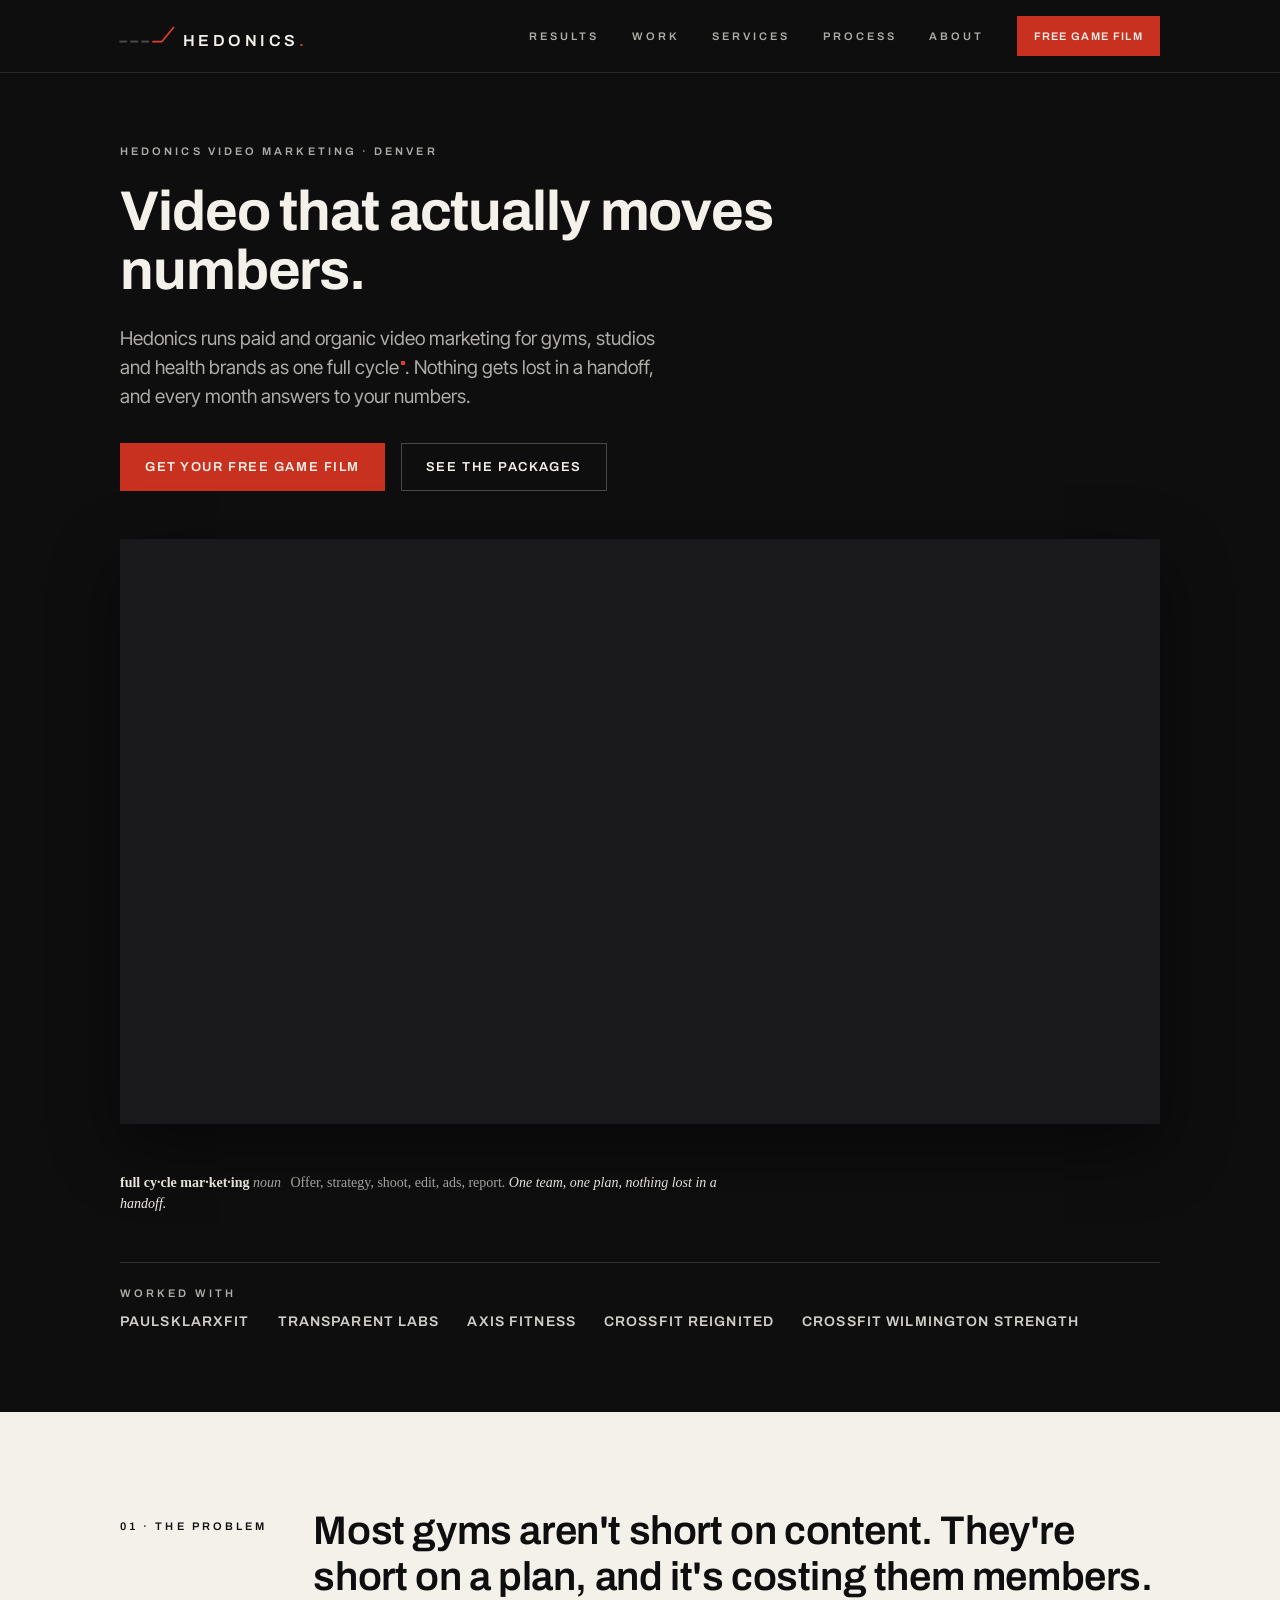
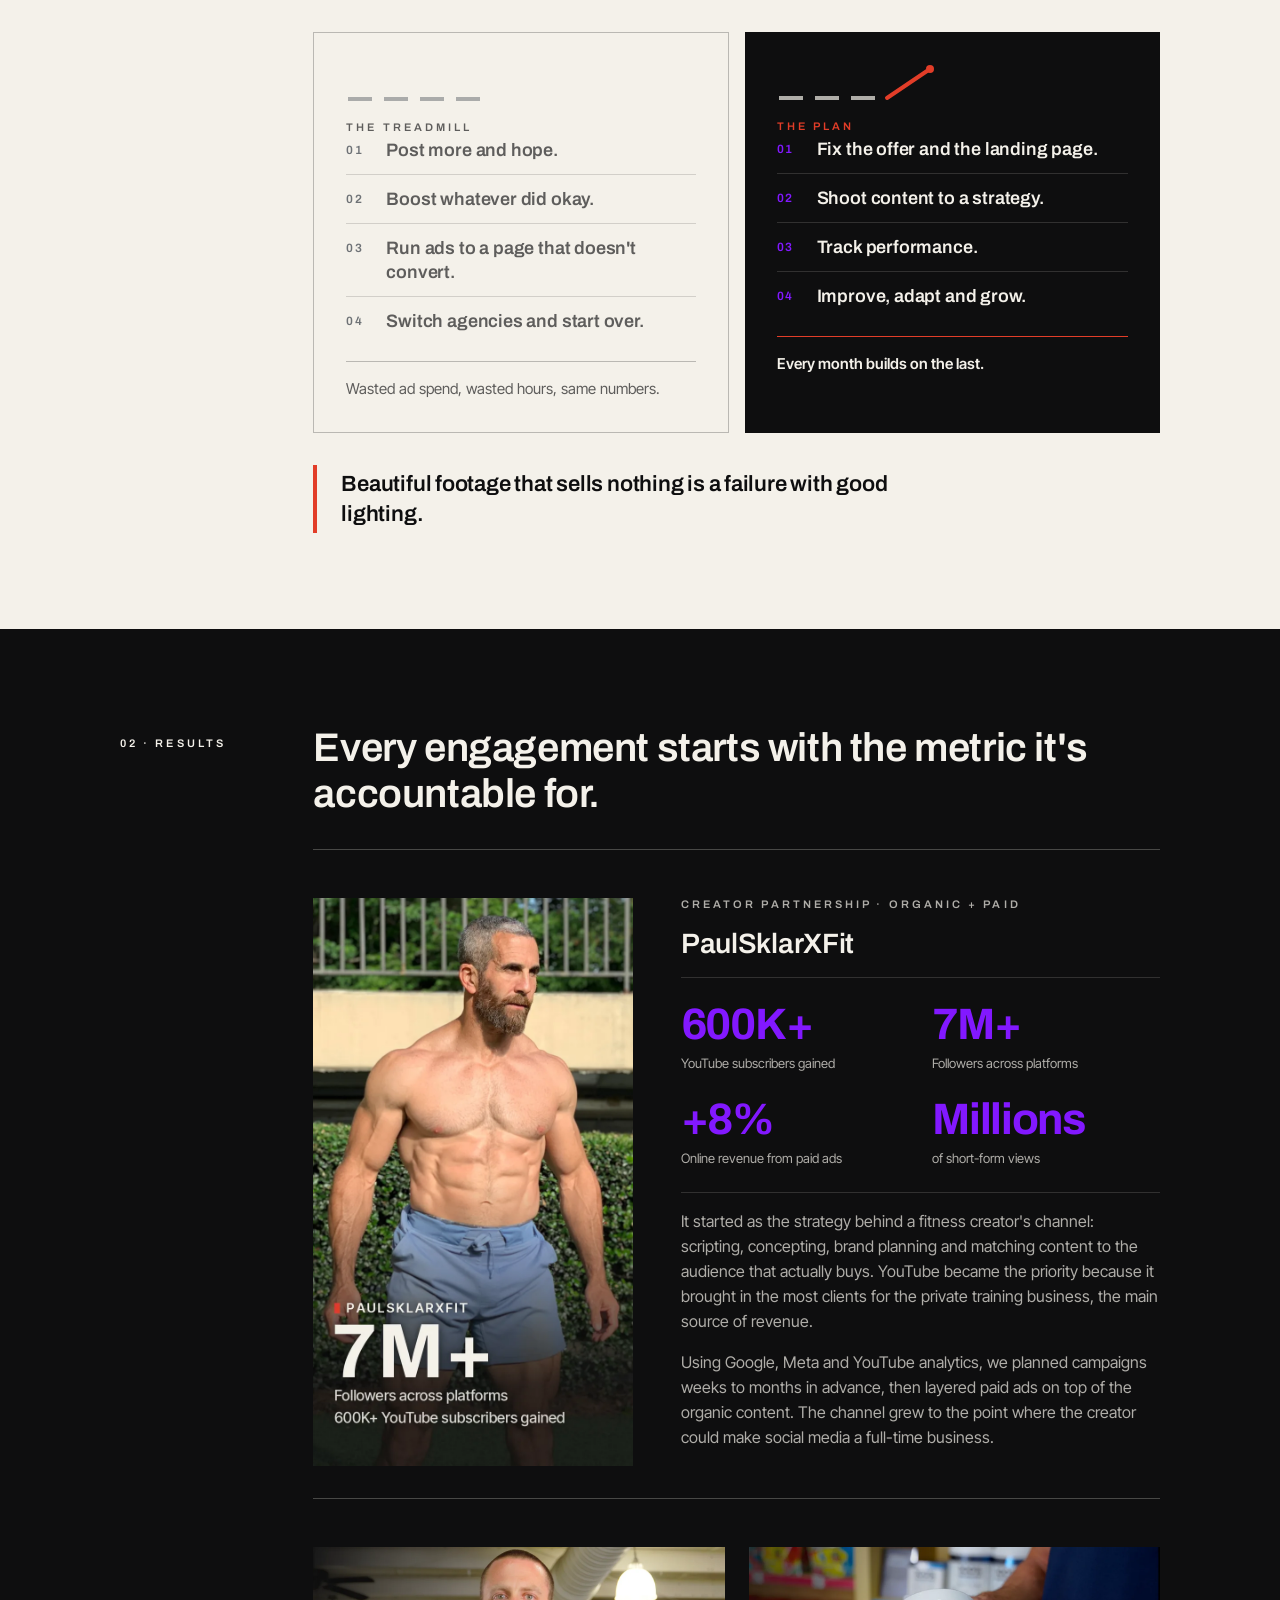
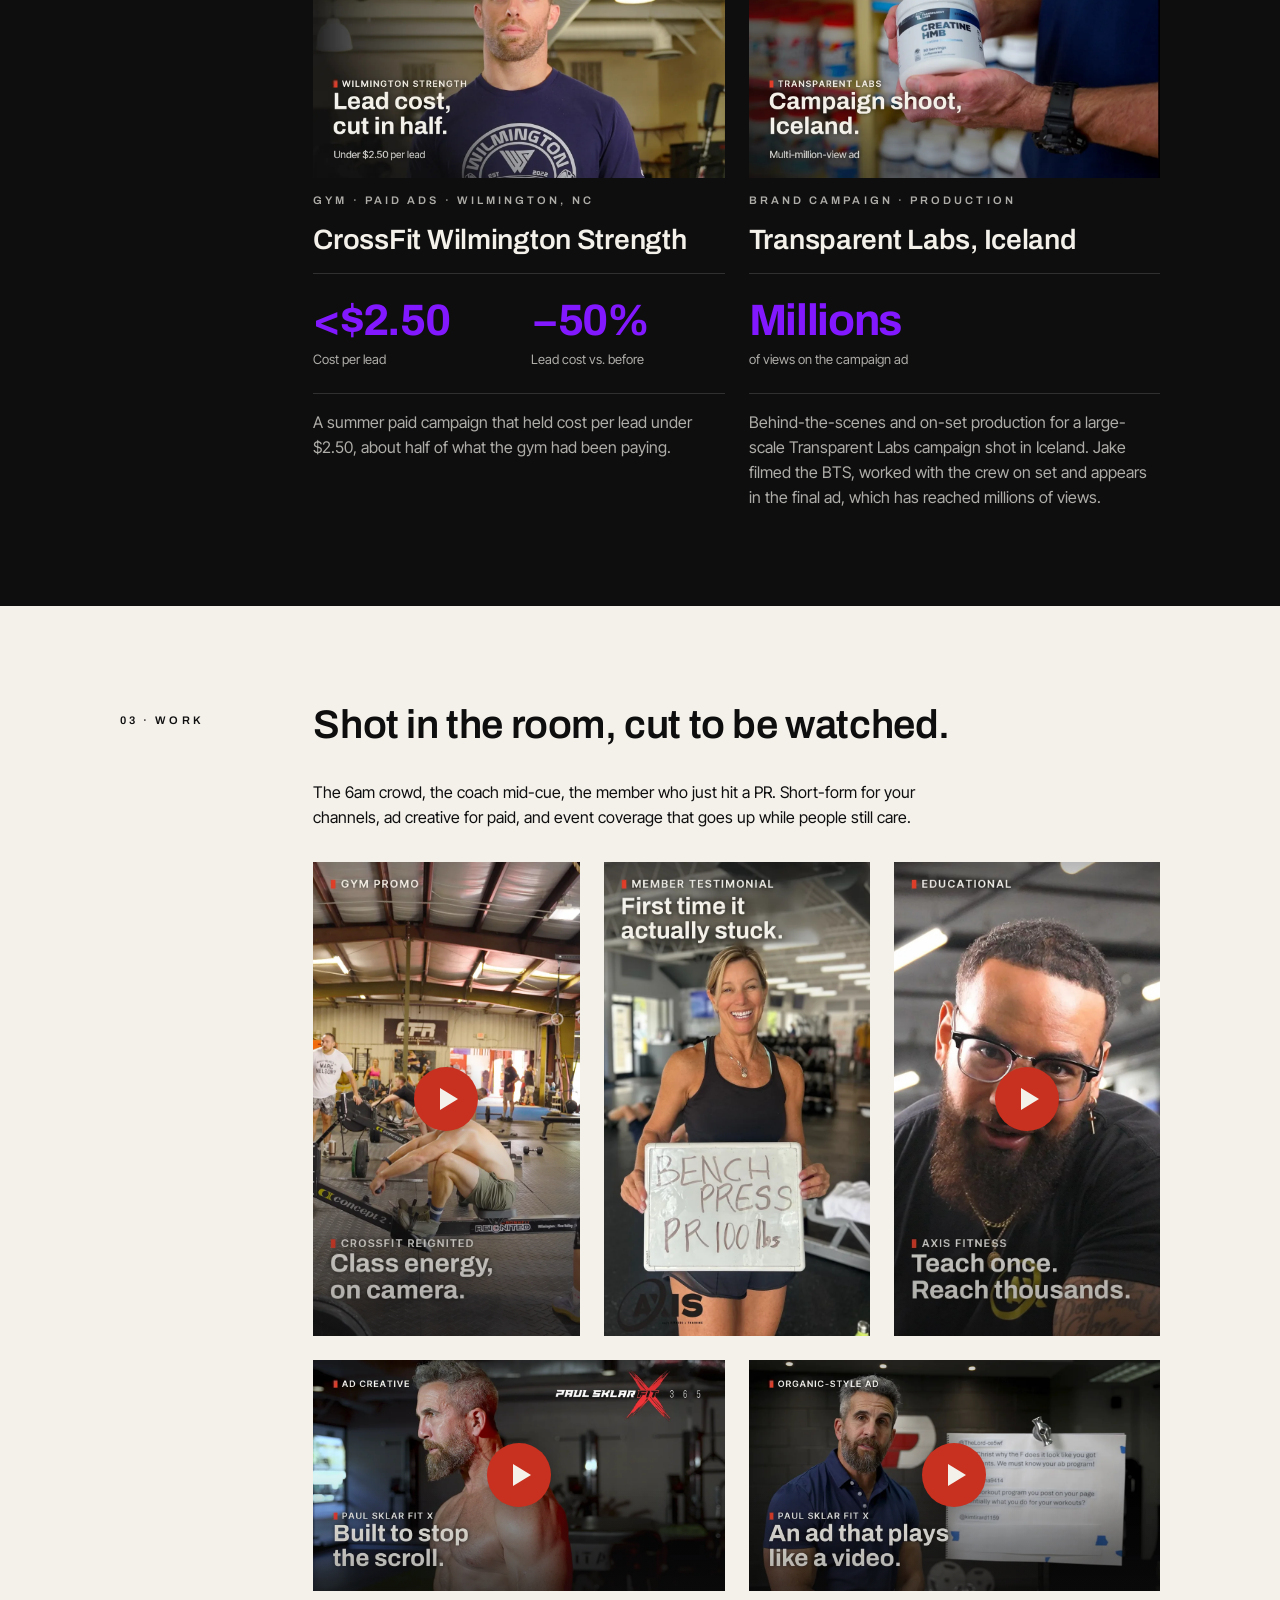
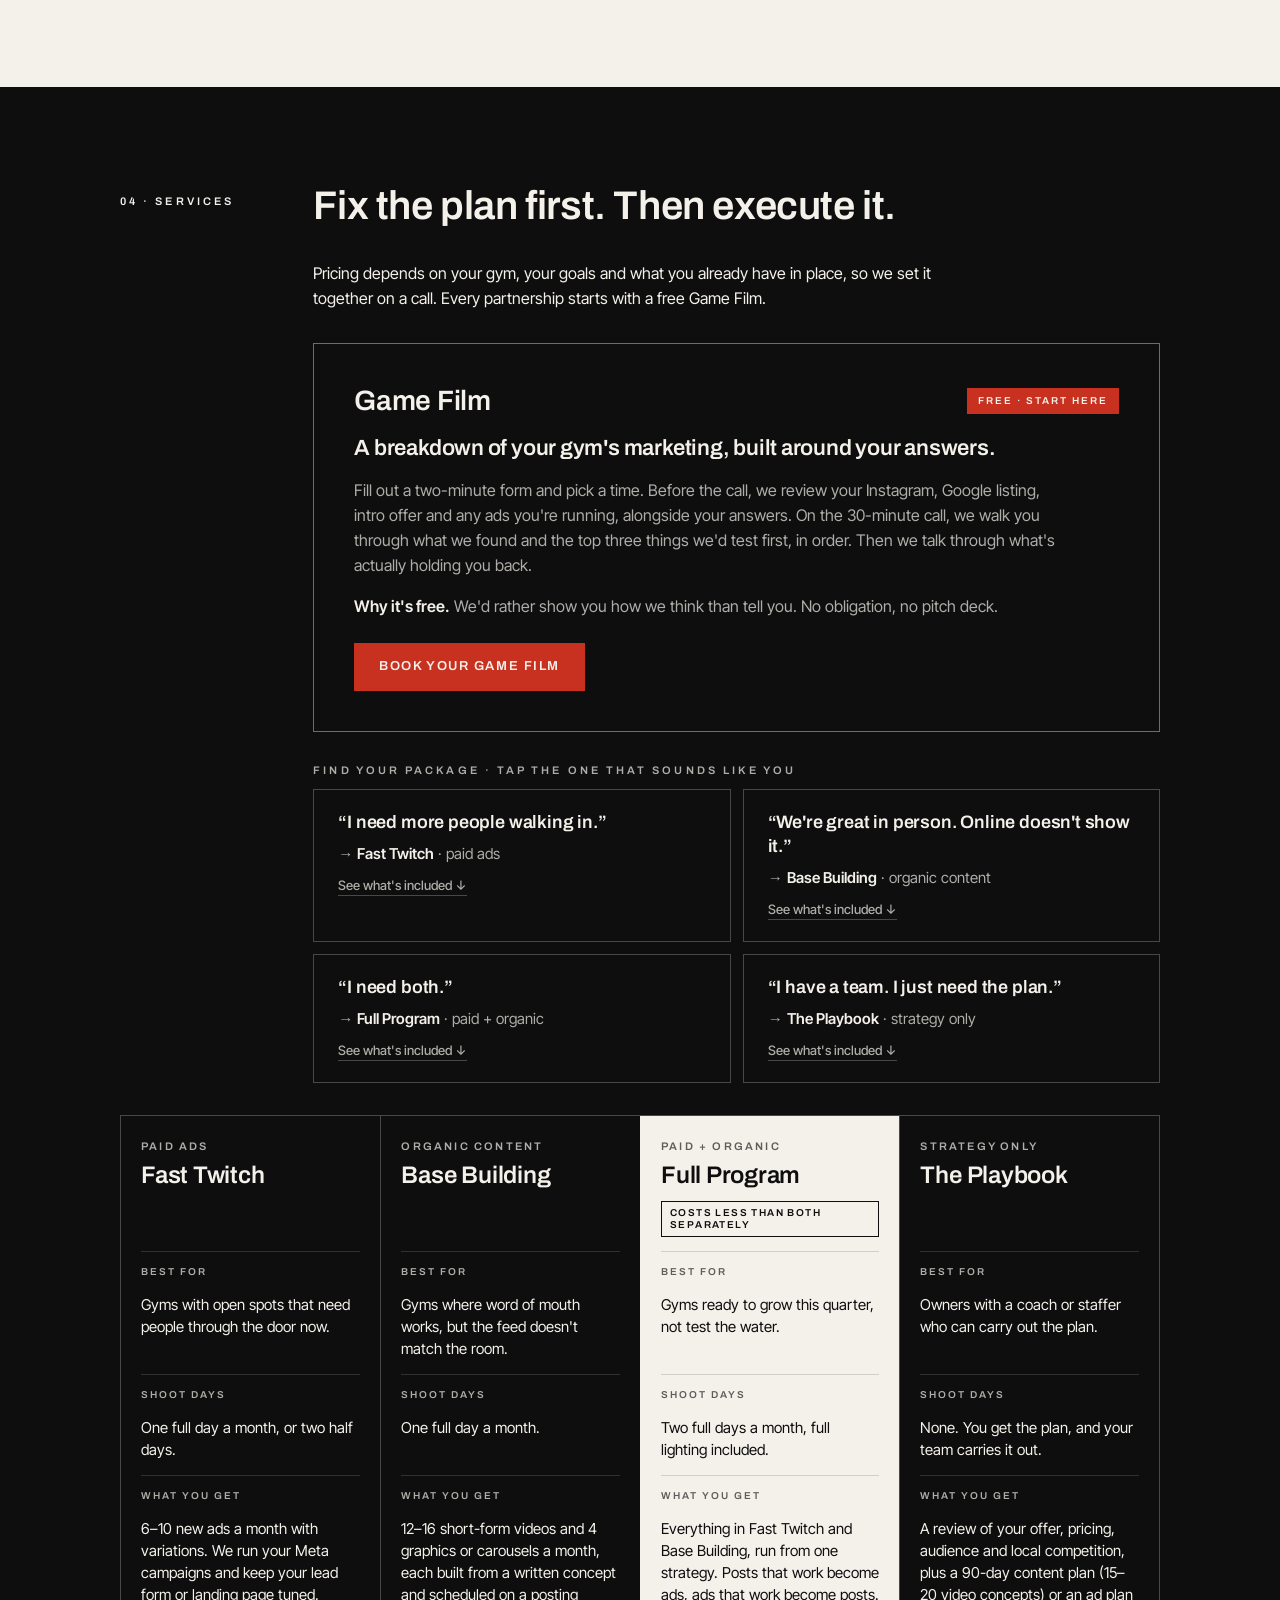
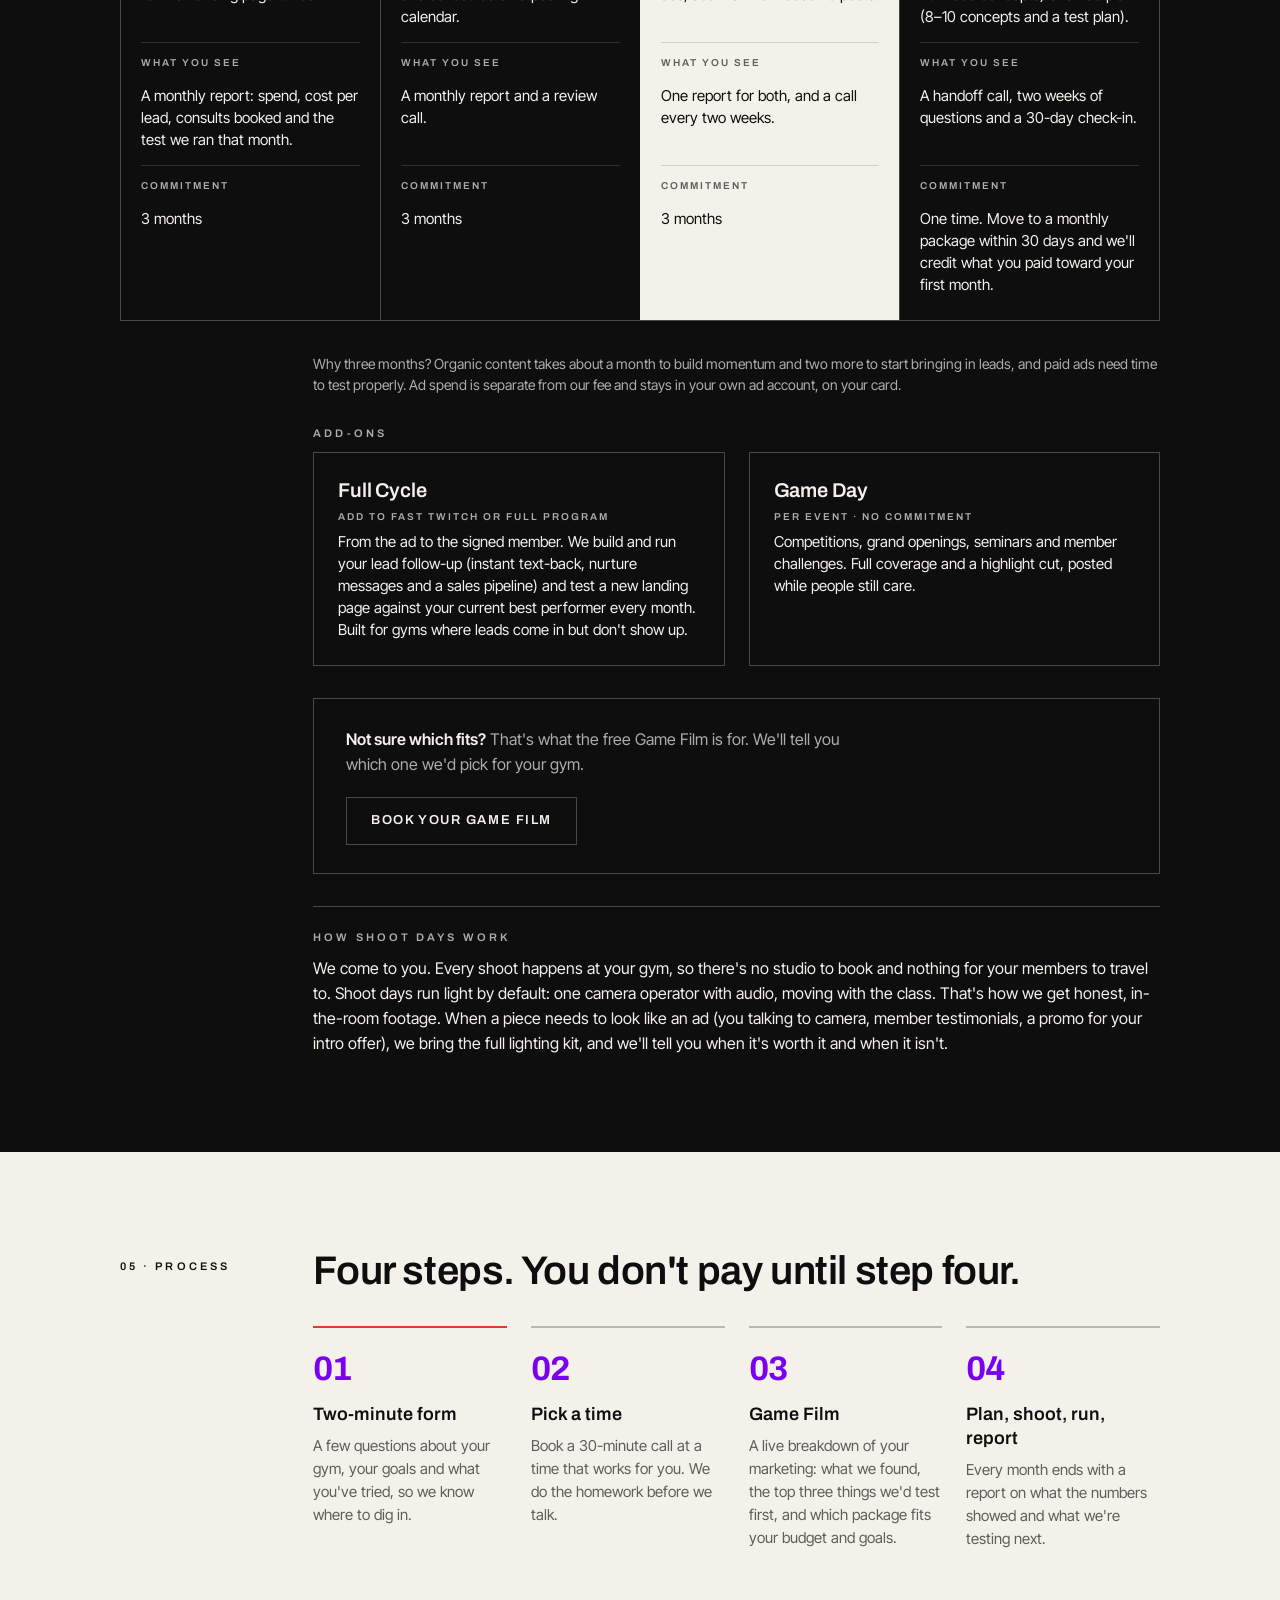
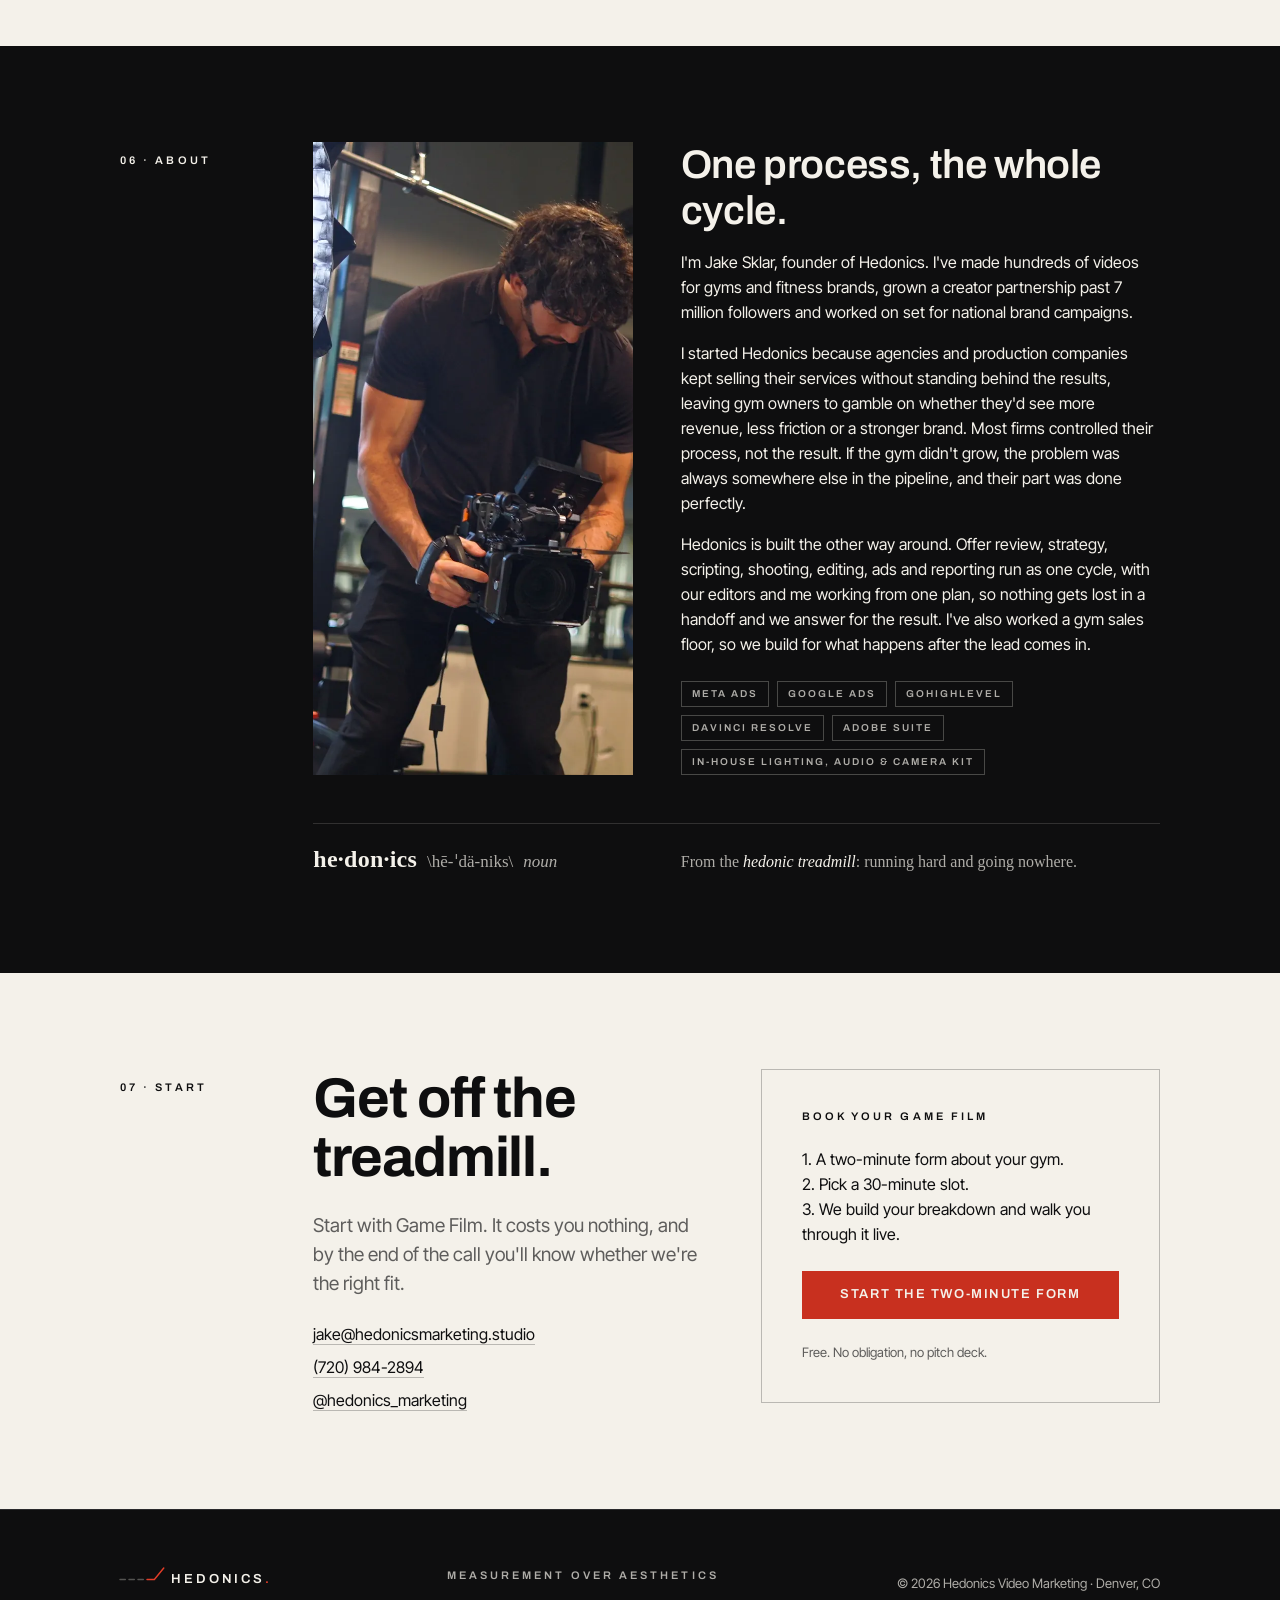
==== index.html @ 2a9e7cb3 "Hero: full cycle keeps the brand dot; click scrolls to the definition and flashes it red Co-Authored" ====
<!doctype html>
<html lang="en">
<head>
<meta charset="utf-8">
<meta name="viewport" content="width=device-width, initial-scale=1">
<title>Hedonics Video Marketing · Denver video marketing for gyms</title>
<meta name="description" content="Paid and organic video marketing for gyms, studios and health brands in Denver. Strategy, shoots, editing, Meta ads and reporting run as one cycle. Start with a free Game Film breakdown.">
<link rel="canonical" href="https://hedonicsmarketing.studio/">
<meta name="theme-color" content="#0E0E0F">

<meta property="og:type" content="website">
<meta property="og:title" content="Hedonics Video Marketing · Denver">
<meta property="og:description" content="Video that actually moves numbers. Paid and organic video marketing for gyms, studios and health brands.">
<meta property="og:image" content="https://hedonicsmarketing.studio/assets/img/og-cover.png">
<meta property="og:url" content="https://hedonicsmarketing.studio/">
<meta name="twitter:card" content="summary_large_image">

<link rel="icon" href="favicon.svg" type="image/svg+xml">
<link rel="apple-touch-icon" href="assets/img/apple-touch-icon.png">

<link rel="preload" href="assets/fonts/archivo-latin-600-normal.woff2" as="font" type="font/woff2" crossorigin>
<link rel="preload" href="assets/fonts/inter-tight-latin-400-normal.woff2" as="font" type="font/woff2" crossorigin>
<link rel="stylesheet" href="assets/css/site.css">

<script type="application/ld+json">
{
  "@context": "https://schema.org",
  "@graph": [
    {
      "@type": [
        "ProfessionalService",
        "LocalBusiness"
      ],
      "@id": "https://hedonicsmarketing.studio/#business",
      "name": "Hedonics Video Marketing",
      "alternateName": "Hedonics Marketing",
      "url": "https://hedonicsmarketing.studio/",
      "logo": "https://hedonicsmarketing.studio/assets/img/apple-touch-icon.png",
      "image": [
        "https://hedonicsmarketing.studio/assets/img/og-cover.png",
        "https://hedonicsmarketing.studio/assets/img/about-jake.webp"
      ],
      "email": "jake@hedonicsmarketing.studio",
      "telephone": "+1-720-984-2894",
      "description": "Denver video marketing agency for gyms, fitness studios and health brands. Paid and organic video handled start to finish: strategy, scripting, on-site shoots, editing, Meta ad campaigns and monthly reporting.",
      "slogan": "Video that actually moves numbers.",
      "founder": {
        "@type": "Person",
        "name": "Jake Sklar",
        "jobTitle": "Founder"
      },
      "address": {
        "@type": "PostalAddress",
        "addressLocality": "Denver",
        "addressRegion": "CO",
        "addressCountry": "US"
      },
      "areaServed": [
        {
          "@type": "City",
          "name": "Denver, CO"
        },
        {
          "@type": "City",
          "name": "Boulder, CO"
        },
        {
          "@type": "City",
          "name": "Longmont, CO"
        },
        {
          "@type": "City",
          "name": "Fort Collins, CO"
        },
        {
          "@type": "City",
          "name": "Colorado Springs, CO"
        }
      ],
      "openingHoursSpecification": [
        {
          "@type": "OpeningHoursSpecification",
          "dayOfWeek": [
            "Monday",
            "Tuesday",
            "Wednesday",
            "Thursday",
            "Friday",
            "Saturday"
          ],
          "opens": "05:30",
          "closes": "21:00"
        }
      ],
      "knowsAbout": [
        "Video marketing",
        "Short-form video production",
        "Meta ads management",
        "Gym marketing",
        "Fitness studio marketing",
        "Social media content",
        "Lead follow-up automation"
      ],
      "sameAs": [
        "https://www.instagram.com/hedonics_marketing/"
      ],
      "hasOfferCatalog": {
        "@type": "OfferCatalog",
        "name": "Hedonics Video Marketing services",
        "itemListElement": [
          {
            "@type": "Offer",
            "itemOffered": {
              "@type": "Service",
              "name": "Game Film",
              "description": "Free breakdown of your gym's marketing: Instagram, Google listing, intro offer and ads, reviewed on a 30-minute call with the three things to test first.",
              "provider": {
                "@id": "https://hedonicsmarketing.studio/#business"
              },
              "areaServed": "Denver, CO"
            }
          },
          {
            "@type": "Offer",
            "itemOffered": {
              "@type": "Service",
              "name": "Fast Twitch",
              "description": "Paid ads program: monthly shoot day, 6–10 new ads a month with variations, Meta campaigns managed, lead form or landing page kept tuned, monthly report.",
              "provider": {
                "@id": "https://hedonicsmarketing.studio/#business"
              },
              "areaServed": "Denver, CO"
            }
          },
          {
            "@type": "Offer",
            "itemOffered": {
              "@type": "Service",
              "name": "Base Building",
              "description": "Organic content program: monthly shoot day, 12–16 short-form videos and 4 graphics or carousels a month on a posting calendar, monthly report and review call.",
              "provider": {
                "@id": "https://hedonicsmarketing.studio/#business"
              },
              "areaServed": "Denver, CO"
            }
          },
          {
            "@type": "Offer",
            "itemOffered": {
              "@type": "Service",
              "name": "Full Program",
              "description": "Paid and organic together from one strategy: two shoot days a month, everything in Fast Twitch and Base Building, one combined report.",
              "provider": {
                "@id": "https://hedonicsmarketing.studio/#business"
              },
              "areaServed": "Denver, CO"
            }
          },
          {
            "@type": "Offer",
            "itemOffered": {
              "@type": "Service",
              "name": "The Playbook",
              "description": "One-time strategy: offer, pricing, audience and competitor diagnosis plus a 90-day content or ad plan your team can run.",
              "provider": {
                "@id": "https://hedonicsmarketing.studio/#business"
              },
              "areaServed": "Denver, CO"
            }
          },
          {
            "@type": "Offer",
            "itemOffered": {
              "@type": "Service",
              "name": "Full Cycle",
              "description": "Add-on: lead follow-up system with instant text-back, nurture and pipeline, plus monthly landing page testing.",
              "provider": {
                "@id": "https://hedonicsmarketing.studio/#business"
              },
              "areaServed": "Denver, CO"
            }
          },
          {
            "@type": "Offer",
            "itemOffered": {
              "@type": "Service",
              "name": "Game Day",
              "description": "Event coverage for competitions, grand openings, seminars and member challenges, with a highlight cut posted while people still care.",
              "provider": {
                "@id": "https://hedonicsmarketing.studio/#business"
              },
              "areaServed": "Denver, CO"
            }
          }
        ]
      }
    },
    {
      "@type": "WebSite",
      "@id": "https://hedonicsmarketing.studio/#website",
      "url": "https://hedonicsmarketing.studio/",
      "name": "Hedonics Video Marketing",
      "publisher": {
        "@id": "https://hedonicsmarketing.studio/#business"
      }
    }
  ]
}
</script>
</head>
<body>

<a class="skip" href="#main">Skip to content</a>

<!-- ============ NAV ============ -->
<header class="nav" id="top">
  <div class="wrap nav__inner">
    <a class="nav__logo" href="#top" aria-label="Hedonics, home">
      <svg class="mark mark--animate" viewBox="0 54 726 88" role="img" aria-label="Hedonics.">
        <line class="mark__dash" x1="0" y1="120" x2="26" y2="120"/>
        <line class="mark__dash" x1="44" y1="120" x2="70" y2="120"/>
        <line class="mark__dash" x1="88" y1="120" x2="114" y2="120"/>
        <polyline class="mark__break" points="132,120 168,120 214,64"/>
        <text class="mark__word" x="250" y="136">HEDONICS<tspan class="mark__dot">.</tspan></text>
      </svg>
    </a>
    <button class="nav__toggle" aria-expanded="false" aria-controls="nav-menu">
      <span class="nav__toggle-bar"></span><span class="nav__toggle-bar"></span>
      <span class="sr">Menu</span>
    </button>
    <nav class="nav__menu" id="nav-menu" aria-label="Main">
      <a href="#results">Results</a>
      <a href="#work">Work</a>
      <a href="#services">Services</a>
      <a href="#process">Process</a>
      <a href="#about">About</a>
      <a class="btn btn--sm" href="#game-film">Free Game Film</a>
    </nav>
  </div>
</header>

<main id="main">

<!-- ============ HERO ============ -->
<section class="hero ink">
  <div class="wrap hero__grid">
    <div class="hero__copy">
      <p class="label">Hedonics Video Marketing · Denver</p>
      <h1 class="display">Video that actually moves numbers.</h1>
      <p class="lead">Hedonics runs paid and organic video marketing for gyms, studios and health brands as one <a class="term" href="#full-cycle">full cycle</a>. Nothing gets lost in a handoff, and every month answers to your numbers.</p>
      <div class="hero__ctas">
        <a class="btn" href="#game-film">Get your free Game Film</a>
        <a class="btn btn--ghost" href="#services">See the packages</a>
      </div>
    </div>
    <div class="hero__reel">
      <div class="slot slot--16x9" data-footage="hero-reel" data-label="Hero reel · 16:9 · 30–60s showreel"></div>
    </div>
    <p class="defn-sm" id="full-cycle" aria-label="What full cycle marketing means"><span class="defn-sm__word">full cy·cle mar·ket·ing</span> <span class="defn-sm__pos">noun</span> Offer, strategy, shoot, edit, ads, report. <em>One team, one plan, nothing lost in a handoff.</em></p>
    <div class="clients">
      <p class="label">Worked with</p>
      <ul class="clients__list">
        <li>PaulSklarXFit</li>
        <li>Transparent Labs</li>
        <li>Axis Fitness</li>
        <li>CrossFit Reignited</li>
        <li>CrossFit Wilmington Strength</li>
      </ul>
    </div>
  </div>
</section>

<!-- ============ PROBLEM ============ -->
<section class="section bone">
  <div class="wrap split">
    <p class="label marker">01 · The problem</p>
    <div class="split__body">
      <h2 class="heading heading--xl">Most gyms aren't short on content. They're short on a plan, and it's costing them members.</h2>
      <div class="contrast">
        <div class="contrast__col contrast__col--no">
          <svg class="contrast__mark" viewBox="0 0 160 40" aria-hidden="true"><path d="M2 34h24M38 34h24M74 34h24M110 34h24"/></svg>
          <p class="label">The treadmill</p>
          <ol class="contrast__list">
            <li>Post more and hope.</li>
            <li>Boost whatever did okay.</li>
            <li>Run ads to a page that doesn't convert.</li>
            <li>Switch agencies and start over.</li>
          </ol>
          <p class="contrast__foot">Wasted ad spend, wasted hours, same numbers.</p>
        </div>
        <div class="contrast__col contrast__col--yes">
          <svg class="contrast__mark" viewBox="0 0 160 40" aria-hidden="true"><path d="M2 34h24M38 34h24M74 34h24"/><path class="contrast__up" d="M110 34L150 7"/><circle class="contrast__dot" cx="153" cy="5" r="4"/></svg>
          <p class="label">The plan</p>
          <ol class="contrast__list">
            <li>Fix the offer and the landing page.</li>
            <li>Shoot content to a strategy.</li>
            <li>Track performance.</li>
            <li>Improve, adapt and grow.</li>
          </ol>
          <p class="contrast__foot">Every month builds on the last.</p>
        </div>
      </div>
      <blockquote class="pull">Beautiful footage that sells nothing is a failure with good lighting.</blockquote>
    </div>
  </div>
</section>

<!-- ============ RESULTS ============ -->
<section class="section ink" id="results">
  <div class="wrap split">
    <p class="label marker">02 · Results</p>
    <div class="split__body">
      <h2 class="heading heading--xl">Every engagement starts with the metric it's accountable for.</h2>

      <article class="case case--feature">
        <div class="case__media">
          <div class="slot slot--9x16" data-footage="case-psx" data-label="PaulSklarXFit · 9:16 · top-performing reel"></div>
        </div>
        <div class="case__body">
          <p class="label label--muted">Creator partnership · Organic + paid</p>
          <h3 class="heading">PaulSklarXFit</h3>
          <dl class="stats">
            <div class="stat"><dt>YouTube subscribers gained</dt><dd class="figure">600K+</dd></div>
            <div class="stat"><dt>Followers across platforms</dt><dd class="figure">7M+</dd></div>
            <div class="stat"><dt>Online revenue from paid ads</dt><dd class="figure">+8%</dd></div>
            <div class="stat"><dt>of short-form views</dt><dd class="figure">Millions</dd></div>
          </dl>
          <p>It started as the strategy behind a fitness creator's channel: scripting, concepting, brand planning and matching content to the audience that actually buys. YouTube became the priority because it brought in the most clients for the private training business, the main source of revenue.</p>
          <p>Using Google, Meta and YouTube analytics, we planned campaigns weeks to months in advance, then layered paid ads on top of the organic content. The channel grew to the point where the creator could make social media a full-time business.</p>
        </div>
      </article>

      <div class="case-row">
        <article class="case">
          <div class="slot slot--16x9" data-footage="case-cfws" data-label="CrossFit Wilmington Strength · 16:9 · ad creative"></div>
          <p class="label label--muted">Gym · Paid ads · Wilmington, NC</p>
          <h3 class="heading">CrossFit Wilmington Strength</h3>
          <dl class="stats stats--2">
            <div class="stat"><dt>Cost per lead</dt><dd class="figure">&lt;$2.50</dd></div>
            <div class="stat"><dt>Lead cost vs. before</dt><dd class="figure">−50%</dd></div>
          </dl>
          <p>A summer paid campaign that held cost per lead under $2.50, about half of what the gym had been paying.</p>
        </article>
        <article class="case">
          <div class="slot slot--16x9" data-footage="case-tl" data-label="Transparent Labs · 16:9 · BTS from Iceland"></div>
          <p class="label label--muted">Brand campaign · Production</p>
          <h3 class="heading">Transparent Labs, Iceland</h3>
          <dl class="stats stats--1">
            <div class="stat"><dt>of views on the campaign ad</dt><dd class="figure">Millions</dd></div>
          </dl>
          <p>Behind-the-scenes and on-set production for a large-scale Transparent Labs campaign shot in Iceland. Jake filmed the BTS, worked with the crew on set and appears in the final ad, which has reached millions of views.</p>
        </article>
      </div>
    </div>
  </div>
</section>

<!-- ============ WORK ============ -->
<section class="section bone" id="work">
  <div class="wrap split">
    <p class="label marker">03 · Work</p>
    <div class="split__body">
      <h2 class="heading heading--xl">Shot in the room, cut to be watched.</h2>
      <p class="measure">The 6am crowd, the coach mid-cue, the member who just hit a PR. Short-form for your channels, ad creative for paid, and event coverage that goes up while people still care.</p>
      <div class="work-grid">
        <figure class="work work--v"><div class="slot slot--9x16" data-footage="work-01" data-label="Reel 01 · 9:16 · gym promo"></div></figure>
        <figure class="work work--v"><div class="slot slot--9x16" data-footage="work-02" data-label="Reel 02 · 9:16 · member testimonial"></div></figure>
        <figure class="work work--v"><div class="slot slot--9x16" data-footage="work-03" data-label="Reel 03 · 9:16 · educational / talking head"></div></figure>
        <figure class="work work--w"><div class="slot slot--16x9" data-footage="work-04" data-label="Wide 01 · 16:9 · ad creative"></div></figure>
        <figure class="work work--w"><div class="slot slot--16x9" data-footage="work-05" data-label="Wide 02 · 16:9 · organic-style ad"></div></figure>
      </div>
    </div>
  </div>
</section>

<!-- ============ SERVICES ============ -->
<section class="section ink" id="services">
  <div class="wrap split">
    <p class="label marker">04 · Services</p>
    <div class="split__body">
      <h2 class="heading heading--xl">Fix the plan first. Then execute it.</h2>
      <p class="measure">Pricing depends on your gym, your goals and what you already have in place, so we set it together on a call. Every partnership starts with a free Game Film.</p>

      <!-- Game Film: the front door -->
      <article class="svc svc--feature ink" id="svc-game-film">
        <div class="svc__head">
          <h3 class="heading">Game Film</h3>
          <span class="tag tag--signal">Free · Start here</span>
        </div>
        <p class="svc__line">A breakdown of your gym's marketing, built around your answers.</p>
        <p>Fill out a two-minute form and pick a time. Before the call, we review your Instagram, Google listing, intro offer and any ads you're running, alongside your answers. On the 30-minute call, we walk you through what we found and the top three things we'd test first, in order. Then we talk through what's actually holding you back.</p>
        <p class="svc__why"><strong>Why it's free.</strong> We'd rather show you how we think than tell you. No obligation, no pitch deck.</p>
        <a class="btn" href="/game-film/">Book your Game Film</a>
      </article>

      <div class="pick">
        <p class="label label--muted">Find your package · tap the one that sounds like you</p>
        <div class="pick__grid">
          <a class="pick__card" href="#pkg-fast-twitch"><span class="pick__need">“I need more people walking in.”</span><span class="pick__answer"><strong>Fast Twitch</strong> · paid ads</span><span class="pick__more">See what's included ↓</span></a>
          <a class="pick__card" href="#pkg-base-building"><span class="pick__need">“We're great in person. Online doesn't show it.”</span><span class="pick__answer"><strong>Base Building</strong> · organic content</span><span class="pick__more">See what's included ↓</span></a>
          <a class="pick__card" href="#pkg-full-program"><span class="pick__need">“I need both.”</span><span class="pick__answer"><strong>Full Program</strong> · paid + organic</span><span class="pick__more">See what's included ↓</span></a>
          <a class="pick__card" href="#pkg-playbook"><span class="pick__need">“I have a team. I just need the plan.”</span><span class="pick__answer"><strong>The Playbook</strong> · strategy only</span><span class="pick__more">See what's included ↓</span></a>
        </div>
      </div>
    </div>

    <div class="pkg-wide">
      <div class="pkg-grid">
        <article class="pkg" id="pkg-fast-twitch">
          <div class="pkg__head"><p class="pkg__type">Paid ads</p><h3 class="pkg__name">Fast Twitch</h3></div>
          <div class="pkg__row"><p class="pkg__k">Best for</p><p>Gyms with open spots that need people through the door now.</p></div>
          <div class="pkg__row"><p class="pkg__k">Shoot days</p><p>One full day a month, or two half days.</p></div>
          <div class="pkg__row"><p class="pkg__k">What you get</p><p>6–10 new ads a month with variations. We run your Meta campaigns and keep your lead form or landing page tuned.</p></div>
          <div class="pkg__row"><p class="pkg__k">What you see</p><p>A monthly report: spend, cost per lead, consults booked and the test we ran that month.</p></div>
          <div class="pkg__row"><p class="pkg__k">Commitment</p><p>3 months</p></div>
        </article>
        <article class="pkg" id="pkg-base-building">
          <div class="pkg__head"><p class="pkg__type">Organic content</p><h3 class="pkg__name">Base Building</h3></div>
          <div class="pkg__row"><p class="pkg__k">Best for</p><p>Gyms where word of mouth works, but the feed doesn't match the room.</p></div>
          <div class="pkg__row"><p class="pkg__k">Shoot days</p><p>One full day a month.</p></div>
          <div class="pkg__row"><p class="pkg__k">What you get</p><p>12–16 short-form videos and 4 graphics or carousels a month, each built from a written concept and scheduled on a posting calendar.</p></div>
          <div class="pkg__row"><p class="pkg__k">What you see</p><p>A monthly report and a review call.</p></div>
          <div class="pkg__row"><p class="pkg__k">Commitment</p><p>3 months</p></div>
        </article>
        <article class="pkg pkg--feature" id="pkg-full-program">
          <div class="pkg__head"><p class="pkg__type">Paid + organic</p><h3 class="pkg__name">Full Program</h3><span class="pkg__flag">Costs less than both separately</span></div>
          <div class="pkg__row"><p class="pkg__k">Best for</p><p>Gyms ready to grow this quarter, not test the water.</p></div>
          <div class="pkg__row"><p class="pkg__k">Shoot days</p><p>Two full days a month, full lighting included.</p></div>
          <div class="pkg__row"><p class="pkg__k">What you get</p><p>Everything in Fast Twitch and Base Building, run from one strategy. Posts that work become ads, ads that work become posts.</p></div>
          <div class="pkg__row"><p class="pkg__k">What you see</p><p>One report for both, and a call every two weeks.</p></div>
          <div class="pkg__row"><p class="pkg__k">Commitment</p><p>3 months</p></div>
        </article>
        <article class="pkg" id="pkg-playbook">
          <div class="pkg__head"><p class="pkg__type">Strategy only</p><h3 class="pkg__name">The Playbook</h3></div>
          <div class="pkg__row"><p class="pkg__k">Best for</p><p>Owners with a coach or staffer who can carry out the plan.</p></div>
          <div class="pkg__row"><p class="pkg__k">Shoot days</p><p>None. You get the plan, and your team carries it out.</p></div>
          <div class="pkg__row"><p class="pkg__k">What you get</p><p>A review of your offer, pricing, audience and local competition, plus a 90-day content plan (15–20 video concepts) or an ad plan (8–10 concepts and a test plan).</p></div>
          <div class="pkg__row"><p class="pkg__k">What you see</p><p>A handoff call, two weeks of questions and a 30-day check-in.</p></div>
          <div class="pkg__row"><p class="pkg__k">Commitment</p><p>One time. Move to a monthly package within 30 days and we'll credit what you paid toward your first month.</p></div>
        </article>
      </div>
    </div>

    <div class="split__body split__body--cont">
      <p class="pkg-notes">Why three months? Organic content takes about a month to build momentum and two more to start bringing in leads, and paid ads need time to test properly. Ad spend is separate from our fee and stays in your own ad account, on your card.</p>

      <div class="addons">
        <p class="label label--muted">Add-ons</p>
        <div class="addons__grid">
          <div class="addon">
            <h3 class="addon__name">Full Cycle</h3>
            <p class="addon__when">Add to Fast Twitch or Full Program</p>
            <p>From the ad to the signed member. We build and run your lead follow-up (instant text-back, nurture messages and a sales pipeline) and test a new landing page against your current best performer every month. Built for gyms where leads come in but don't show up.</p>
          </div>
          <div class="addon">
            <h3 class="addon__name">Game Day</h3>
            <p class="addon__when">Per event · no commitment</p>
            <p>Competitions, grand openings, seminars and member challenges. Full coverage and a highlight cut, posted while people still care.</p>
          </div>
        </div>
      </div>

      <div class="unsure">
        <p><strong>Not sure which fits?</strong> That's what the free Game Film is for. We'll tell you which one we'd pick for your gym.</p>
        <a class="btn btn--ghost" href="/game-film/">Book your Game Film</a>
      </div>

      <div class="note">
        <p class="label label--muted">How shoot days work</p>
        <p>We come to you. Every shoot happens at your gym, so there's no studio to book and nothing for your members to travel to. Shoot days run light by default: one camera operator with audio, moving with the class. That's how we get honest, in-the-room footage. When a piece needs to look like an ad (you talking to camera, member testimonials, a promo for your intro offer), we bring the full lighting kit, and we'll tell you when it's worth it and when it isn't.</p>
      </div>
    </div>
  </div>
</section>

<!-- ============ PROCESS ============ -->
<section class="section bone" id="process">
  <div class="wrap split">
    <p class="label marker">05 · Process</p>
    <div class="split__body">
      <h2 class="heading heading--xl">Four steps. You don't pay until step four.</h2>
      <ol class="steps">
        <li class="step"><span class="step__n figure">01</span><h3 class="step__t">Two-minute form</h3><p>A few questions about your gym, your goals and what you've tried, so we know where to dig in.</p></li>
        <li class="step"><span class="step__n figure">02</span><h3 class="step__t">Pick a time</h3><p>Book a 30-minute call at a time that works for you. We do the homework before we talk.</p></li>
        <li class="step"><span class="step__n figure">03</span><h3 class="step__t">Game Film</h3><p>A live breakdown of your marketing: what we found, the top three things we'd test first, and which package fits your budget and goals.</p></li>
        <li class="step"><span class="step__n figure">04</span><h3 class="step__t">Plan, shoot, run, report</h3><p>Every month ends with a report on what the numbers showed and what we're testing next.</p></li>
      </ol>
    </div>
  </div>
</section>

<!-- ============ ABOUT ============ -->
<section class="section ink" id="about">
  <div class="wrap split">
    <p class="label marker">06 · About</p>
    <div class="split__body about">
      <div class="about__photo">
        <div class="slot slot--4x5" data-footage="about-photo" data-label="Portrait · 4:5 · Jake on set"></div>
      </div>
      <div class="about__copy">
        <h2 class="heading heading--xl">One process, the whole cycle.</h2>
        <p>I'm Jake Sklar, founder of Hedonics. I've made hundreds of videos for gyms and fitness brands, grown a creator partnership past 7 million followers and worked on set for national brand campaigns.</p>
        <p>I started Hedonics because agencies and production companies kept selling their services without standing behind the results, leaving gym owners to gamble on whether they'd see more revenue, less friction or a stronger brand. Most firms controlled their process, not the result. If the gym didn't grow, the problem was always somewhere else in the pipeline, and their part was done perfectly.</p>
        <p>Hedonics is built the other way around. Offer review, strategy, scripting, shooting, editing, ads and reporting run as one cycle, with our editors and me working from one plan, so nothing gets lost in a handoff and we answer for the result. I've also worked a gym sales floor, so we build for what happens after the lead comes in.</p>
        <ul class="kit">
          <li>Meta Ads</li><li>Google Ads</li><li>GoHighLevel</li><li>DaVinci Resolve</li><li>Adobe Suite</li><li>In-house lighting, audio &amp; camera kit</li>
        </ul>
      </div>
      <div class="defn" aria-label="What Hedonics means">
        <p class="defn__head"><span class="defn__word">he·don·ics</span><span class="defn__pron">\hē-ˈdä-niks\</span><span class="defn__pos">noun</span></p>
        <div class="defn__senses">
          <p class="defn__sense defn__sense--only">From the <em>hedonic treadmill</em>: running hard and going nowhere.</p>
        </div>
      </div>
    </div>
  </div>
</section>

<!-- ============ CTA / GAME FILM REQUEST ============ -->
<section class="section bone cta" id="game-film">
  <div class="wrap split">
    <p class="label marker">07 · Start</p>
    <div class="split__body cta__grid">
      <div>
        <h2 class="display">Get off the treadmill.</h2>
        <p class="lead">Start with Game Film. It costs you nothing, and by the end of the call you'll know whether we're the right fit.</p>
        <ul class="contact">
          <li><a href="mailto:jake@hedonicsmarketing.studio">jake@hedonicsmarketing.studio</a></li>
          <li><a href="tel:+17209842894">(720) 984-2894</a></li>
          <li><a href="https://www.instagram.com/hedonics_marketing/" target="_blank" rel="noopener">@hedonics_marketing</a></li>
        </ul>
      </div>
      <div class="form">
        <p class="label">Book your Game Film</p>
        <p>1. A two-minute form about your gym.<br>2. Pick a 30-minute slot.<br>3. We build your breakdown and walk you through it live.</p>
        <a class="btn btn--full" href="/game-film/">Start the two-minute form</a>
        <p class="form__note">Free. No obligation, no pitch deck.</p>
      </div>
    </div>
  </div>
</section>

<a class="btn mobile-cta" href="#game-film">Get your free Game Film</a>

</main>

<footer class="footer ink">
  <div class="wrap footer__inner">
    <svg class="mark mark--sm" viewBox="0 54 726 88" role="img" aria-label="Hedonics.">
      <line class="mark__dash" x1="0" y1="120" x2="26" y2="120"/>
      <line class="mark__dash" x1="44" y1="120" x2="70" y2="120"/>
      <line class="mark__dash" x1="88" y1="120" x2="114" y2="120"/>
      <polyline class="mark__break" points="132,120 168,120 214,64"/>
      <text class="mark__word" x="250" y="136">HEDONICS<tspan class="mark__dot">.</tspan></text>
    </svg>
    <p class="label label--muted">Measurement over aesthetics</p>
    <p class="footer__meta">© <span id="yr">2026</span> Hedonics Video Marketing · Denver, CO</p>
  </div>
</footer>

<script src="assets/js/footage.js"></script>
<script src="assets/js/site.js"></script>
<script>
  // "full cycle" in the hero: scroll to the definition and let it glow for a moment.
  (function () {
    var link = document.querySelector('.term'), defn = document.getElementById('full-cycle');
    if (!link || !defn) return;
    link.addEventListener('click', function (e) {
      e.preventDefault();
      defn.scrollIntoView({ behavior: 'smooth', block: 'center' });
      defn.classList.remove('is-lit'); void defn.offsetWidth; defn.classList.add('is-lit');
      setTimeout(function () { defn.classList.remove('is-lit'); }, 1600);
    });
  })();
</script>
</body>
</html>
---- assets/css/site.css ----
/* Hedonics Video Marketing · site styles
   Built on Brand System V4 (08 Sep 2026). Palette, type steps and grid come from that document. */

/* Self-hosted fonts (SIL Open Font License) */
@font-face { font-family: "Archivo"; font-weight: 600; font-display: swap; src: url("../fonts/archivo-latin-600-normal.woff2") format("woff2"); }
@font-face { font-family: "Archivo"; font-weight: 700; font-display: swap; src: url("../fonts/archivo-latin-700-normal.woff2") format("woff2"); }
@font-face { font-family: "Inter Tight"; font-weight: 400; font-display: swap; src: url("../fonts/inter-tight-latin-400-normal.woff2") format("woff2"); }
@font-face { font-family: "Inter Tight"; font-weight: 500; font-display: swap; src: url("../fonts/inter-tight-latin-500-normal.woff2") format("woff2"); }
@font-face { font-family: "Inter Tight"; font-weight: 600; font-display: swap; src: url("../fonts/inter-tight-latin-600-normal.woff2") format("woff2"); }

:root {
  /* Palette: six hexes, five roles */
  --ink: #0E0E0F;
  --bone: #F4F1EA;
  --steel: #6E7276;
  --signal: #E23D28;
  --instrument-light: #7A00F2; /* data on light grounds */
  --instrument-dark: #8218FF;  /* data on Ink */
  /* Signal as a large fill reads brighter and more orange than Signal as a stroke (area effect).
     Solid blocks (buttons, filled tags) take this deeper value so they read as the same red as the mark. */
  --signal-fill: #C8301F;
  --signal-fill-hover: #B02A1B;

  /* Sanctioned derived values */
  --hairline-ink: #2A2A2C;
  --rule-major: rgba(14,14,15,0.25);
  --rule-minor: rgba(14,14,15,0.15);
  --rule-major-on-ink: rgba(244,241,234,0.25);
  --rule-minor-on-ink: rgba(244,241,234,0.15);
  --bone-70: rgba(244,241,234,0.70);
  --ink-65: rgba(14,14,15,0.65);

  --font-display: "Archivo", "Helvetica Neue", Arial, sans-serif;
  --font-body: "Inter Tight", "Helvetica Neue", Arial, sans-serif;
  --font-mono: ui-monospace, Menlo, monospace;

  --ease: cubic-bezier(0.2, 0, 0.2, 1);
  --u: 8px;
  --page: 1200px;
  --margin: 80px;
}

*, *::before, *::after { box-sizing: border-box; }
html { scroll-behavior: smooth; -webkit-text-size-adjust: 100%; }
@media (prefers-reduced-motion: reduce) { html { scroll-behavior: auto; } }
body {
  margin: 0;
  background: var(--bone);
  color: var(--ink);
  font: 400 16px/25px var(--font-body);
  -webkit-font-smoothing: antialiased;
}
img, video, iframe { display: block; max-width: 100%; }
a { color: inherit; }
h1, h2, h3, p, ul, ol, dl, dd, figure, blockquote { margin: 0; }
ul, ol { padding: 0; list-style: none; }

.sr { position: absolute; width: 1px; height: 1px; overflow: hidden; clip: rect(0 0 0 0); white-space: nowrap; }
.skip { position: absolute; left: -9999px; top: 8px; background: var(--signal-fill); color: var(--bone); padding: 8px 16px; z-index: 100; }
.skip:focus { left: 8px; }
:focus-visible { outline: 2px solid var(--signal); outline-offset: 3px; }

/* ---------- Grounds ---------- */
.ink { background: var(--ink); color: var(--bone); }
.bone { background: var(--bone); color: var(--ink); }

/* ---------- Layout ---------- */
.wrap { max-width: var(--page); margin: 0 auto; padding: 0 var(--margin); }
.section { padding: 96px 0; }
.section--tight-top { padding-top: 0; }

/* Section marker in columns 1–2, content in 3–12 */
.split { display: grid; grid-template-columns: 2fr 10fr; column-gap: 24px; }
.marker { padding-top: 12px; }
.split__body > * + * { margin-top: 32px; }
.measure { max-width: 620px; }
.cols-2 { display: grid; grid-template-columns: 1fr 1fr; gap: 24px; max-width: 860px; }
.cols-2 p + p { margin-top: 0; }

/* ---------- Type steps ---------- */
.display { font: 700 56px/59px var(--font-display); letter-spacing: -0.02em; }
.heading { font: 600 28px/34px var(--font-display); letter-spacing: -0.01em; }
.heading--xl { font-size: 40px; line-height: 46px; max-width: 860px; }
.lead { font-size: 19px; line-height: 29px; max-width: 560px; }
.ink .lead { color: var(--bone-70); }
.label {
  font: 600 11px/13px var(--font-display);
  letter-spacing: 0.28em; text-transform: uppercase;
}
.label--muted { color: var(--steel); }
.ink .label--muted { color: var(--bone-70); }
.label--signal { color: var(--signal); }
.figure {
  font-family: var(--font-display); font-weight: 700;
  letter-spacing: -0.03em; line-height: 1;
  font-variant-numeric: tabular-nums;
}
p + p { margin-top: 16px; }

.pull {
  border-left: 4px solid var(--signal);
  padding: 4px 0 4px 24px;
  font: 600 22px/30px var(--font-display); letter-spacing: -0.01em;
  max-width: 620px;
}

/* ---------- Buttons ---------- */
.btn {
  display: inline-flex; align-items: center; justify-content: center;
  min-height: 48px; padding: 0 24px;
  background: var(--signal-fill); color: var(--bone);
  border: 1.5px solid var(--signal-fill); border-radius: 0;
  font: 600 13px/1 var(--font-display); letter-spacing: 0.12em; text-transform: uppercase;
  text-decoration: none; cursor: pointer;
  transition: background 160ms var(--ease), color 160ms var(--ease), border-color 160ms var(--ease);
}
.btn:hover { background: var(--signal-fill-hover); border-color: var(--signal-fill-hover); }
.btn--ghost { background: transparent; color: inherit; border-color: var(--rule-major-on-ink); }
.bone .btn--ghost { border-color: var(--rule-major); }
.btn--ghost:hover { background: transparent; border-color: currentColor; }
.btn--sm { min-height: 40px; padding: 0 16px; font-size: 11px; }
.btn--full { width: 100%; }

/* ---------- Logo mark ---------- */
.mark { display: block; height: 22px; width: auto; overflow: visible; }
.mark--sm { height: 18px; }
.mark__dash { stroke: currentColor; stroke-width: 7; stroke-linecap: round; opacity: 0.30; }
.mark__break { fill: none; stroke: var(--signal); stroke-width: 7; stroke-linecap: round; stroke-linejoin: round; }
.mark__word { font: 600 64px var(--font-display); letter-spacing: 14px; fill: currentColor; }
.mark__dot { fill: var(--signal); }

/* The break gesture: dashes tick on, the stroke breaks upward, the dot lands. Fires once, on load. */
@media (prefers-reduced-motion: no-preference) {
  .mark--animate .mark__dash { animation: tick 160ms var(--ease) both; }
  .mark--animate .mark__dash:nth-of-type(1) { animation-delay: 100ms; }
  .mark--animate .mark__dash:nth-of-type(2) { animation-delay: 260ms; }
  .mark--animate .mark__dash:nth-of-type(3) { animation-delay: 420ms; }
  .mark--animate .mark__break { stroke-dasharray: 110; stroke-dashoffset: 110; animation: draw 620ms var(--ease) 600ms forwards; }
  .mark--animate .mark__dot { opacity: 0; animation: land 160ms var(--ease) 1220ms forwards; }
}
@keyframes tick { from { opacity: 0; } to { opacity: 0.30; } }
@keyframes draw { to { stroke-dashoffset: 0; } }
@keyframes land { to { opacity: 1; } }

/* ---------- Nav ---------- */
.nav { position: sticky; top: 0; z-index: 50; background: var(--ink); color: var(--bone); border-bottom: 1px solid var(--hairline-ink); }
.nav__inner { display: flex; align-items: center; justify-content: space-between; height: 72px; }
.nav__logo { display: block; padding: 8px 0; }
.nav__menu { display: flex; align-items: center; gap: 32px; }
.nav__menu a:not(.btn) {
  font: 600 11px/13px var(--font-display); letter-spacing: 0.28em; text-transform: uppercase;
  text-decoration: none; color: var(--bone-70);
  transition: color 160ms var(--ease);
}
.nav__menu a:not(.btn):hover { color: var(--bone); }
.nav__toggle { display: none; background: none; border: 0; padding: 12px 0 12px 12px; cursor: pointer; }
.nav__toggle-bar { display: block; width: 24px; height: 2px; background: var(--bone); }
.nav__toggle-bar + .nav__toggle-bar { margin-top: 6px; }

/* ---------- Hero ---------- */
.hero { padding: 96px 0; }
.hero__grid { display: grid; grid-template-columns: 1fr 1fr; gap: 48px; align-items: center; }
.hero__copy > * + * { margin-top: 24px; }
.hero__copy .label { color: var(--bone-70); }
.hero__ctas { display: flex; flex-wrap: wrap; gap: 16px; padding-top: 8px; }

/* ---------- Footage slots ---------- */
.slot { position: relative; width: 100%; background: #1A1A1C; overflow: hidden; }
.bone .slot:not(.ink *) { background: var(--ink); }
.slot--16x9 { aspect-ratio: 16 / 9; }
.slot--9x16 { aspect-ratio: 9 / 16; }
.slot--4x5 { aspect-ratio: 4 / 5; }
.slot--empty {
  background-image: repeating-linear-gradient(135deg, rgba(244,241,234,0.06) 0 1px, transparent 1px 12px);
  outline: 1px solid var(--hairline-ink); outline-offset: -1px;
}
.slot__cap {
  position: absolute; left: 16px; right: 16px; bottom: 16px;
  font: 400 10px/15px var(--font-mono); letter-spacing: 0.1em; text-transform: uppercase;
  color: rgba(244,241,234,0.45);
}
.slot__cap::before { content: "▸ "; color: var(--signal); }
.slot > video, .slot > iframe, .slot > img { position: absolute; inset: 0; width: 100%; height: 100%; border: 0; object-fit: cover; }

/* ---------- Results ---------- */
.case--feature {
  display: grid; grid-template-columns: 4fr 6fr; gap: 48px; align-items: start;
  border-top: 1.5px solid var(--rule-major-on-ink); padding-top: 48px;
}
.case__media { max-width: 340px; }
.case__body > * + * { margin-top: 16px; }
.case__body p:not(.label) { color: var(--bone-70); }
.case-row { display: grid; grid-template-columns: 1fr 1fr; gap: 24px; border-top: 1.5px solid var(--rule-major-on-ink); padding-top: 48px; }
.case-row .case > * + * { margin-top: 16px; }
.case-row .case p:not(.label) { color: var(--bone-70); }

.stats { display: grid; grid-template-columns: repeat(4, 1fr); gap: 24px; padding: 24px 0; border-top: 1px solid var(--rule-minor-on-ink); border-bottom: 1px solid var(--rule-minor-on-ink); }
.stats--2 { grid-template-columns: repeat(2, 1fr); }
.case__body .stats { grid-template-columns: repeat(2, 1fr); row-gap: 24px; }
.stat { display: flex; flex-direction: column-reverse; gap: 8px; }
.stat dt { font-size: 13px; line-height: 19px; color: var(--bone-70); }
.stat dd { font-size: 44px; color: var(--instrument-dark); }
.bone .stat dd { color: var(--instrument-light); }
.bone .stat dt { color: var(--ink-65); }

/* ---------- Work grid ---------- */
.work-grid { display: grid; grid-template-columns: repeat(6, 1fr); gap: 24px; }
.work--v { grid-column: span 2; }
.work--w { grid-column: span 3; }
.work figcaption { margin-top: 12px; font: 600 11px/13px var(--font-display); letter-spacing: 0.28em; text-transform: uppercase; color: var(--steel); }

/* ---------- Services ---------- */
.tag {
  display: inline-block; padding: 6px 10px;
  font: 600 10px/12px var(--font-display); letter-spacing: 0.2em; text-transform: uppercase;
  border: 1px solid var(--rule-major); color: var(--ink-65); white-space: nowrap;
}
.ink .tag { border-color: var(--rule-major-on-ink); color: var(--bone-70); }
.tag--signal, .ink .tag--signal { background: var(--signal-fill); border-color: var(--signal-fill); color: var(--bone); }

.svc { padding: 32px; border: 1.5px solid var(--rule-major); background: transparent; }
.svc > * + * { margin-top: 16px; }
.svc__head { display: flex; align-items: center; justify-content: space-between; gap: 16px; flex-wrap: wrap; }
.svc__line { font: 600 18px/24px var(--font-display); letter-spacing: -0.01em; }
.svc--feature { padding: 40px; border: 0; }
.svc.ink { background: var(--ink); color: var(--bone); }
.svc--feature .svc__line { font-size: 22px; line-height: 28px; }
.svc--feature p:not(.svc__line) { color: var(--bone-70); max-width: 720px; }
.svc--feature .svc__why strong { color: var(--bone); }
.svc--feature .btn { margin-top: 24px; }
.svc-grid { display: grid; grid-template-columns: 1fr 1fr; gap: 24px; }
.svc--wide { grid-column: 1 / -1; }

.ticks li { position: relative; padding-left: 20px; }
.ticks li + li { margin-top: 8px; }
.ticks li::before { content: ""; position: absolute; left: 0; top: 11px; width: 10px; height: 2px; background: var(--signal); }

.svc__who { font-size: 15px; line-height: 23px; color: var(--ink-65); }
.svc__who .label { display: block; margin-bottom: 8px; }

details { border-top: 1px solid var(--rule-minor); padding-top: 16px; }
summary {
  cursor: pointer; list-style: none;
  font: 600 11px/13px var(--font-display); letter-spacing: 0.28em; text-transform: uppercase;
}
summary::-webkit-details-marker { display: none; }
summary::after { content: " +"; color: var(--signal); }
details[open] summary::after { content: " −"; }
details p { margin-top: 12px; font-size: 15px; line-height: 23px; color: var(--ink-65); }

.stepup { background: var(--ink); color: var(--bone); padding: 24px; margin-top: 24px; }
.stepup > * + * { margin-top: 8px; }
.stepup p:not(.label) { font-size: 15px; line-height: 23px; color: var(--bone-70); }
.stepup strong { color: var(--bone); }

.note { border-top: 1.5px solid var(--rule-major); padding-top: 24px; max-width: 860px; }
.note > * + * { margin-top: 12px; }

/* ---------- Process ---------- */
.steps { display: grid; grid-template-columns: repeat(4, 1fr); gap: 24px; counter-reset: s; }
.step { border-top: 2px solid var(--rule-major-on-ink); padding-top: 24px; }
.step:first-child { border-top-color: var(--signal); }
.step__n { display: block; font-size: 34px; color: var(--instrument-dark); }
.step__t { margin-top: 16px; font: 600 18px/24px var(--font-display); }
.step p { margin-top: 8px; font-size: 15px; line-height: 23px; color: var(--bone-70); }

/* ---------- About ---------- */
.about { display: grid; grid-template-columns: 4fr 6fr; gap: 48px; align-items: start; }
.split__body.about > * + * { margin-top: 0; }
.about__copy > * + * { margin-top: 16px; }
.about__copy h2 { margin-bottom: 8px; }
.kit { display: flex; flex-wrap: wrap; gap: 8px; padding-top: 8px; }
.kit li { padding: 6px 10px; border: 1px solid var(--rule-major); font: 600 10px/12px var(--font-display); letter-spacing: 0.2em; text-transform: uppercase; color: var(--ink-65); }

/* ---------- CTA + form ---------- */
.cta__grid { display: grid; grid-template-columns: 1fr 1fr; gap: 48px; align-items: start; }
.split__body.cta__grid > * + * { margin-top: 0; }
.cta__grid > div > * + * { margin-top: 24px; }
.contact li + li { margin-top: 8px; }
.contact a { text-decoration: none; border-bottom: 1px solid var(--rule-major-on-ink); transition: border-color 160ms var(--ease); }
.contact a:hover { border-color: var(--signal); }

.form { border: 1px solid var(--hairline-ink); padding: 40px; }
.form > * + * { margin-top: 16px; }
.form label { display: block; font-size: 13px; line-height: 19px; color: var(--bone-70); }
.form .opt { color: rgba(244,241,234,0.45); }
.form input {
  display: block; width: 100%; margin-top: 8px; height: 48px; padding: 0 16px;
  background: transparent; color: var(--bone);
  border: 1px solid var(--rule-major-on-ink); border-radius: 0;
  font: 400 16px var(--font-body);
  transition: border-color 160ms var(--ease);
}
.form input::placeholder { color: rgba(244,241,234,0.35); }
.form input:focus { outline: none; border-color: var(--bone); }
.form input[aria-invalid="true"] { border-color: var(--signal); }
.form .btn { margin-top: 24px; }
.form__note { font-size: 13px; line-height: 19px; color: var(--bone-70); }

/* ---------- Footer ---------- */
.footer { border-top: 1px solid var(--hairline-ink); padding: 48px 0; }
.footer__inner { display: flex; align-items: center; justify-content: space-between; gap: 24px; flex-wrap: wrap; }
.footer__meta { font-size: 13px; line-height: 19px; color: var(--bone-70); }

/* ---------- Responsive ---------- */
@media (max-width: 1080px) {
  :root { --margin: 40px; }
  .split { grid-template-columns: 1fr; }
  .marker { padding: 0 0 24px; }
  .hero__grid { grid-template-columns: 1fr; }
  .display { font-size: 48px; line-height: 52px; }
  .steps { grid-template-columns: 1fr 1fr; row-gap: 40px; }
}

@media (max-width: 820px) {
  .nav__toggle { display: block; }
  .nav__menu {
    position: absolute; top: 72px; left: 0; right: 0;
    flex-direction: column; align-items: stretch; gap: 0;
    background: var(--ink); border-bottom: 1px solid var(--hairline-ink);
    padding: 8px var(--margin) 24px;
    display: none;
  }
  .nav__menu.is-open { display: flex; }
  .nav__menu a:not(.btn) { padding: 16px 0; border-bottom: 1px solid var(--hairline-ink); }
  .nav__menu .btn { margin-top: 24px; min-height: 48px; }

  .case--feature, .case-row, .svc-grid, .about, .cta__grid, .cols-2 { grid-template-columns: 1fr; }
  .case__media { max-width: 280px; }
  .stats { grid-template-columns: 1fr 1fr; }
  .work-grid { grid-template-columns: 1fr 1fr; gap: 16px; }
  .work--v { grid-column: span 1; }
  .work--v:nth-child(3) { grid-column: span 1; }
  .work--w { grid-column: 1 / -1; }
  .about__photo { max-width: 320px; }
}

@media (max-width: 560px) {
  :root { --margin: 16px; }
  .section, .hero { padding: 64px 0; }
  .section--tight-top { padding-top: 0; }
  .display { font-size: 38px; line-height: 42px; }
  .heading--xl { font-size: 30px; line-height: 36px; }
  .heading { font-size: 24px; line-height: 30px; }
  .lead { font-size: 17px; line-height: 26px; }
  .pull { font-size: 19px; line-height: 26px; }
  .svc, .svc--feature, .form { padding: 24px; }
  .steps { grid-template-columns: 1fr; }
  .stat dd { font-size: 34px; }
  .hero__ctas .btn { flex: 1 1 100%; }
  .mark { height: 18px; }
}

/* About photo: stretch to match the text column's height on two-column layouts (Oct 2026) */
@media (min-width: 821px) {
  .split__body.about { align-items: stretch; }
  .about__photo { display: flex; }
  .about__photo .slot--4x5 { aspect-ratio: auto; height: 100%; min-height: 480px; }
}

/* YouTube previews: thumbnail + play button until clicked (Oct 2026) */
.yt-facade { position: absolute; inset: 0; width: 100%; height: 100%; padding: 0; border: 0; background: var(--ink); cursor: pointer; display: block; overflow: hidden; }
.yt-facade img { display: block; width: 100%; height: 100%; object-fit: cover; transition: transform 400ms var(--ease); }
.yt-facade::after { content: ""; position: absolute; inset: 0; background: linear-gradient(to top, rgba(14,14,15,0.35), rgba(14,14,15,0) 45%); pointer-events: none; }
.yt-facade__play { position: absolute; left: 50%; top: 50%; width: 64px; height: 64px; margin: -32px 0 0 -32px; border-radius: 50%; background: var(--signal-fill); box-shadow: 0 6px 24px rgba(0,0,0,0.35); z-index: 1; transition: transform 160ms var(--ease), background-color 160ms var(--ease); }
.yt-facade__play::before { content: ""; position: absolute; left: 26px; top: 21px; border-style: solid; border-width: 11px 0 11px 18px; border-color: transparent transparent transparent var(--bone); }
.yt-facade:hover .yt-facade__play, .yt-facade:focus-visible .yt-facade__play { transform: scale(1.08); background: var(--signal-fill-hover); }
.yt-facade:hover img { transform: scale(1.02); }

/* Oct 2026: bigger reel, client row, single-stat card, sticky mobile button */
.hero { padding: 72px 0 80px; }
.hero__grid { grid-template-columns: 1fr; gap: 48px; align-items: start; }
.hero__copy { max-width: 820px; }
.hero__reel .slot { box-shadow: 0 24px 64px rgba(0,0,0,0.45); }
.clients { display: flex; flex-wrap: wrap; align-items: baseline; gap: 12px 40px; padding-top: 24px; border-top: 1px solid var(--rule-minor-on-ink); }
.clients .label { color: var(--bone-70); }
.clients__list { list-style: none; margin: 0; padding: 0; display: flex; flex-wrap: wrap; gap: 12px 28px; }
.clients__list li { font: 600 14px/20px var(--font-display); letter-spacing: 0.08em; text-transform: uppercase; color: var(--bone); opacity: 0.85; }
.stats--1 { grid-template-columns: 1fr; }
.mobile-cta { display: none; }
@media (max-width: 820px) {
  .hero { padding: 56px 0 64px; }
  .hero__grid { gap: 32px; }
  .clients { gap: 10px 24px; }
  .clients__list { gap: 8px 20px; }
  .clients__list li { font-size: 12px; line-height: 16px; }
  .mobile-cta { display: block; position: fixed; left: 16px; right: 16px; bottom: calc(12px + env(safe-area-inset-bottom)); z-index: 50; text-align: center; box-shadow: 0 8px 24px rgba(0,0,0,0.35); transition: transform 200ms var(--ease), opacity 200ms var(--ease); }
  .mobile-cta.is-hidden { transform: translateY(140%); opacity: 0; pointer-events: none; }
  .footer { padding-bottom: 96px; }
}

/* Oct 2026: packages rebuilt for scanning: pick by need, one comparison grid, add-ons together */
.pick__grid { display: grid; grid-template-columns: 1fr 1fr; gap: 12px; margin-top: 12px; }
.pick__card { display: block; padding: 20px 24px; border: 1.5px solid var(--rule-major); color: var(--ink); text-decoration: none; transition: border-color 160ms var(--ease), background-color 160ms var(--ease); }
.pick__card:hover, .pick__card:focus-visible { border-color: var(--ink); background: rgba(14,14,15,0.04); }
.pick__need { display: block; font: 600 18px/24px var(--font-display); letter-spacing: -0.01em; }
.pick__answer { display: block; margin-top: 10px; font-size: 15px; line-height: 20px; color: var(--ink-65); }
.pick__answer::before { content: "→ "; color: var(--signal); }
.pick__answer strong { color: var(--ink); font-weight: 600; }
.pick__more { display: inline-block; margin-top: 14px; font: 600 12px/16px var(--font-body); letter-spacing: 0.1em; text-transform: uppercase; color: var(--signal); border-bottom: 1px solid currentColor; padding-bottom: 2px; }
.pick__card:hover .pick__more, .pick__card:focus-visible .pick__more { border-bottom-width: 2px; }

.split__body--cont { grid-column: 2; margin-top: 32px; }
.pkg-wide { grid-column: 1 / -1; margin-top: 32px; }
.pkg-grid { display: grid; grid-template-columns: repeat(4, 1fr); border: 1.5px solid var(--rule-major); }
.pkg { display: grid; grid-row: span 6; grid-template-rows: subgrid; row-gap: 0; padding: 0 20px; border-left: 1.5px solid var(--rule-major); scroll-margin-top: 96px; }
.pkg:first-child { border-left: 0; }
.pkg > * { padding: 14px 0; border-top: 1px solid var(--rule-minor); }
.pkg > :first-child { border-top: 0; padding-top: 24px; }
.pkg > :last-child { padding-bottom: 24px; }
.pkg__type { font: 600 11px/13px var(--font-display); letter-spacing: 0.2em; text-transform: uppercase; color: var(--ink-65); }
.pkg__name { margin-top: 8px; font: 600 24px/28px var(--font-display); letter-spacing: -0.01em; }
.pkg__flag { display: inline-block; margin-top: 12px; padding: 5px 8px; background: var(--signal-fill); color: var(--bone); font: 600 10px/12px var(--font-display); letter-spacing: 0.14em; text-transform: uppercase; }
.pkg__k { margin-bottom: 6px; font: 600 10px/12px var(--font-display); letter-spacing: 0.2em; text-transform: uppercase; color: var(--ink-65); }
.pkg__row p:not(.pkg__k) { font-size: 15px; line-height: 22px; }
.pkg--feature { background: var(--ink); color: var(--bone); }
.pkg--feature > * { border-top-color: var(--rule-minor-on-ink); }
.pkg--feature .pkg__type, .pkg--feature .pkg__k { color: var(--bone-70); }
.pkg:target { outline: 2px solid var(--signal); outline-offset: -2px; }

.pkg-notes { max-width: 860px; font-size: 14px; line-height: 21px; color: var(--ink-65); }
.addons__grid { display: grid; grid-template-columns: 1fr 1fr; gap: 24px; margin-top: 12px; }
.addon { padding: 24px; border: 1.5px solid var(--rule-major); }
.addon > * + * { margin-top: 8px; }
.addon__name { font: 600 20px/26px var(--font-display); letter-spacing: -0.01em; }
.addon__when { font: 600 10px/12px var(--font-display); letter-spacing: 0.2em; text-transform: uppercase; color: var(--ink-65); }
.addon p:last-child { font-size: 15px; line-height: 22px; }
.unsure { display: flex; flex-wrap: wrap; align-items: center; justify-content: space-between; gap: 20px 32px; padding: 28px 32px; background: var(--ink); color: var(--bone); }
.unsure p { max-width: 520px; color: var(--bone-70); }
.unsure strong { color: var(--bone); }

@media (max-width: 1080px) {
  .split__body--cont { grid-column: auto; }
  .pkg-grid { grid-template-columns: 1fr 1fr; }
  .pkg:nth-child(3) { border-left: 0; }
  .pkg:nth-child(n+3) { border-top: 1.5px solid var(--rule-major); }
}
@media (max-width: 820px) {
  .pick__grid, .addons__grid { grid-template-columns: 1fr; }
  .pkg-grid { grid-template-columns: 1fr; gap: 16px; border: 0; }
  .pkg, .pkg:first-child, .pkg:nth-child(3), .pkg:nth-child(n+3) { display: block; grid-row: auto; border: 1.5px solid var(--rule-major); }
  .pkg--feature { border-color: var(--ink); }
  .unsure { padding: 24px; }
  .unsure .btn { flex: 1 1 100%; }
}

/* Oct 2026: problem section, treadmill vs plan */
.contrast { display: grid; grid-template-columns: 1fr 1fr; gap: 16px; }
.contrast__col { padding: 32px; }
.contrast__col > * + * { margin-top: 16px; }
.contrast__col--no { border: 1.5px solid var(--rule-major); color: var(--ink-65); }
.contrast__col--yes { background: var(--ink); color: var(--bone); }
.contrast__mark { display: block; width: 160px; height: 40px; fill: none; stroke-width: 4; }
.contrast__col--no .contrast__mark { stroke: var(--steel); opacity: 0.55; }
.contrast__col--yes .contrast__mark { stroke: var(--bone-70); }
.contrast__col--yes .contrast__up { stroke: var(--signal); stroke-linecap: round; }
.contrast__dot { fill: var(--signal); stroke: none; }
.contrast__col--no .label { color: var(--ink-65); }
.contrast__col--yes .label { color: var(--signal); }
.contrast__list { list-style: none; margin: 0; padding: 0; counter-reset: step; }
.contrast__list li { position: relative; padding: 12px 0 12px 40px; border-top: 1px solid var(--rule-minor); font: 600 18px/24px var(--font-display); letter-spacing: -0.01em; counter-increment: step; }
.contrast__col--yes .contrast__list li { border-top-color: var(--rule-minor-on-ink); }
.contrast__list li:first-child { border-top: 0; padding-top: 4px; }
.contrast__list li:first-child::before { top: 7px; }
.contrast__list li::before { content: counter(step, decimal-leading-zero); position: absolute; left: 0; top: 15px; font: 600 12px/18px var(--font-display); letter-spacing: 0.1em; }
.contrast__col--no .contrast__list li::before { color: var(--steel); }
.contrast__col--yes .contrast__list li::before { color: var(--instrument-dark); }
.contrast__foot { padding-top: 16px; border-top: 1.5px solid currentColor; font-size: 15px; line-height: 22px; }
.contrast__col--no .contrast__foot { border-top-color: var(--rule-major); }
.contrast__col--yes .contrast__foot { border-top-color: var(--signal); color: var(--bone); font-weight: 600; }
/* the upward break draws in when the section scrolls into view (only when JS is running) */
.contrast--anim .contrast__up { stroke-dasharray: 50; stroke-dashoffset: 50; transition: stroke-dashoffset 700ms var(--ease) 250ms; }
.contrast--anim .contrast__dot { opacity: 0; transition: opacity 200ms var(--ease) 900ms; }
.contrast--anim.is-in .contrast__up { stroke-dashoffset: 0; }
.contrast--anim.is-in .contrast__dot { opacity: 1; }
@media (prefers-reduced-motion: reduce) {
  .contrast--anim .contrast__up { stroke-dashoffset: 0; transition: none; }
  .contrast--anim .contrast__dot { opacity: 1; transition: none; }
}
@media (max-width: 820px) {
  .contrast { grid-template-columns: 1fr; }
  .contrast__col { padding: 24px; }
  .contrast__list li { font-size: 17px; line-height: 23px; }
}

/* Oct 2026: section rhythm, strict black/bone alternation (04 Services on Ink, 05 Process on Bone, 06 About on Ink, 07 Start on Bone) */
/* 04 Services on Ink */
.ink .svc--feature { background: transparent; border: 1.5px solid var(--signal); }
.ink .pick__card { border-color: var(--rule-major-on-ink); color: var(--bone); }
.ink .pick__card:hover, .ink .pick__card:focus-visible { border-color: var(--bone); background: rgba(244,241,234,0.05); }
.ink .pick__answer { color: var(--bone-70); }
.ink .pick__answer strong { color: var(--bone); }
.ink .pkg-grid, .ink .pkg { border-color: var(--rule-major-on-ink); }
.ink .pkg > * { border-top-color: var(--rule-minor-on-ink); }
.ink .pkg__type, .ink .pkg__k { color: var(--bone-70); }
.ink .pkg--feature { background: var(--bone); color: var(--ink); }
.ink .pkg--feature > * { border-top-color: var(--rule-minor); }
.ink .pkg--feature .pkg__type, .ink .pkg--feature .pkg__k { color: var(--ink-65); }
.ink .pkg-notes { color: var(--bone-70); }
.ink .addon { border-color: var(--rule-major-on-ink); }
.ink .addon__when { color: var(--bone-70); }
.ink .unsure { background: var(--bone); color: var(--ink); }
.ink .unsure p { color: var(--ink-65); }
.ink .unsure strong { color: var(--ink); }
.ink .note { border-top-color: var(--rule-major-on-ink); }
/* 05 Process on Bone */
.bone .step { border-top-color: var(--rule-major); }
.bone .step:first-child { border-top-color: var(--signal); }
.bone .step__n { color: var(--instrument-light); }
.bone .step p { color: var(--ink-65); }
/* 06 About on Ink */
.ink .kit li { border-color: var(--rule-major-on-ink); color: var(--bone-70); }
/* 07 Start on Bone */
.bone .lead { color: var(--ink-65); }
.bone .contact a { border-bottom-color: var(--rule-major); }
.bone .form { border: 1.5px solid var(--rule-major); }
.bone .form label, .bone .form__note { color: var(--ink-65); }
@media (max-width: 820px) {
  .ink .pkg, .ink .pkg:first-child, .ink .pkg:nth-child(3), .ink .pkg:nth-child(n+3) { border-color: var(--rule-major-on-ink); }
  .ink .pkg--feature { border-color: var(--bone); }
}

/* Oct 9 2026: calmer Services. Game Film keeps the only red; Full Program keeps the only bone block. */
.ink .pick__answer::before { color: var(--bone-70); }
.ink .pick__more { margin-top: 12px; font: 500 13px/18px var(--font-body); letter-spacing: 0; text-transform: none; color: var(--bone-70); border-bottom: 1px solid var(--rule-major-on-ink); padding-bottom: 1px; }
.ink .pick__card:hover .pick__more, .ink .pick__card:focus-visible .pick__more { color: var(--bone); border-bottom: 1px solid var(--bone); }
.ink .pkg--feature .pkg__flag { background: transparent; color: var(--ink); border: 1px solid var(--ink); }
.ink .unsure { background: transparent; color: var(--bone); border: 1.5px solid var(--rule-major-on-ink); }
.ink .unsure p { color: var(--bone-70); }
.ink .unsure strong { color: var(--bone); }

/* About: dictionary-style entry for the name (Oct 9 2026). Serif on purpose so it reads apart from the story above. */
.defn { grid-column: 1 / -1; display: grid; grid-template-columns: 4fr 6fr; column-gap: 48px; align-items: baseline; margin-top: 8px; padding-top: 20px; border-top: 1px solid var(--rule-minor-on-ink); font-family: Georgia, "Times New Roman", serif; }
.defn__head { font-size: 24px; line-height: 30px; color: var(--bone); }
.defn__word { font-weight: 700; letter-spacing: 0.01em; }
.defn__pron, .defn__pos { margin-left: 10px; font-size: 17px; color: var(--bone-70); }
.defn__pos { font-style: italic; }
.defn__senses > * + * { margin-top: 8px; }
.defn__sense { display: grid; grid-template-columns: 22px 1fr; font-size: 16px; line-height: 24px; color: var(--bone-70); }
.defn__sense b { font-weight: 700; color: var(--bone); }
.defn__sense em { color: var(--bone); }
.defn__sense--only { display: block; }
@media (max-width: 820px) {
  .defn { grid-template-columns: 1fr; row-gap: 10px; margin-top: 32px; }
}

/* Cycle strip: stages on a dashed treadmill line that breaks upward (the brand gesture). Small by design. */
.cycle { display: flex; align-items: flex-end; margin: 20px 0 0; padding: 0; list-style: none; max-width: 560px; }
.cycle__step { position: relative; flex: 1 1 auto; padding: 0 18px 10px 0; border-bottom: 1.5px solid var(--rule-major-on-ink); }
.cycle__step::after { content: ""; position: absolute; right: 0; bottom: -1.5px; width: 12px; height: 1.5px; background: var(--ink); }
.cycle__n { display: block; font: 600 9px/11px var(--font-display); letter-spacing: 0.28em; color: var(--steel); }
.cycle__t { display: block; margin-top: 4px; font: 600 12px/15px var(--font-display); letter-spacing: 0.08em; text-transform: uppercase; color: var(--bone-70); }
.cycle__break { flex: 0 0 44px; margin-left: 2px; }
.cycle__break svg { display: block; width: 44px; height: 28px; overflow: visible; }
.cycle__break polyline { fill: none; stroke: var(--signal); stroke-width: 3; stroke-linecap: round; stroke-linejoin: round; }
.cycle__break circle { fill: var(--signal); }
@media (max-width: 760px) {
  .cycle { flex-wrap: wrap; }
  .cycle__step { flex: 1 1 30%; margin-bottom: 8px; }
  .cycle__break { align-self: flex-end; margin-bottom: 8px; }
}

/* Small dictionary line under the hero reel */
.defn-sm { font: 400 14px/21px Georgia, "Times New Roman", serif; color: var(--bone-70); max-width: 640px; }
.defn-sm__word { font-weight: 700; color: var(--bone); }
.defn-sm__pos { font-style: italic; margin-right: 6px; }
.defn-sm em { color: var(--bone); }

/* "full cycle" in the hero lead: plain text plus the brand dot; clicking it scrolls to the definition */
.term { color: inherit; text-decoration: none; white-space: nowrap; }
.term::after { content: ""; display: inline-block; width: 4px; height: 4px; margin: 0 0 9px 2px; background: var(--signal); vertical-align: baseline; }
.term:hover { text-decoration: underline; text-decoration-color: var(--bone-70); text-underline-offset: 4px; }

/* the definition glows red for a moment after the jump */
.defn-sm { scroll-margin-top: 120px; transition: color 300ms ease, text-shadow 300ms ease; }
.defn-sm.is-lit { color: var(--bone); text-shadow: 0 0 14px rgba(226,61,40,0.85), 0 0 2px rgba(226,61,40,0.9); }
.defn-sm.is-lit .defn-sm__word { color: var(--signal); }
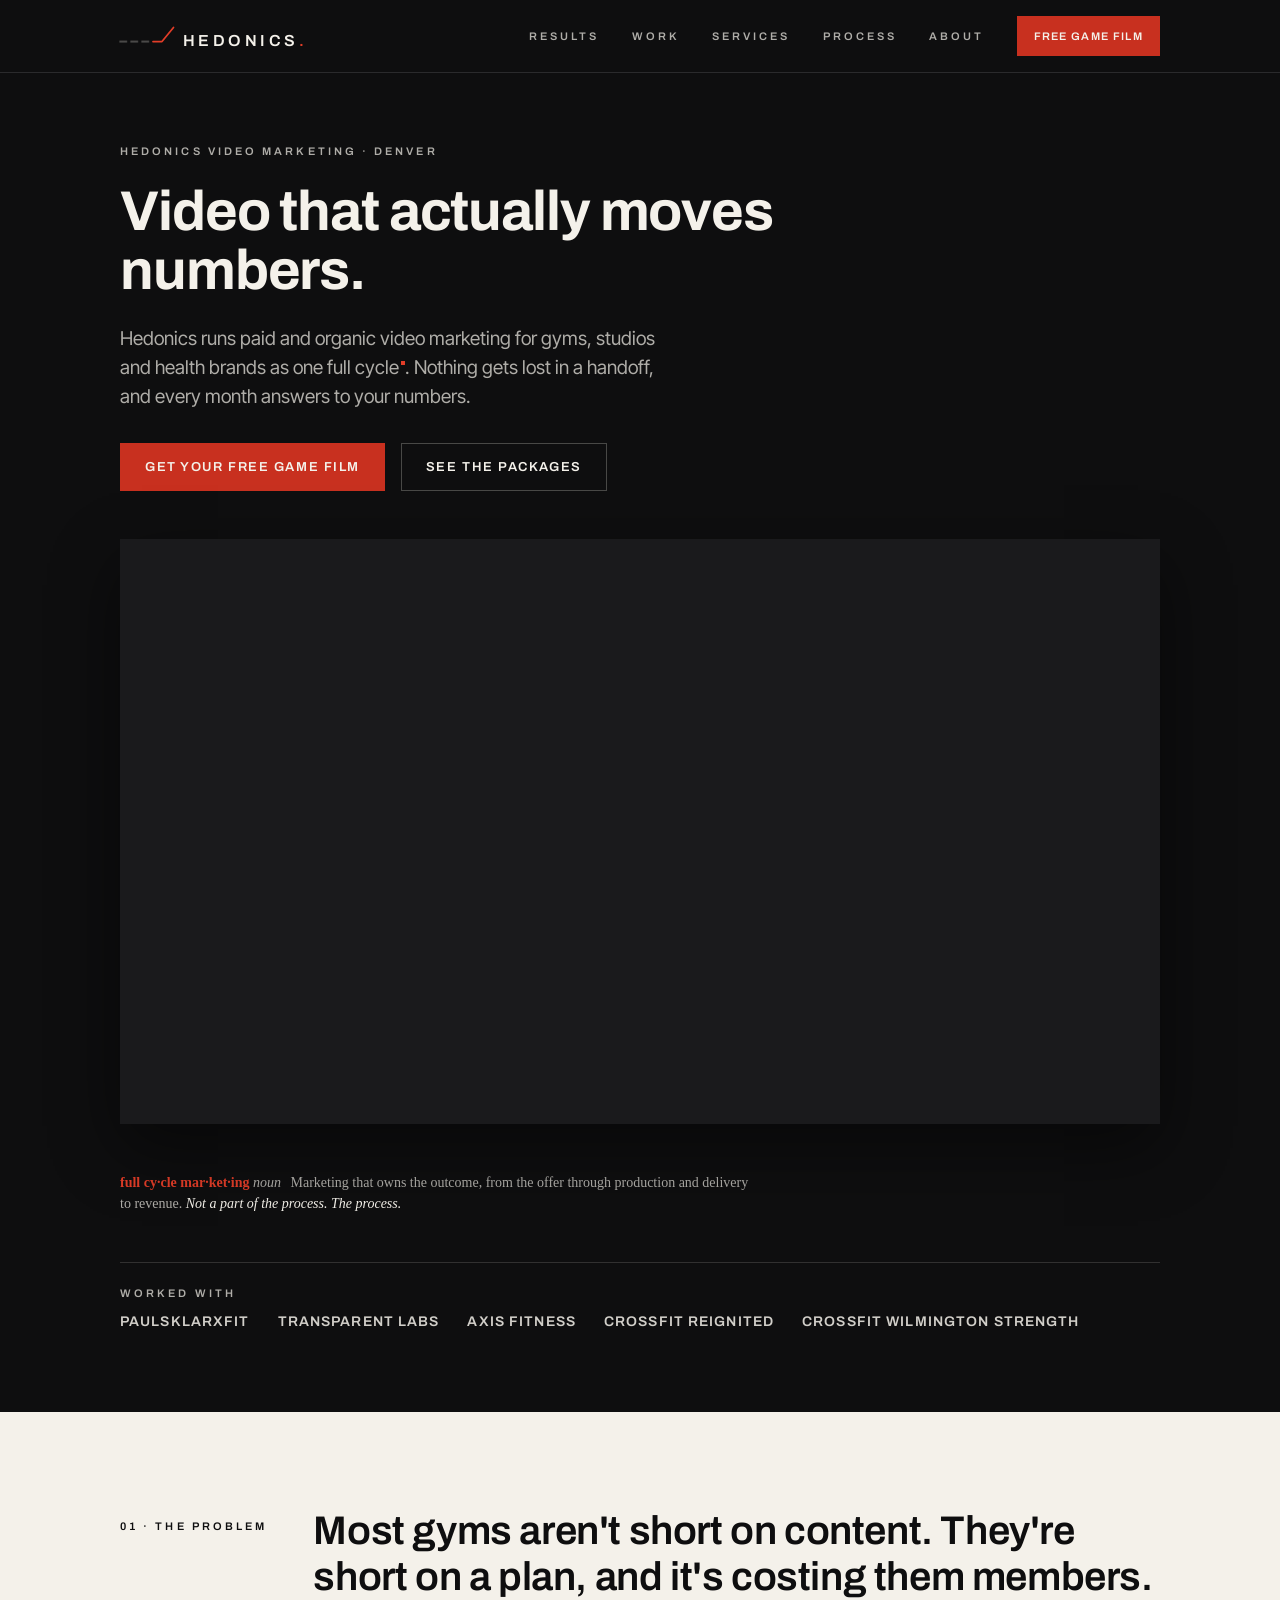
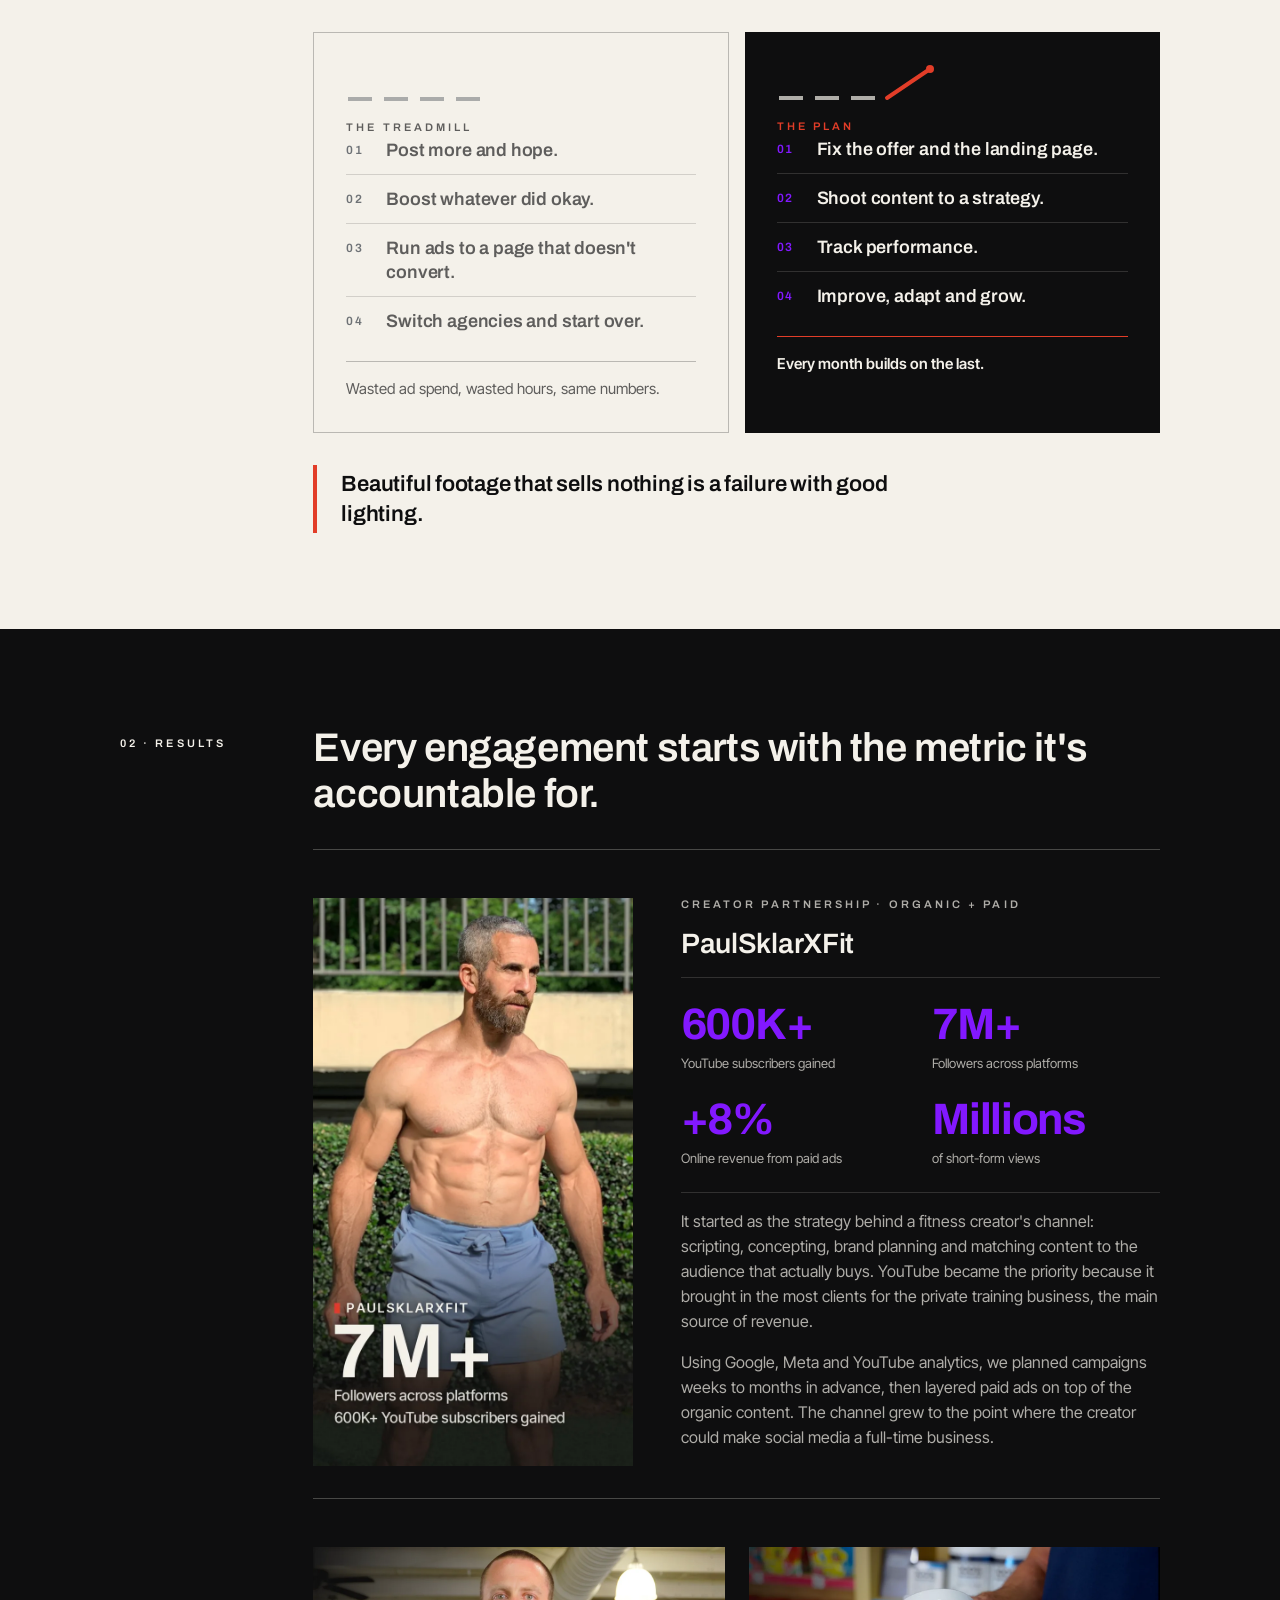
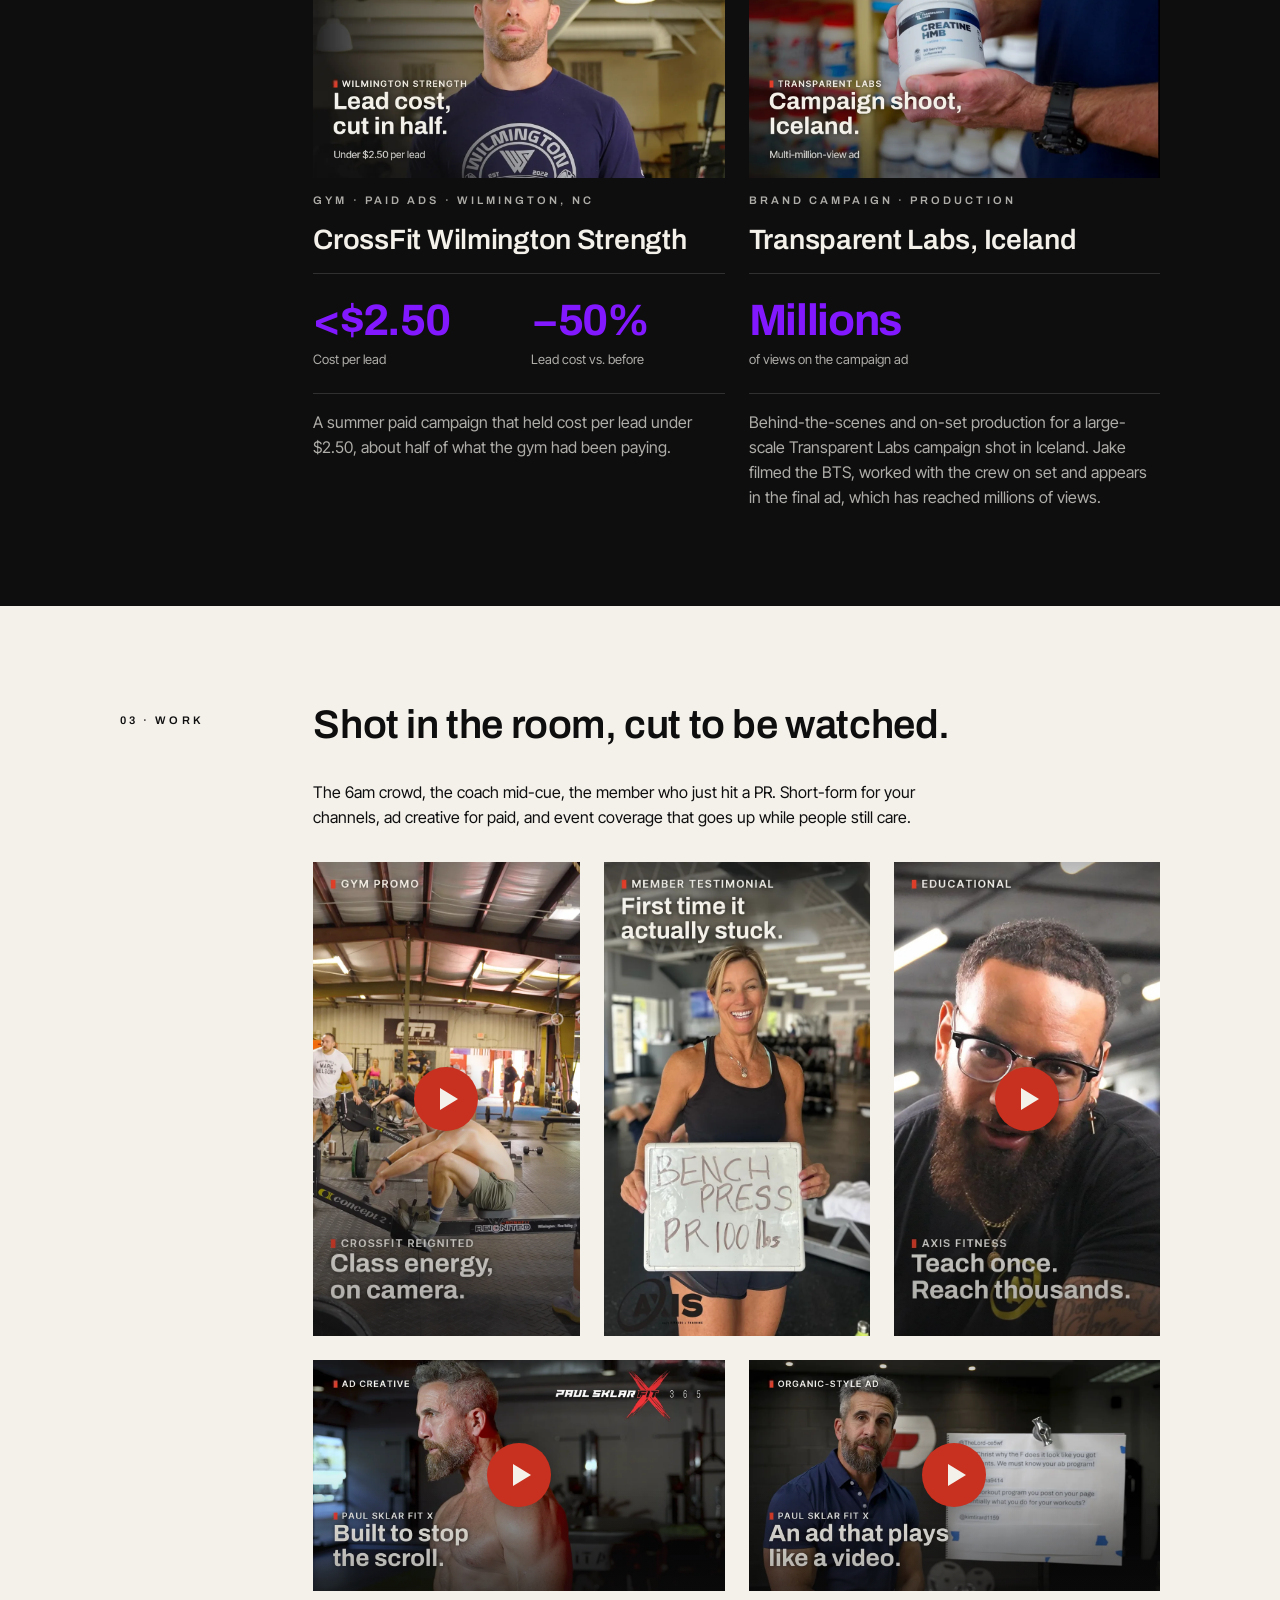
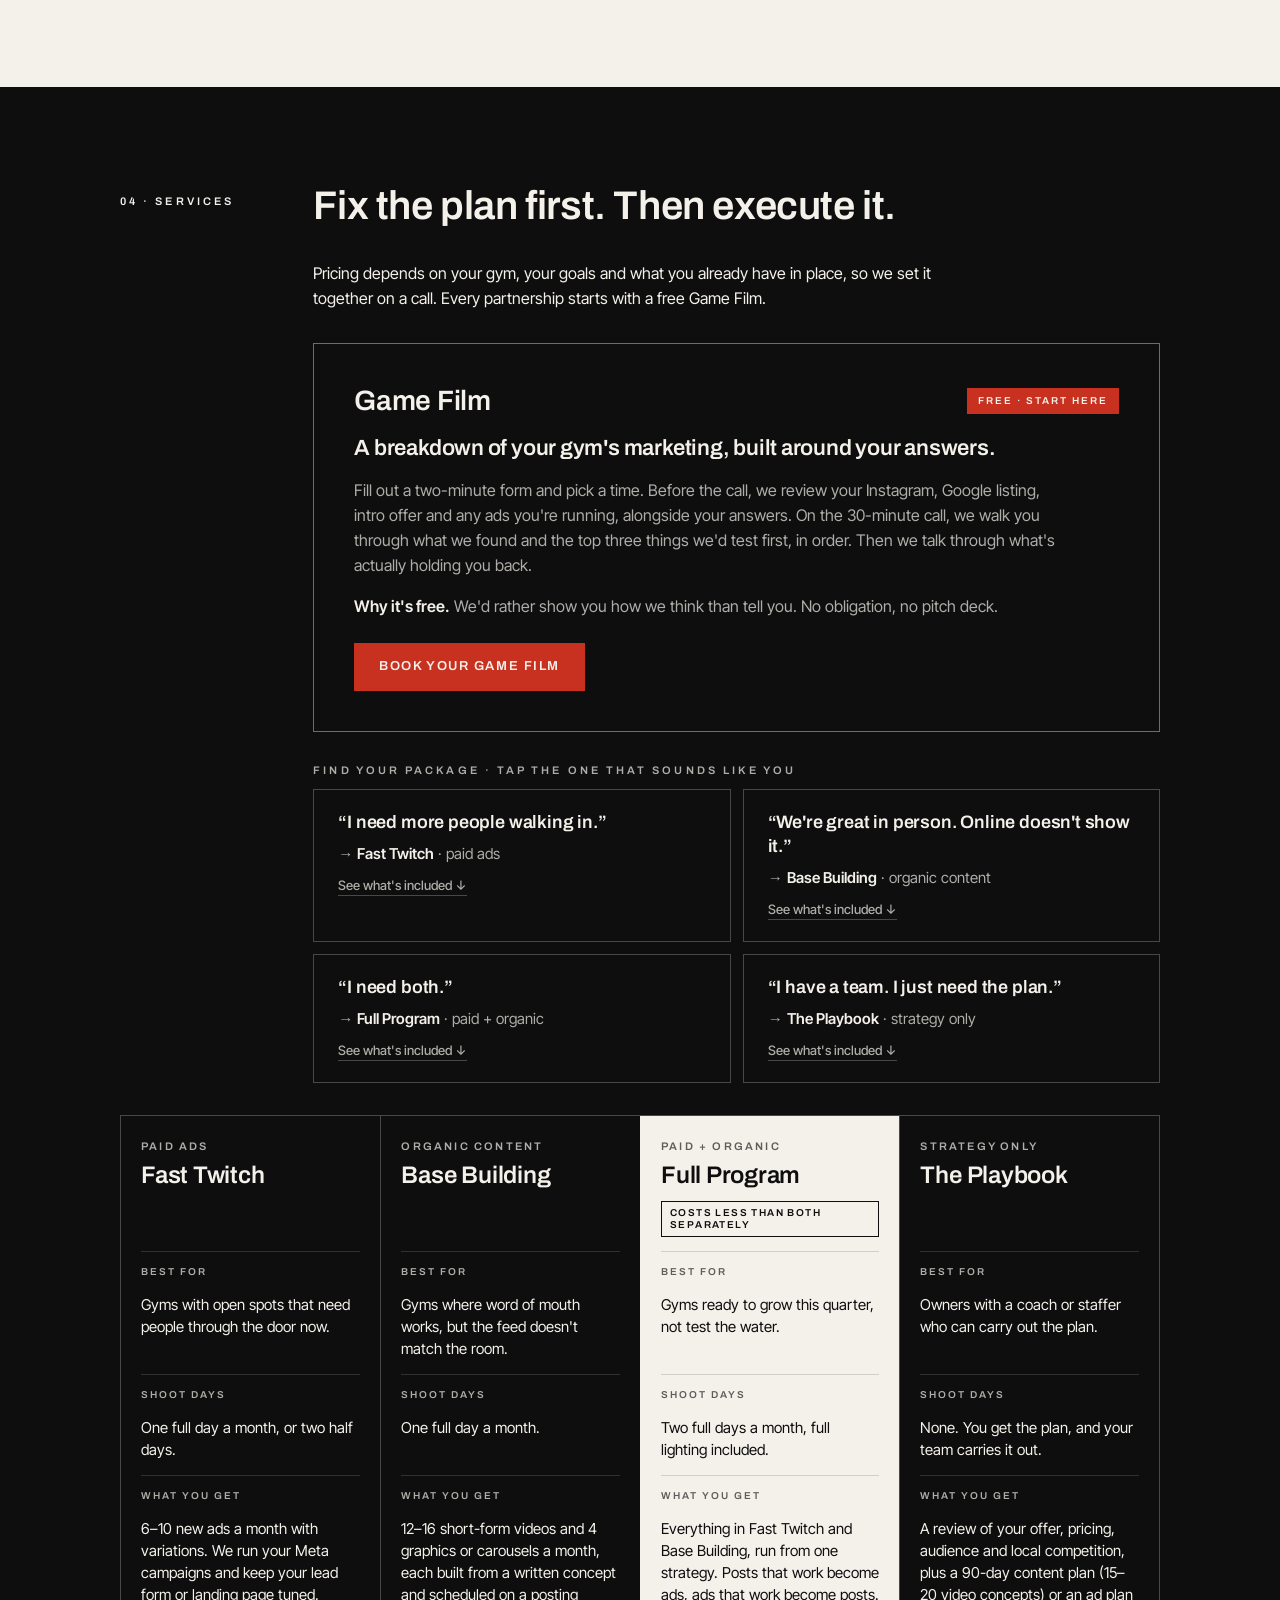
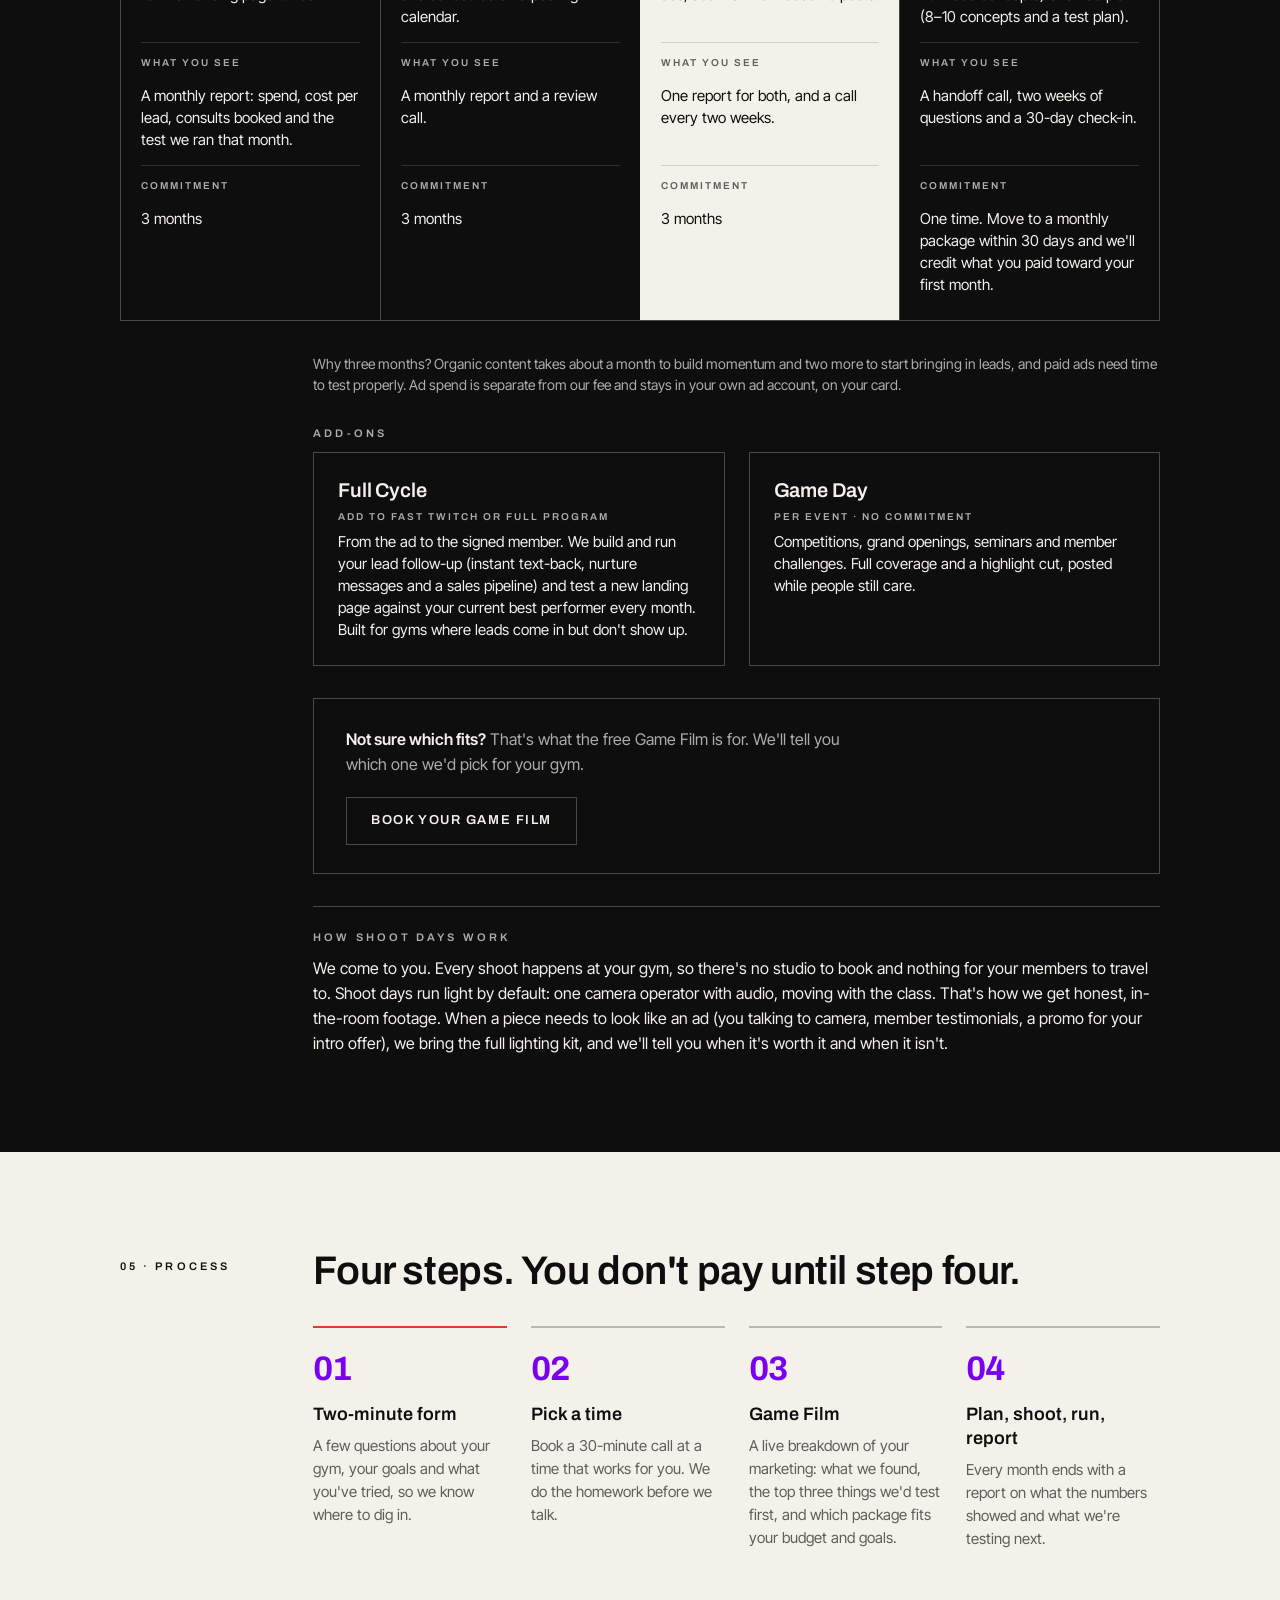
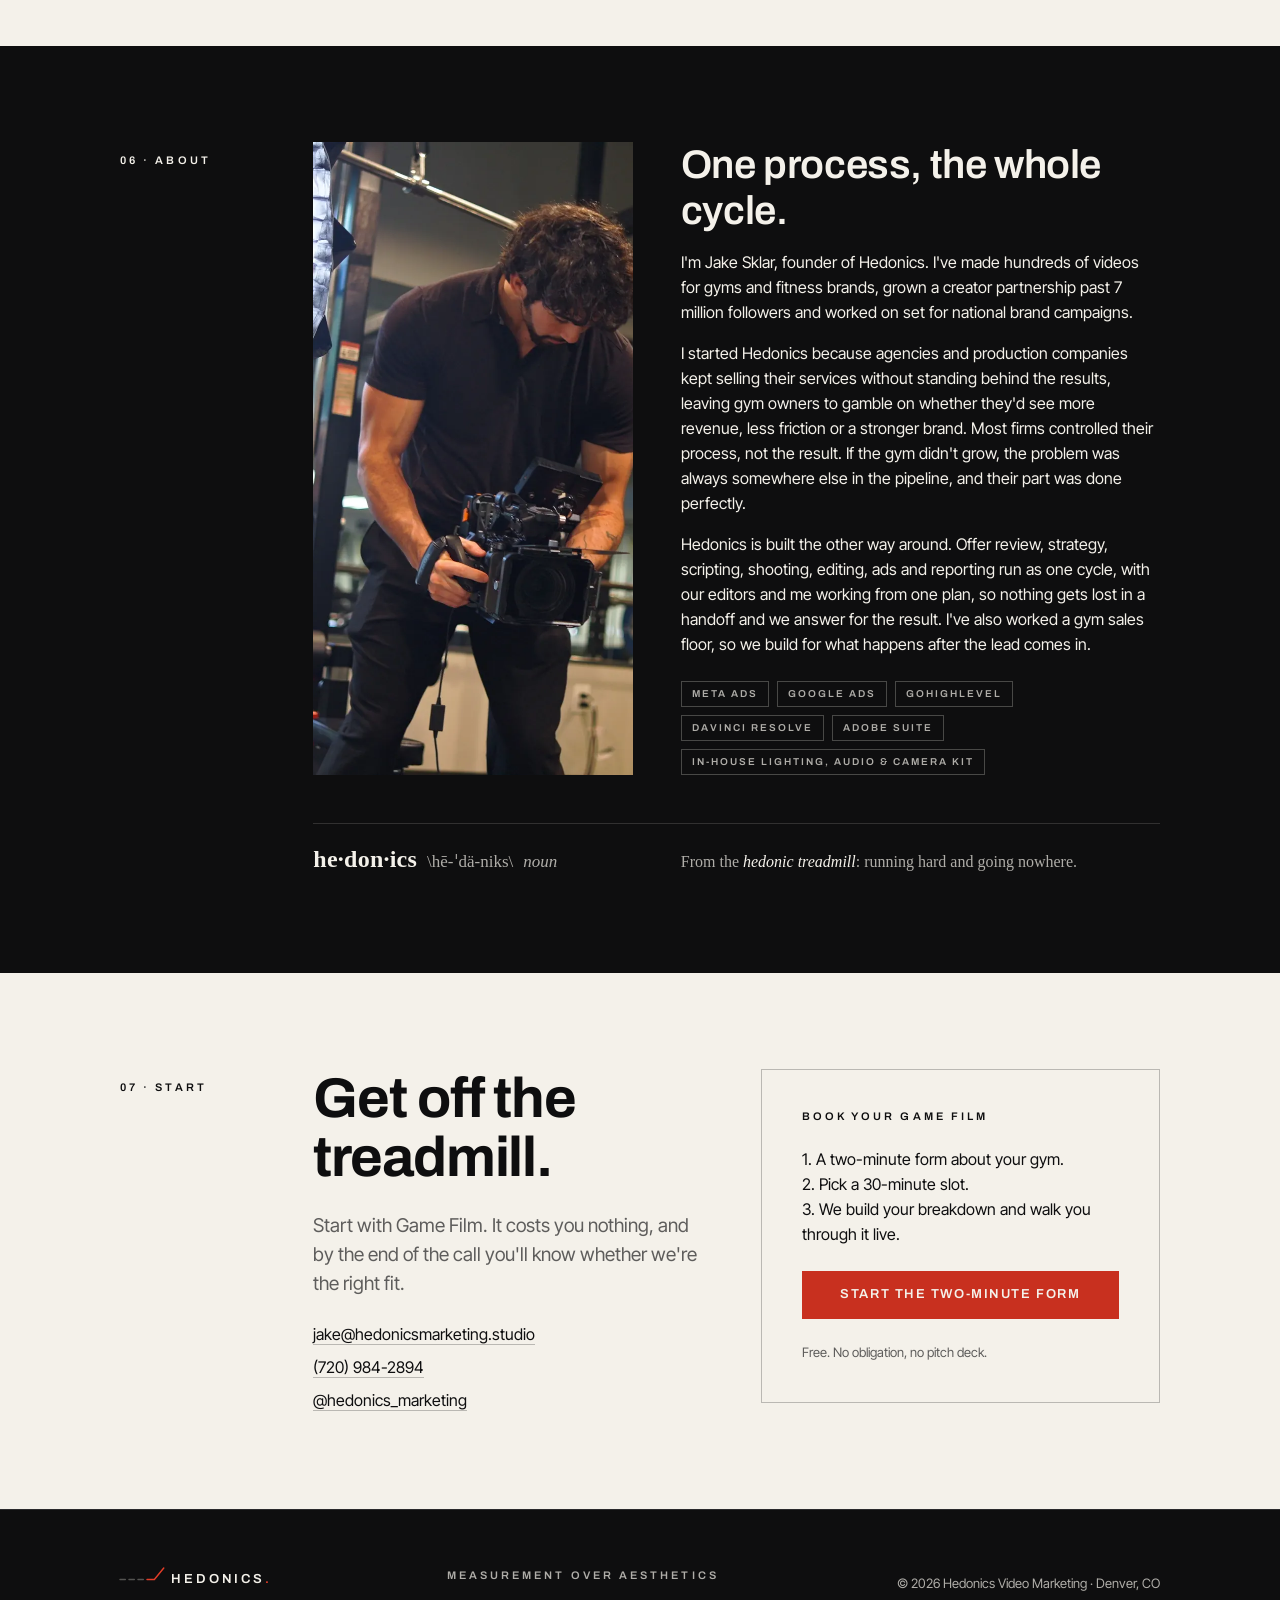
==== commit fdd26653: "Definition: new copy, headword always Signal, glow fires after the scroll lands and holds longer Co-" ====
--- a/index.html
+++ b/index.html
@@ -256,7 +256,7 @@
     <div class="hero__reel">
       <div class="slot slot--16x9" data-footage="hero-reel" data-label="Hero reel · 16:9 · 30–60s showreel"></div>
     </div>
-    <p class="defn-sm" id="full-cycle" aria-label="What full cycle marketing means"><span class="defn-sm__word">full cy·cle mar·ket·ing</span> <span class="defn-sm__pos">noun</span> Offer, strategy, shoot, edit, ads, report. <em>One team, one plan, nothing lost in a handoff.</em></p>
+    <p class="defn-sm" id="full-cycle" aria-label="What full cycle marketing means"><span class="defn-sm__word">full cy·cle mar·ket·ing</span> <span class="defn-sm__pos">noun</span> Marketing that owns the outcome, from the offer through production and delivery to revenue. <em>Not a part of the process. The process.</em></p>
     <div class="clients">
       <p class="label">Worked with</p>
       <ul class="clients__list">
@@ -565,11 +565,15 @@
   (function () {
     var link = document.querySelector('.term'), defn = document.getElementById('full-cycle');
     if (!link || !defn) return;
+    var timer = null;
+    function light() {
+      defn.classList.remove('is-lit'); void defn.offsetWidth; defn.classList.add('is-lit');
+      clearTimeout(timer); timer = setTimeout(function () { defn.classList.remove('is-lit'); }, 1500);
+    }
     link.addEventListener('click', function (e) {
       e.preventDefault();
       defn.scrollIntoView({ behavior: 'smooth', block: 'center' });
-      defn.classList.remove('is-lit'); void defn.offsetWidth; defn.classList.add('is-lit');
-      setTimeout(function () { defn.classList.remove('is-lit'); }, 1600);
+      setTimeout(light, 650);  /* fire once the scroll has landed */
     });
   })();
 </script>
--- a/assets/css/site.css
+++ b/assets/css/site.css
@@ -571,7 +571,11 @@
 .term::after { content: ""; display: inline-block; width: 4px; height: 4px; margin: 0 0 9px 2px; background: var(--signal); vertical-align: baseline; }
 .term:hover { text-decoration: underline; text-decoration-color: var(--bone-70); text-underline-offset: 4px; }
 
-/* the definition glows red for a moment after the jump */
-.defn-sm { scroll-margin-top: 120px; transition: color 300ms ease, text-shadow 300ms ease; }
-.defn-sm.is-lit { color: var(--bone); text-shadow: 0 0 14px rgba(226,61,40,0.85), 0 0 2px rgba(226,61,40,0.9); }
-.defn-sm.is-lit .defn-sm__word { color: var(--signal); }
+/* Definition under the reel: headword always Signal so it reads as its own thing above the client names.
+   After the jump from the hero it lights up for a moment. */
+.defn-sm { scroll-margin-top: 120px; }
+.defn-sm__word { color: var(--signal); }
+.defn-sm, .defn-sm__word { transition: color 250ms ease, text-shadow 250ms ease; }
+.defn-sm.is-lit { color: var(--bone); }
+.defn-sm.is-lit .defn-sm__word { color: #FF6A55; text-shadow: 0 0 18px rgba(226,61,40,1), 0 0 6px rgba(226,61,40,0.9); }
+.defn-sm.is-lit em { text-shadow: 0 0 12px rgba(226,61,40,0.6); }
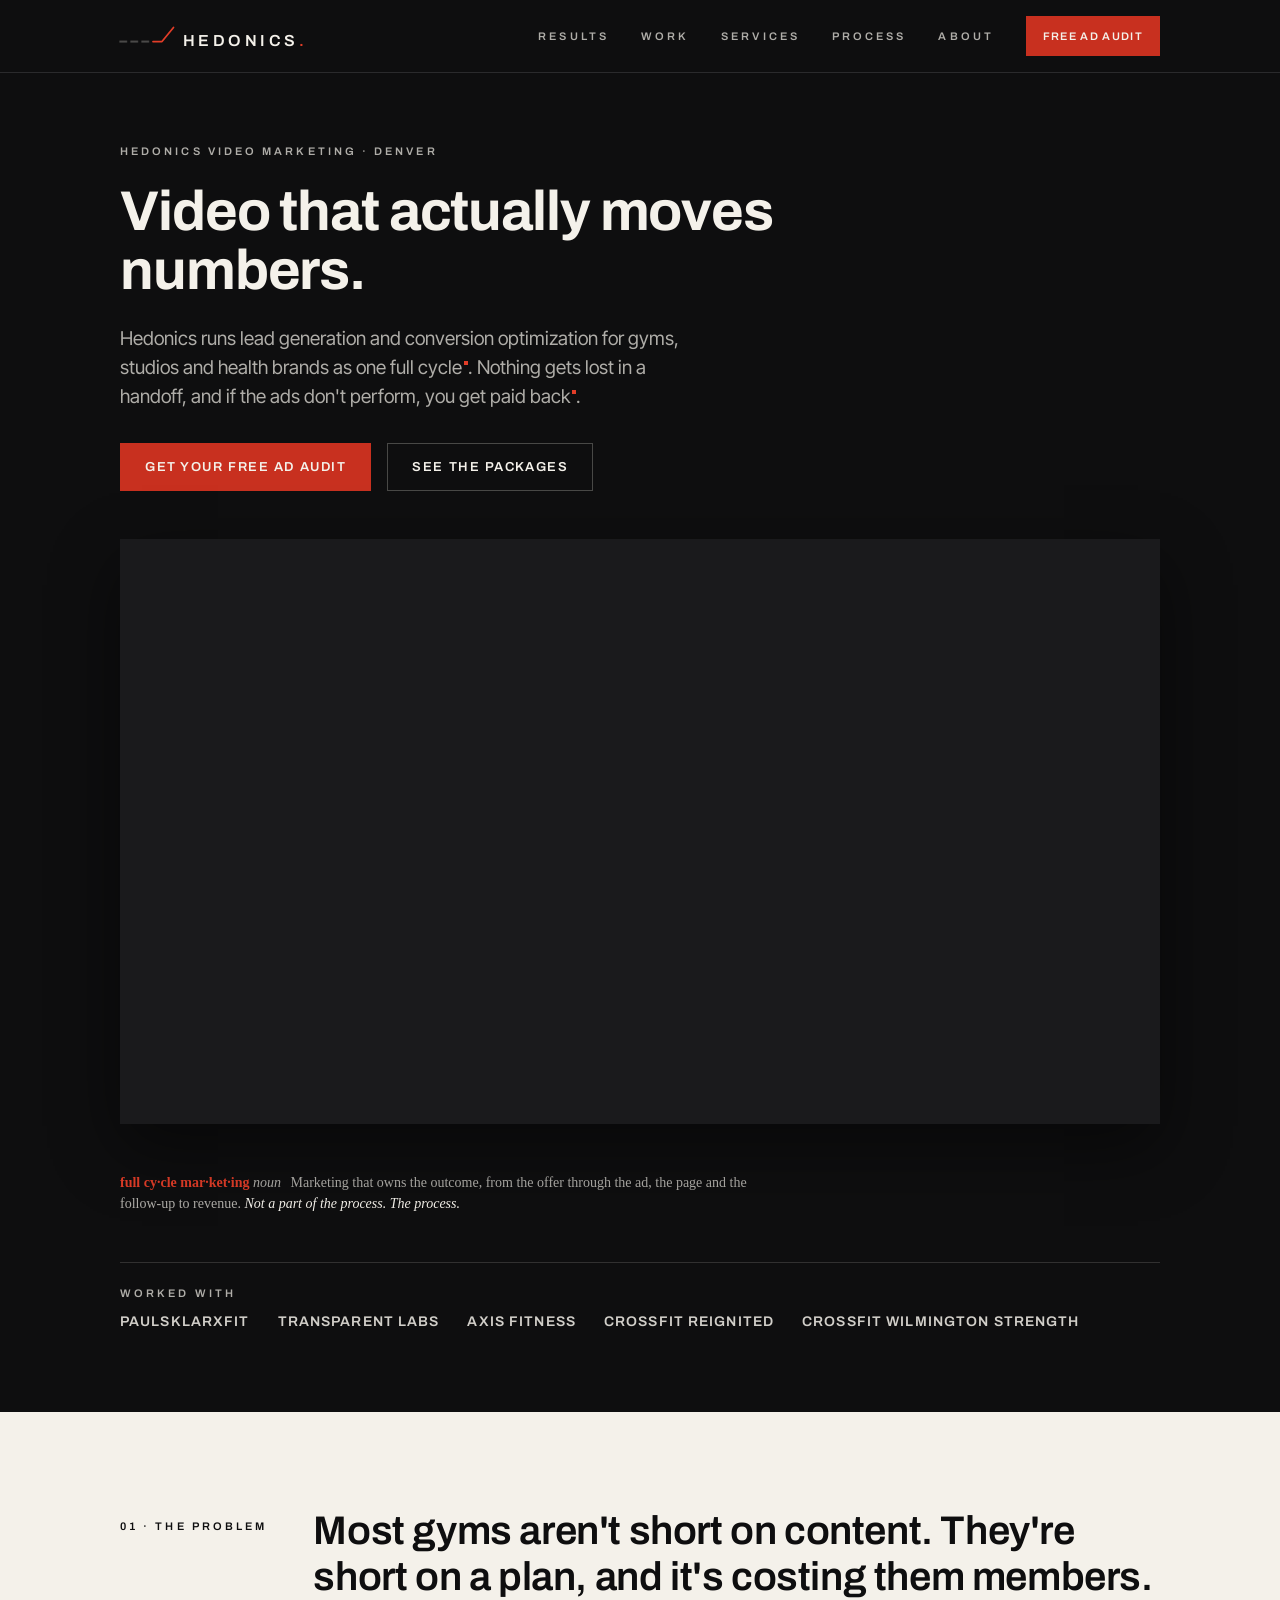
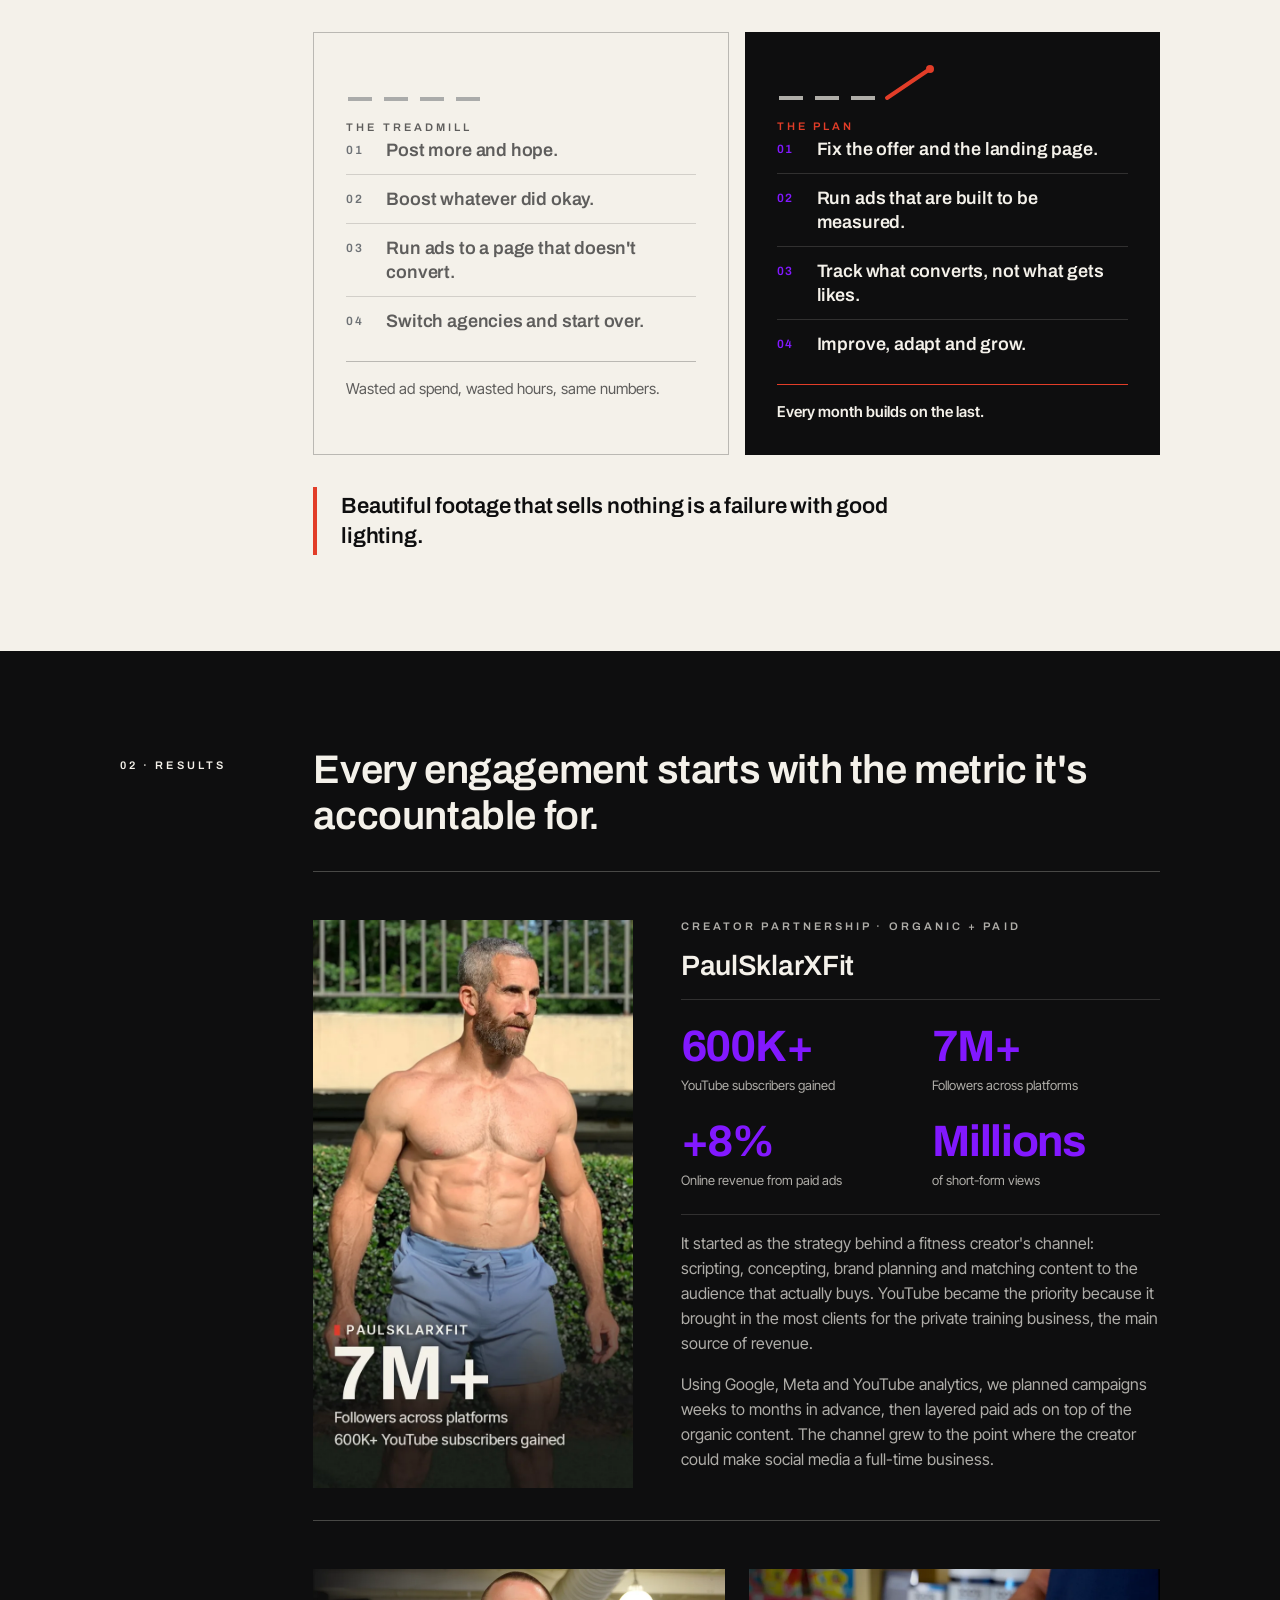
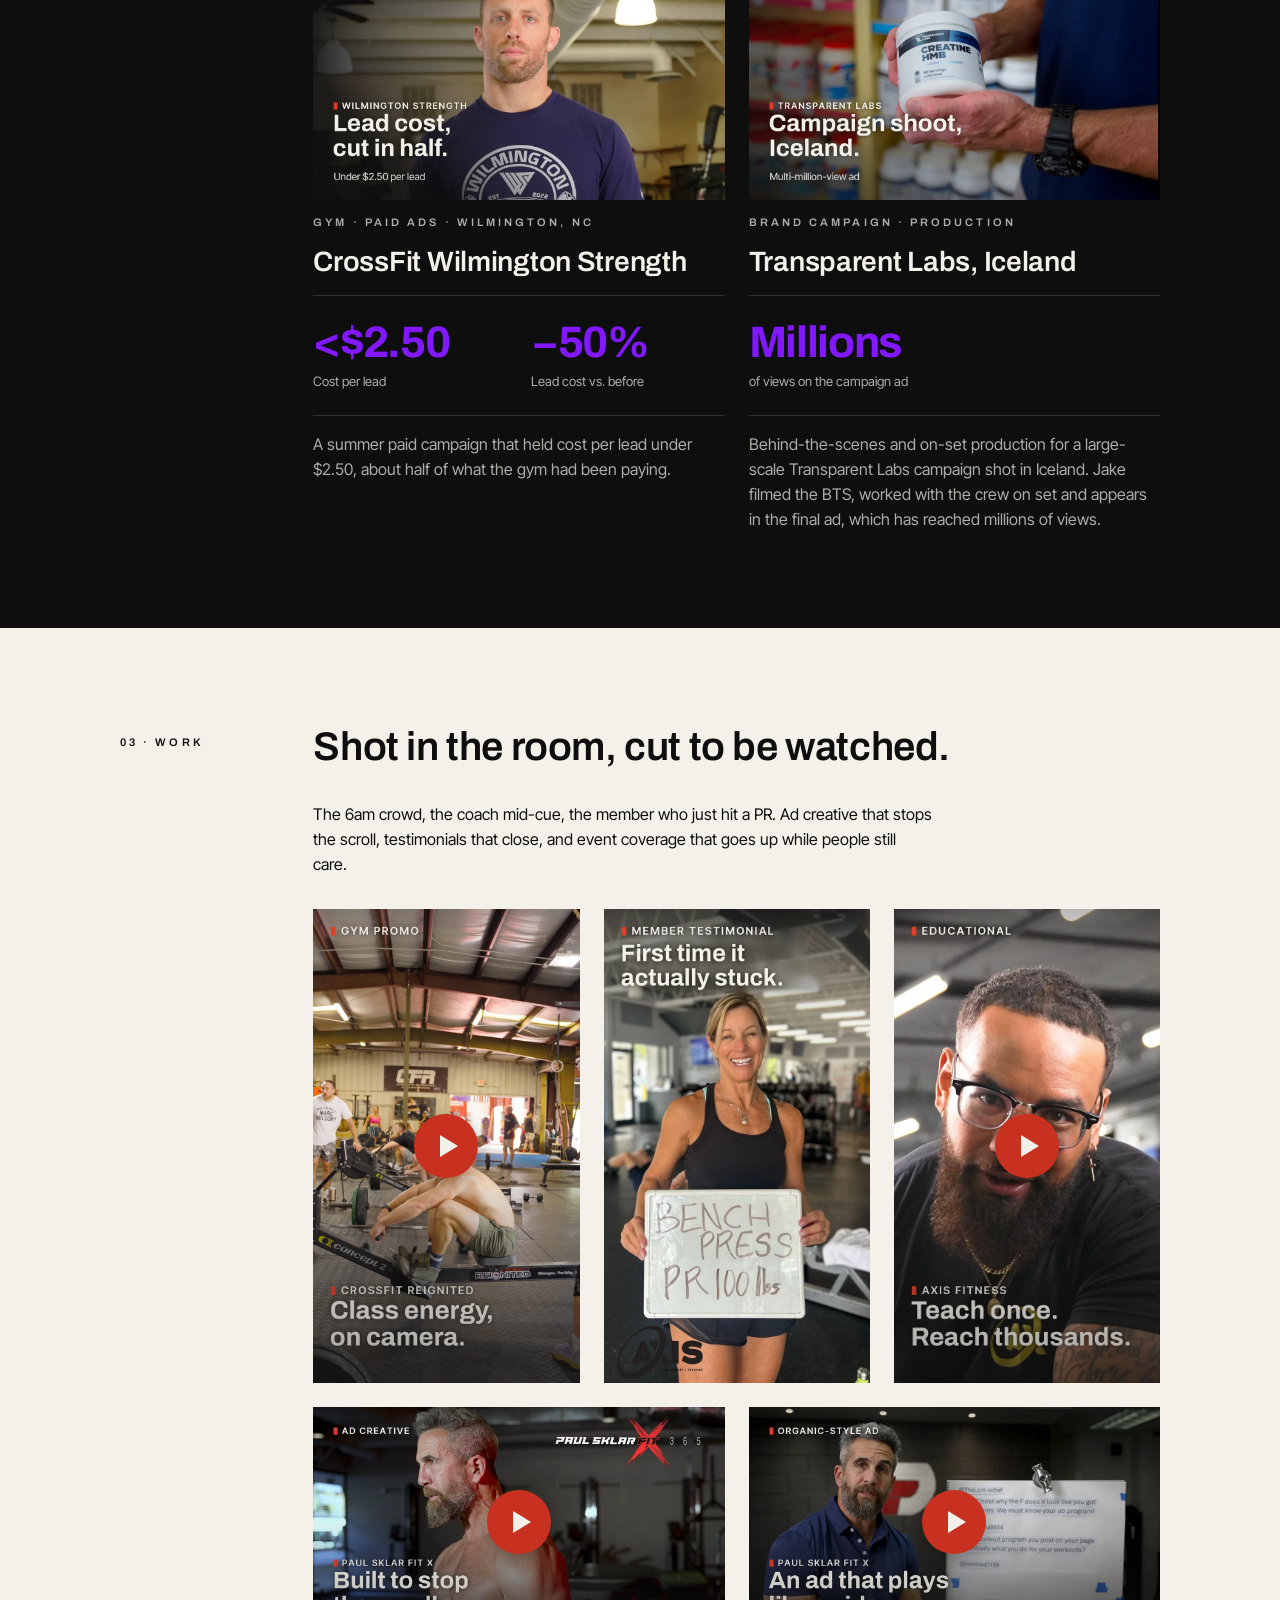
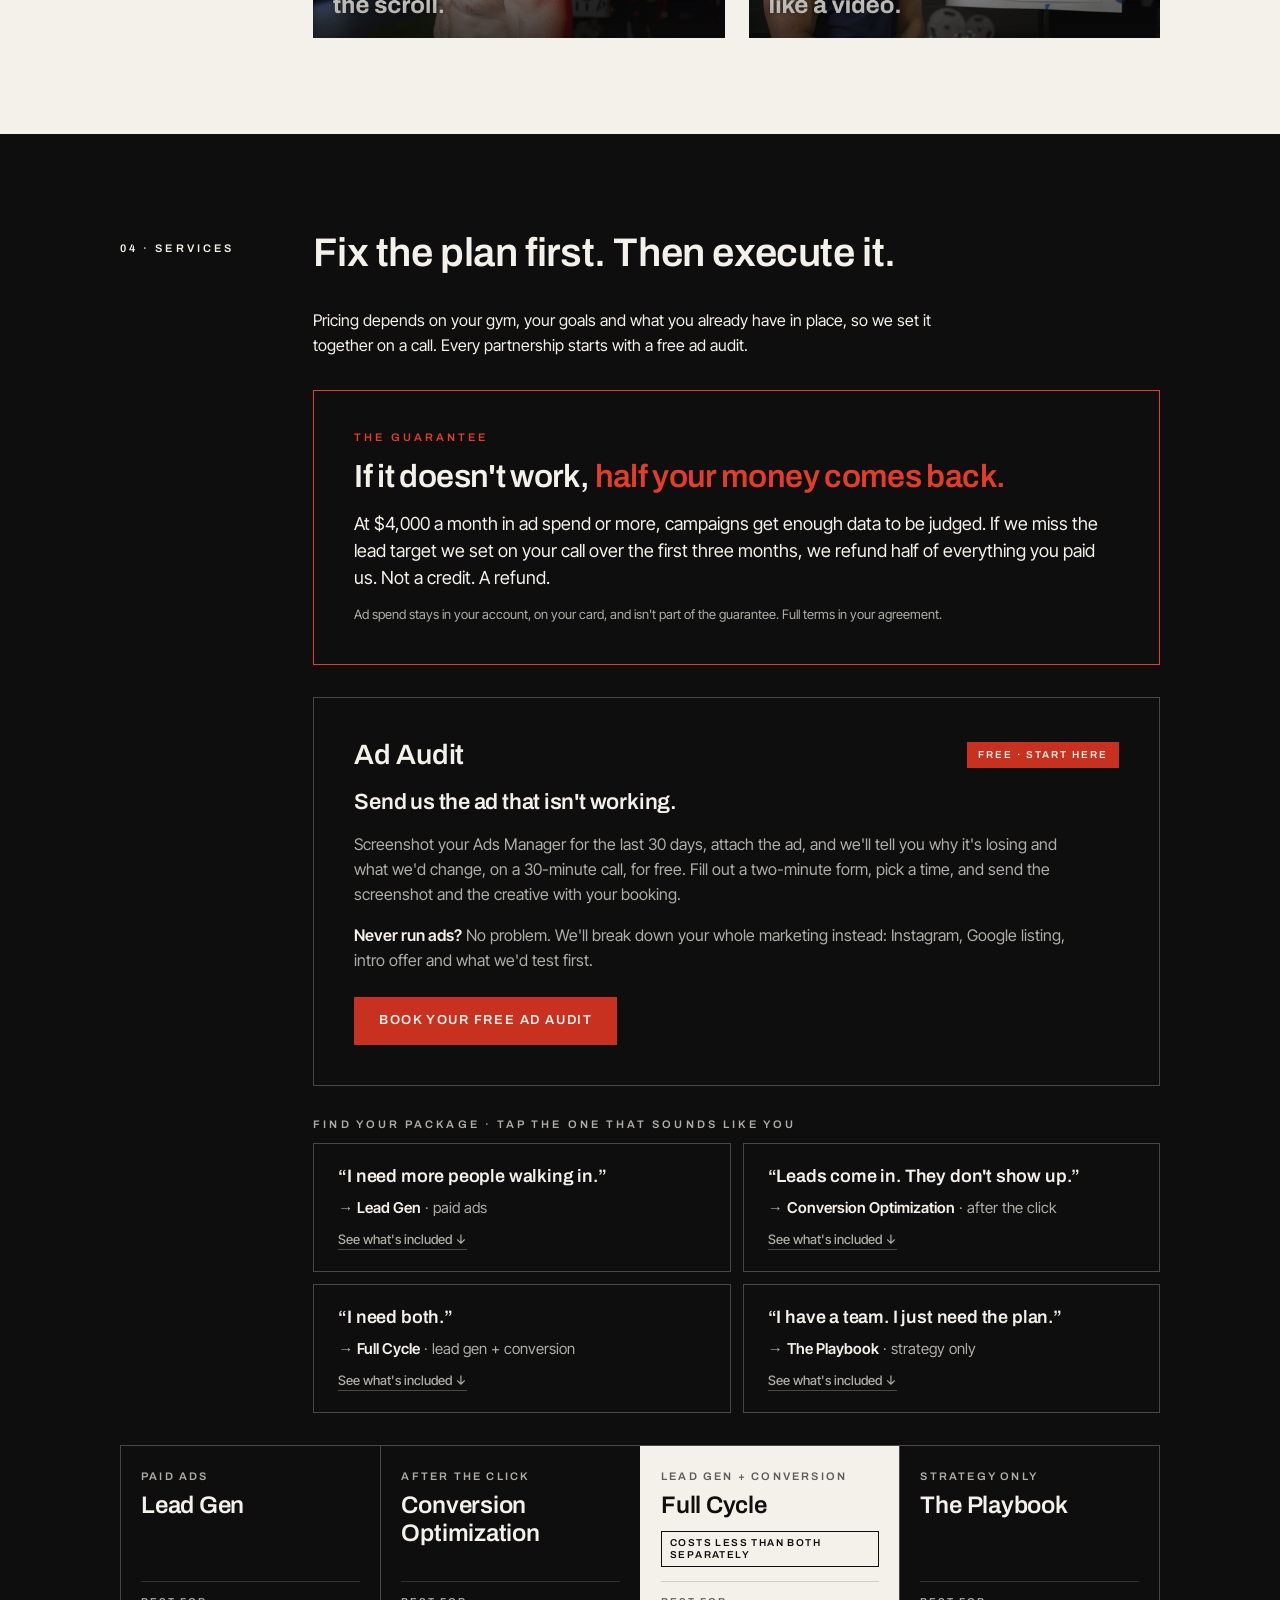
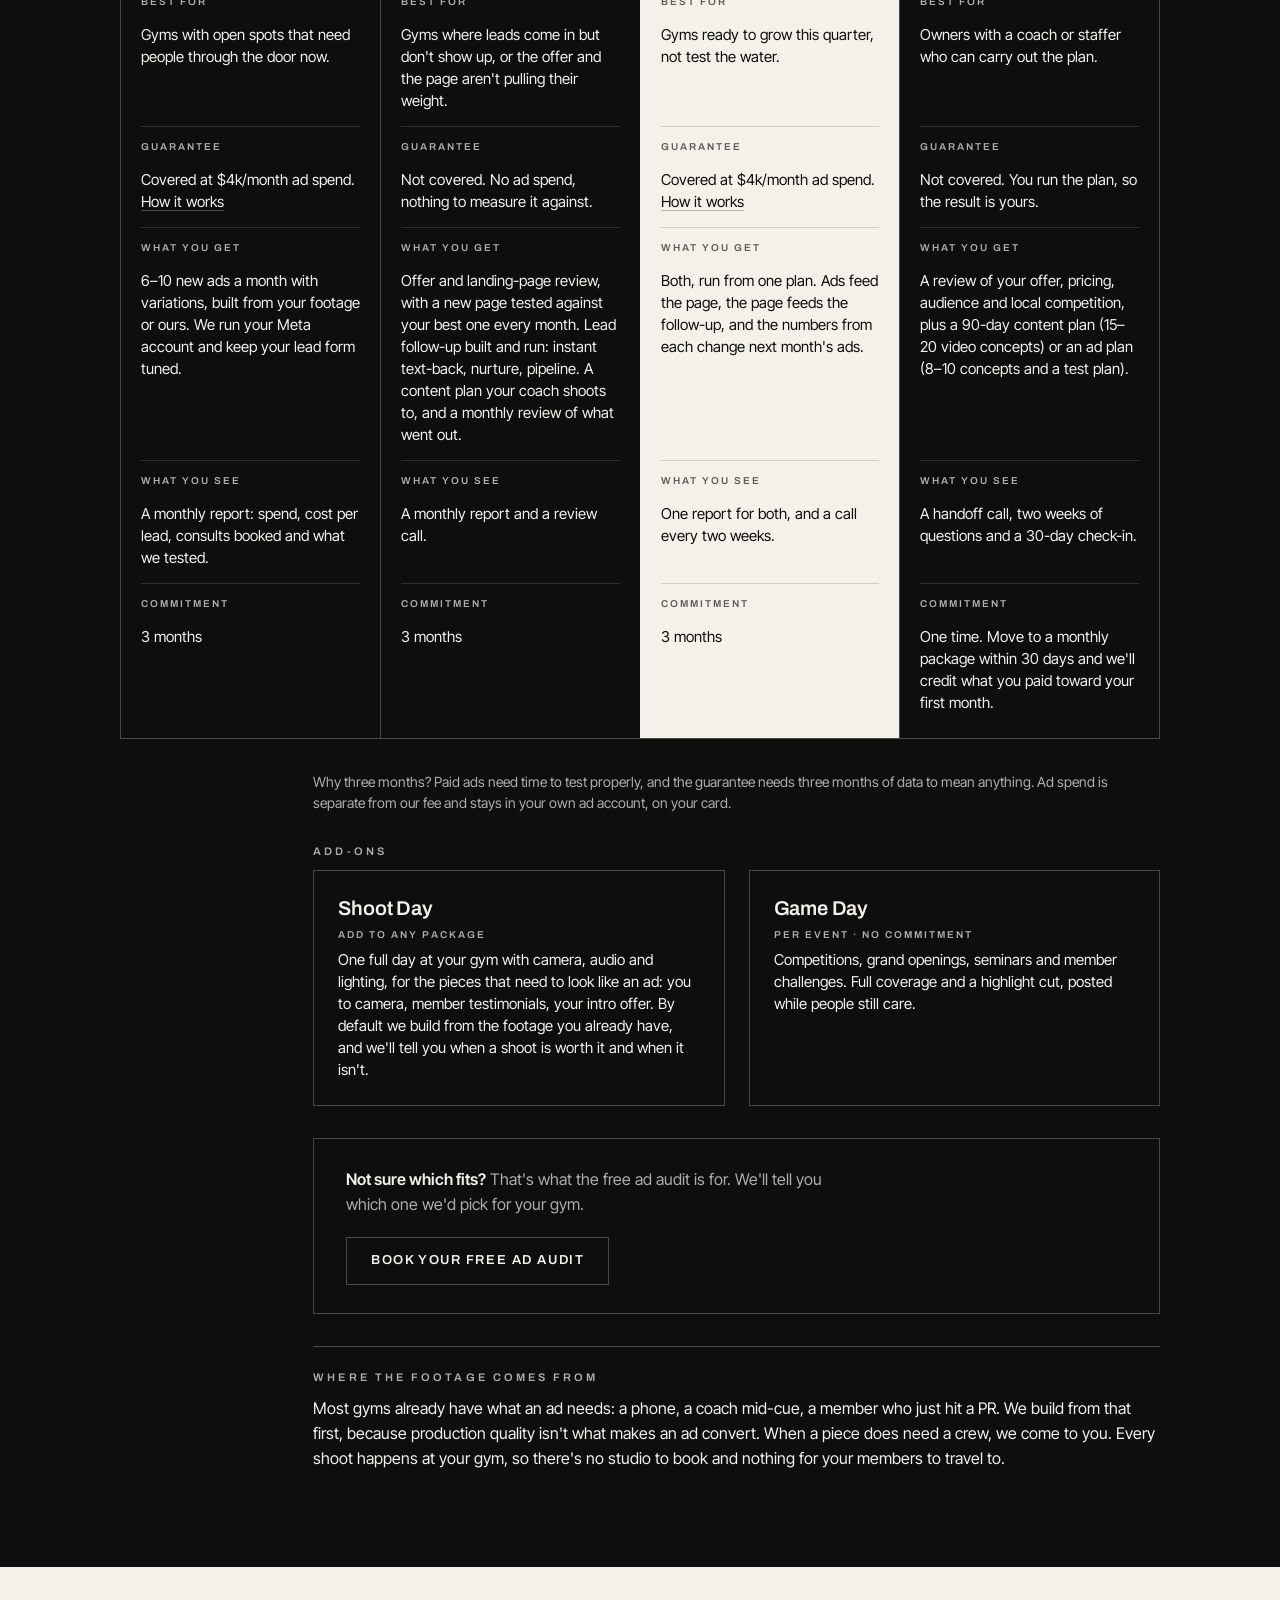
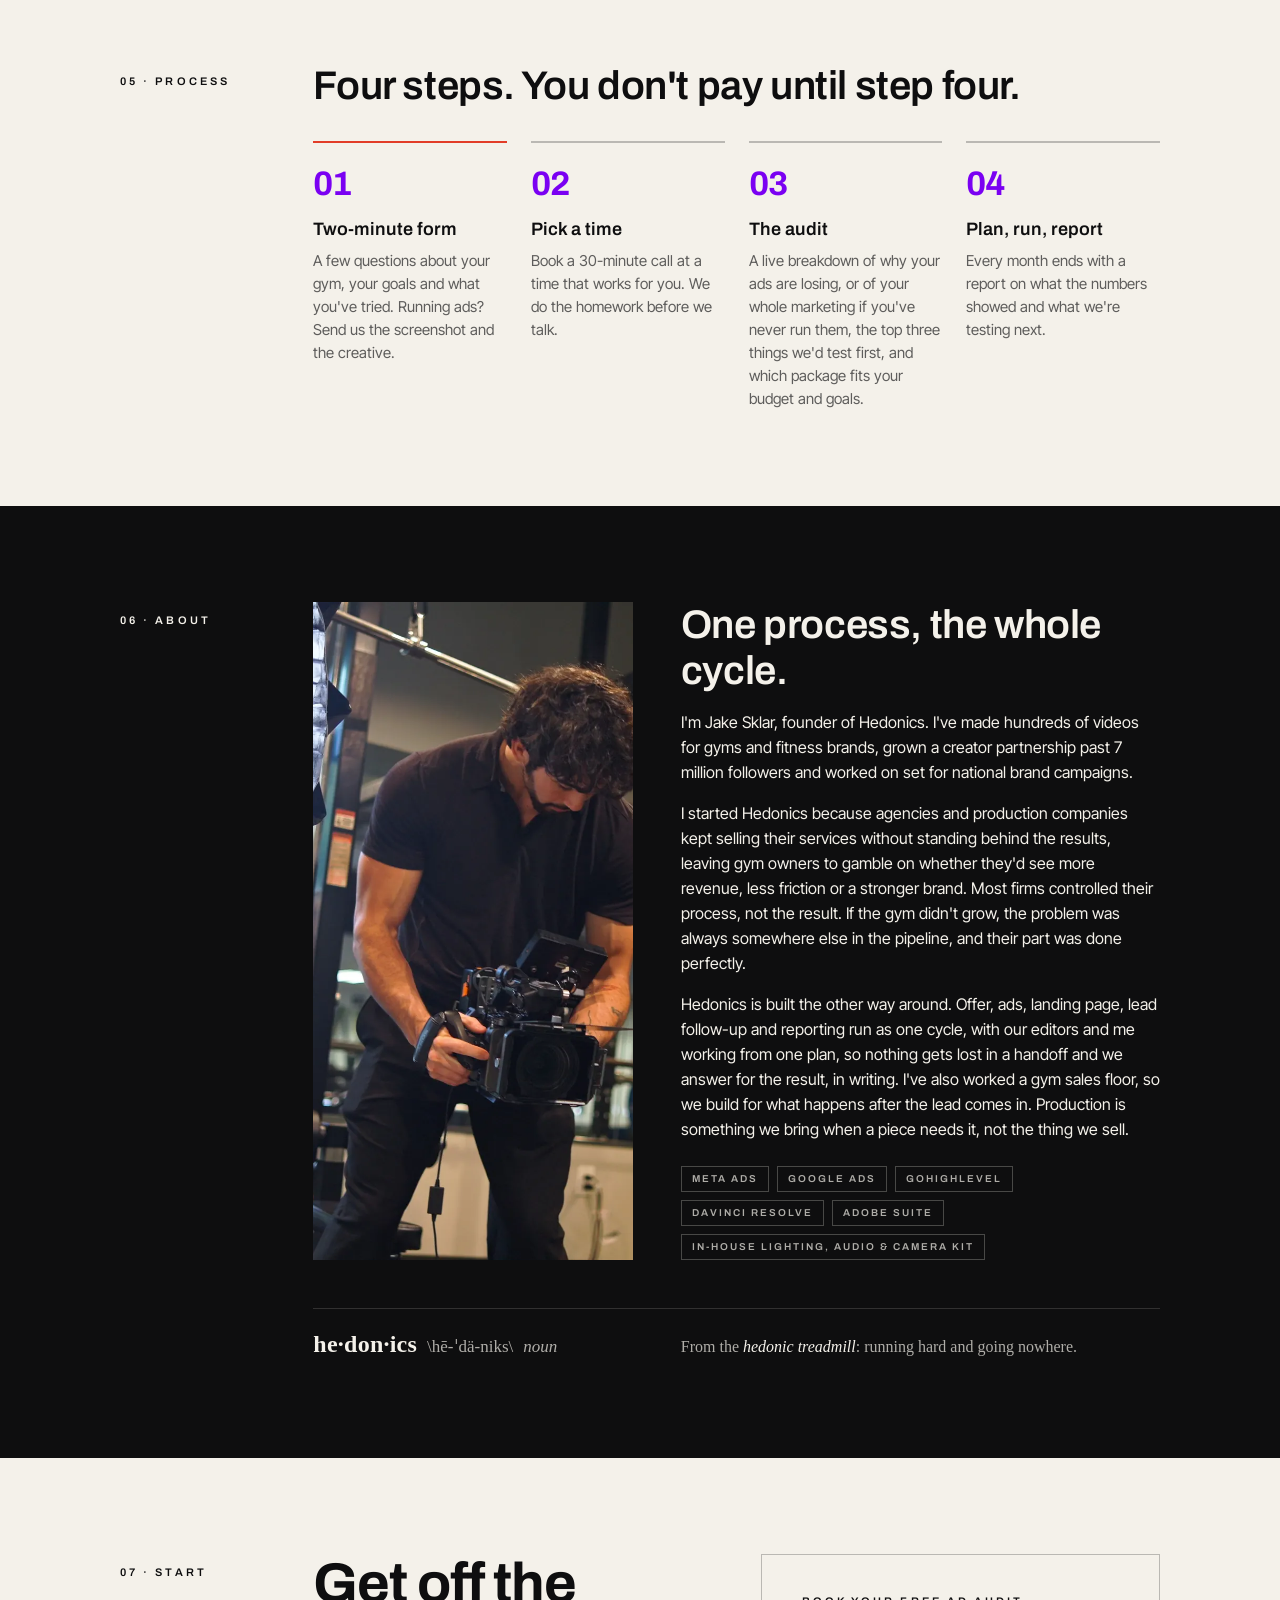
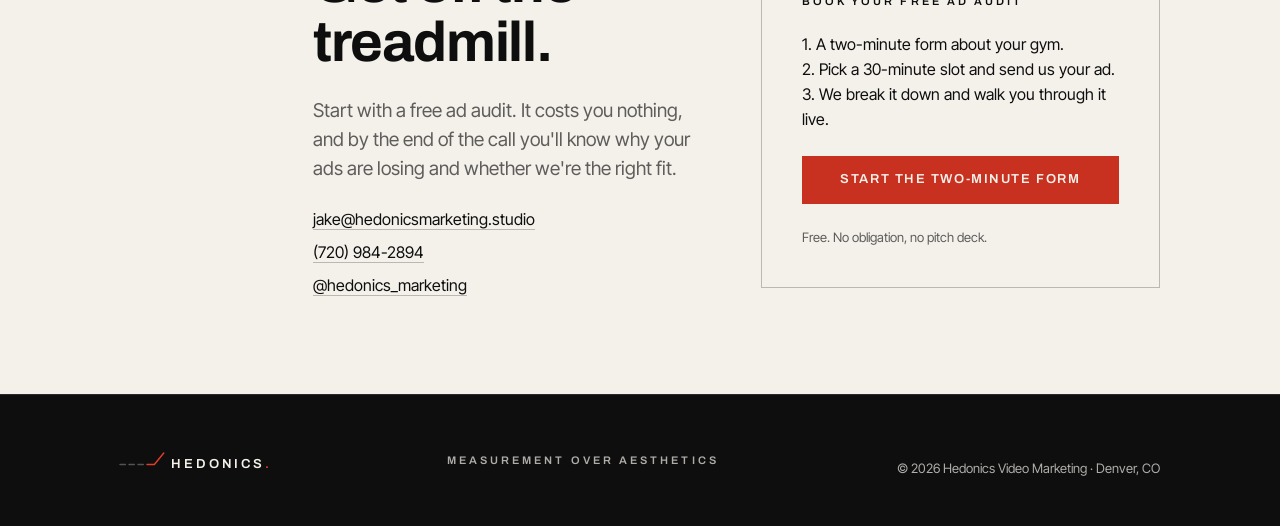
==== commit 8b64bea4: "Rebuild offers around Lead Gen / Conversion Optimization / Full Cycle; Ad Audit replaces Game Film a" ====
--- a/index.html
+++ b/index.html
@@ -1,16 +1,24 @@
 <!doctype html>
 <html lang="en">
 <head>
+  <!-- Google tag (gtag.js) -->
+  <script async src="https://www.googletagmanager.com/gtag/js?id=G-137YW4S0HV"></script>
+  <script>
+    window.dataLayer = window.dataLayer || [];
+    function gtag(){dataLayer.push(arguments);}
+    gtag('js', new Date());
+    gtag('config', 'G-137YW4S0HV');
+  </script>
 <meta charset="utf-8">
 <meta name="viewport" content="width=device-width, initial-scale=1">
 <title>Hedonics Video Marketing · Denver video marketing for gyms</title>
-<meta name="description" content="Paid and organic video marketing for gyms, studios and health brands in Denver. Strategy, shoots, editing, Meta ads and reporting run as one cycle. Start with a free Game Film breakdown.">
+<meta name="description" content="Lead generation and conversion optimization for gyms, studios and health brands in Denver. Meta ads, landing pages, lead follow-up and reporting run as one cycle, with a money-back guarantee. Start with a free ad audit.">
 <link rel="canonical" href="https://hedonicsmarketing.studio/">
 <meta name="theme-color" content="#0E0E0F">
 
 <meta property="og:type" content="website">
 <meta property="og:title" content="Hedonics Video Marketing · Denver">
-<meta property="og:description" content="Video that actually moves numbers. Paid and organic video marketing for gyms, studios and health brands.">
+<meta property="og:description" content="Video that actually moves numbers. Lead generation and conversion optimization for gyms, studios and health brands, with a money-back guarantee.">
 <meta property="og:image" content="https://hedonicsmarketing.studio/assets/img/og-cover.png">
 <meta property="og:url" content="https://hedonicsmarketing.studio/">
 <meta name="twitter:card" content="summary_large_image">
@@ -42,7 +50,7 @@
       ],
       "email": "jake@hedonicsmarketing.studio",
       "telephone": "+1-720-984-2894",
-      "description": "Denver video marketing agency for gyms, fitness studios and health brands. Paid and organic video handled start to finish: strategy, scripting, on-site shoots, editing, Meta ad campaigns and monthly reporting.",
+      "description": "Denver marketing agency for gyms, fitness studios and health brands. Lead generation and conversion optimization handled start to finish: Meta ad campaigns, ad creative, landing pages, lead follow-up and monthly reporting, with a money-back guarantee.",
       "slogan": "Video that actually moves numbers.",
       "founder": {
         "@type": "Person",
@@ -112,8 +120,8 @@
             "@type": "Offer",
             "itemOffered": {
               "@type": "Service",
-              "name": "Game Film",
-              "description": "Free breakdown of your gym's marketing: Instagram, Google listing, intro offer and ads, reviewed on a 30-minute call with the three things to test first.",
+              "name": "Ad Audit",
+              "description": "Free review of the Meta ads that aren't working, from your Ads Manager screenshot and the creative, on a 30-minute call. Gyms that haven't run ads get a full marketing breakdown instead.",
               "provider": {
                 "@id": "https://hedonicsmarketing.studio/#business"
               },
@@ -124,8 +132,8 @@
             "@type": "Offer",
             "itemOffered": {
               "@type": "Service",
-              "name": "Fast Twitch",
-              "description": "Paid ads program: monthly shoot day, 6–10 new ads a month with variations, Meta campaigns managed, lead form or landing page kept tuned, monthly report.",
+              "name": "Lead Gen",
+              "description": "Paid ads program: 6–10 new Meta ads a month with variations, campaigns managed, lead form kept tuned, monthly report. Money-back guarantee at $4,000 a month in ad spend.",
               "provider": {
                 "@id": "https://hedonicsmarketing.studio/#business"
               },
@@ -136,8 +144,8 @@
             "@type": "Offer",
             "itemOffered": {
               "@type": "Service",
-              "name": "Base Building",
-              "description": "Organic content program: monthly shoot day, 12–16 short-form videos and 4 graphics or carousels a month on a posting calendar, monthly report and review call.",
+              "name": "Conversion Optimization",
+              "description": "After-the-click program: offer and landing page review with a new page tested monthly, lead follow-up built and run (instant text-back, nurture, pipeline), organic content strategy and monthly review.",
               "provider": {
                 "@id": "https://hedonicsmarketing.studio/#business"
               },
@@ -148,8 +156,8 @@
             "@type": "Offer",
             "itemOffered": {
               "@type": "Service",
-              "name": "Full Program",
-              "description": "Paid and organic together from one strategy: two shoot days a month, everything in Fast Twitch and Base Building, one combined report.",
+              "name": "Full Cycle",
+              "description": "Lead Gen and Conversion Optimization run from one plan: ads, landing pages and lead follow-up together, one combined report, money-back guarantee at $4,000 a month in ad spend.",
               "provider": {
                 "@id": "https://hedonicsmarketing.studio/#business"
               },
@@ -172,8 +180,8 @@
             "@type": "Offer",
             "itemOffered": {
               "@type": "Service",
-              "name": "Full Cycle",
-              "description": "Add-on: lead follow-up system with instant text-back, nurture and pipeline, plus monthly landing page testing.",
+              "name": "Shoot Day",
+              "description": "Add-on: a full production day at your gym with camera, audio and lighting, for the pieces that need to look like an ad.",
               "provider": {
                 "@id": "https://hedonicsmarketing.studio/#business"
               },
@@ -234,7 +242,7 @@
       <a href="#services">Services</a>
       <a href="#process">Process</a>
       <a href="#about">About</a>
-      <a class="btn btn--sm" href="#game-film">Free Game Film</a>
+      <a class="btn btn--sm" href="#game-film">Free Ad Audit</a>
     </nav>
   </div>
 </header>
@@ -247,16 +255,16 @@
     <div class="hero__copy">
       <p class="label">Hedonics Video Marketing · Denver</p>
       <h1 class="display">Video that actually moves numbers.</h1>
-      <p class="lead">Hedonics runs paid and organic video marketing for gyms, studios and health brands as one <a class="term" href="#full-cycle">full cycle</a>. Nothing gets lost in a handoff, and every month answers to your numbers.</p>
+      <p class="lead">Hedonics runs lead generation and conversion optimization for gyms, studios and health brands as one <a class="term" href="#full-cycle">full cycle</a>. Nothing gets lost in a handoff, and if the ads don't perform, <a class="term term--guarantee" href="#guarantee">you get paid back</a>.</p>
       <div class="hero__ctas">
-        <a class="btn" href="#game-film">Get your free Game Film</a>
+        <a class="btn" href="#game-film">Get your free ad audit</a>
         <a class="btn btn--ghost" href="#services">See the packages</a>
       </div>
     </div>
     <div class="hero__reel">
       <div class="slot slot--16x9" data-footage="hero-reel" data-label="Hero reel · 16:9 · 30–60s showreel"></div>
     </div>
-    <p class="defn-sm" id="full-cycle" aria-label="What full cycle marketing means"><span class="defn-sm__word">full cy·cle mar·ket·ing</span> <span class="defn-sm__pos">noun</span> Marketing that owns the outcome, from the offer through production and delivery to revenue. <em>Not a part of the process. The process.</em></p>
+    <p class="defn-sm" id="full-cycle" aria-label="What full cycle marketing means"><span class="defn-sm__word">full cy·cle mar·ket·ing</span> <span class="defn-sm__pos">noun</span> Marketing that owns the outcome, from the offer through the ad, the page and the follow-up to revenue. <em>Not a part of the process. The process.</em></p>
     <div class="clients">
       <p class="label">Worked with</p>
       <ul class="clients__list">
@@ -293,8 +301,8 @@
           <p class="label">The plan</p>
           <ol class="contrast__list">
             <li>Fix the offer and the landing page.</li>
-            <li>Shoot content to a strategy.</li>
-            <li>Track performance.</li>
+            <li>Run ads that are built to be measured.</li>
+            <li>Track what converts, not what gets likes.</li>
             <li>Improve, adapt and grow.</li>
           </ol>
           <p class="contrast__foot">Every month builds on the last.</p>
@@ -361,7 +369,7 @@
     <p class="label marker">03 · Work</p>
     <div class="split__body">
       <h2 class="heading heading--xl">Shot in the room, cut to be watched.</h2>
-      <p class="measure">The 6am crowd, the coach mid-cue, the member who just hit a PR. Short-form for your channels, ad creative for paid, and event coverage that goes up while people still care.</p>
+      <p class="measure">The 6am crowd, the coach mid-cue, the member who just hit a PR. Ad creative that stops the scroll, testimonials that close, and event coverage that goes up while people still care.</p>
       <div class="work-grid">
         <figure class="work work--v"><div class="slot slot--9x16" data-footage="work-01" data-label="Reel 01 · 9:16 · gym promo"></div></figure>
         <figure class="work work--v"><div class="slot slot--9x16" data-footage="work-02" data-label="Reel 02 · 9:16 · member testimonial"></div></figure>
@@ -379,26 +387,34 @@
     <p class="label marker">04 · Services</p>
     <div class="split__body">
       <h2 class="heading heading--xl">Fix the plan first. Then execute it.</h2>
-      <p class="measure">Pricing depends on your gym, your goals and what you already have in place, so we set it together on a call. Every partnership starts with a free Game Film.</p>
-
-      <!-- Game Film: the front door -->
+      <p class="measure">Pricing depends on your gym, your goals and what you already have in place, so we set it together on a call. Every partnership starts with a free ad audit.</p>
+
+      <!-- The guarantee -->
+      <aside class="guarantee" id="guarantee" aria-label="Our guarantee">
+        <p class="label label--signal guarantee__label">The guarantee</p>
+        <h3 class="guarantee__head">If it doesn't work, <span class="guarantee__hot">half your money comes back.</span></h3>
+        <p class="guarantee__body">At $4,000 a month in ad spend or more, campaigns get enough data to be judged. If we miss the lead target we set on your call over the first three months, we refund half of everything you paid us. Not a credit. A refund.</p>
+        <p class="guarantee__fine">Ad spend stays in your account, on your card, and isn't part of the guarantee. Full terms in your agreement.</p>
+      </aside>
+
+      <!-- Ad Audit: the front door -->
       <article class="svc svc--feature ink" id="svc-game-film">
         <div class="svc__head">
-          <h3 class="heading">Game Film</h3>
+          <h3 class="heading">Ad Audit</h3>
           <span class="tag tag--signal">Free · Start here</span>
         </div>
-        <p class="svc__line">A breakdown of your gym's marketing, built around your answers.</p>
-        <p>Fill out a two-minute form and pick a time. Before the call, we review your Instagram, Google listing, intro offer and any ads you're running, alongside your answers. On the 30-minute call, we walk you through what we found and the top three things we'd test first, in order. Then we talk through what's actually holding you back.</p>
-        <p class="svc__why"><strong>Why it's free.</strong> We'd rather show you how we think than tell you. No obligation, no pitch deck.</p>
-        <a class="btn" href="/game-film/">Book your Game Film</a>
+        <p class="svc__line">Send us the ad that isn't working.</p>
+        <p>Screenshot your Ads Manager for the last 30 days, attach the ad, and we'll tell you why it's losing and what we'd change, on a 30-minute call, for free. Fill out a two-minute form, pick a time, and send the screenshot and the creative with your booking.</p>
+        <p class="svc__why"><strong>Never run ads?</strong> No problem. We'll break down your whole marketing instead: Instagram, Google listing, intro offer and what we'd test first.</p>
+        <a class="btn" href="/game-film/">Book your free ad audit</a>
       </article>
 
       <div class="pick">
         <p class="label label--muted">Find your package · tap the one that sounds like you</p>
         <div class="pick__grid">
-          <a class="pick__card" href="#pkg-fast-twitch"><span class="pick__need">“I need more people walking in.”</span><span class="pick__answer"><strong>Fast Twitch</strong> · paid ads</span><span class="pick__more">See what's included ↓</span></a>
-          <a class="pick__card" href="#pkg-base-building"><span class="pick__need">“We're great in person. Online doesn't show it.”</span><span class="pick__answer"><strong>Base Building</strong> · organic content</span><span class="pick__more">See what's included ↓</span></a>
-          <a class="pick__card" href="#pkg-full-program"><span class="pick__need">“I need both.”</span><span class="pick__answer"><strong>Full Program</strong> · paid + organic</span><span class="pick__more">See what's included ↓</span></a>
+          <a class="pick__card" href="#pkg-lead-gen"><span class="pick__need">“I need more people walking in.”</span><span class="pick__answer"><strong>Lead Gen</strong> · paid ads</span><span class="pick__more">See what's included ↓</span></a>
+          <a class="pick__card" href="#pkg-conversion"><span class="pick__need">“Leads come in. They don't show up.”</span><span class="pick__answer"><strong>Conversion Optimization</strong> · after the click</span><span class="pick__more">See what's included ↓</span></a>
+          <a class="pick__card" href="#pkg-full-cycle"><span class="pick__need">“I need both.”</span><span class="pick__answer"><strong>Full Cycle</strong> · lead gen + conversion</span><span class="pick__more">See what's included ↓</span></a>
           <a class="pick__card" href="#pkg-playbook"><span class="pick__need">“I have a team. I just need the plan.”</span><span class="pick__answer"><strong>The Playbook</strong> · strategy only</span><span class="pick__more">See what's included ↓</span></a>
         </div>
       </div>
@@ -406,34 +422,34 @@
 
     <div class="pkg-wide">
       <div class="pkg-grid">
-        <article class="pkg" id="pkg-fast-twitch">
-          <div class="pkg__head"><p class="pkg__type">Paid ads</p><h3 class="pkg__name">Fast Twitch</h3></div>
+        <article class="pkg" id="pkg-lead-gen">
+          <div class="pkg__head"><p class="pkg__type">Paid ads</p><h3 class="pkg__name">Lead Gen</h3></div>
           <div class="pkg__row"><p class="pkg__k">Best for</p><p>Gyms with open spots that need people through the door now.</p></div>
-          <div class="pkg__row"><p class="pkg__k">Shoot days</p><p>One full day a month, or two half days.</p></div>
-          <div class="pkg__row"><p class="pkg__k">What you get</p><p>6–10 new ads a month with variations. We run your Meta campaigns and keep your lead form or landing page tuned.</p></div>
-          <div class="pkg__row"><p class="pkg__k">What you see</p><p>A monthly report: spend, cost per lead, consults booked and the test we ran that month.</p></div>
+          <div class="pkg__row"><p class="pkg__k">Guarantee</p><p class="pkg__g">Covered at $4k/month ad spend. <a class="pkg__g-link" href="#guarantee">How it works</a></p></div>
+          <div class="pkg__row"><p class="pkg__k">What you get</p><p>6–10 new ads a month with variations, built from your footage or ours. We run your Meta account and keep your lead form tuned.</p></div>
+          <div class="pkg__row"><p class="pkg__k">What you see</p><p>A monthly report: spend, cost per lead, consults booked and what we tested.</p></div>
           <div class="pkg__row"><p class="pkg__k">Commitment</p><p>3 months</p></div>
         </article>
-        <article class="pkg" id="pkg-base-building">
-          <div class="pkg__head"><p class="pkg__type">Organic content</p><h3 class="pkg__name">Base Building</h3></div>
-          <div class="pkg__row"><p class="pkg__k">Best for</p><p>Gyms where word of mouth works, but the feed doesn't match the room.</p></div>
-          <div class="pkg__row"><p class="pkg__k">Shoot days</p><p>One full day a month.</p></div>
-          <div class="pkg__row"><p class="pkg__k">What you get</p><p>12–16 short-form videos and 4 graphics or carousels a month, each built from a written concept and scheduled on a posting calendar.</p></div>
+        <article class="pkg" id="pkg-conversion">
+          <div class="pkg__head"><p class="pkg__type">After the click</p><h3 class="pkg__name">Conversion Optimization</h3></div>
+          <div class="pkg__row"><p class="pkg__k">Best for</p><p>Gyms where leads come in but don't show up, or the offer and the page aren't pulling their weight.</p></div>
+          <div class="pkg__row"><p class="pkg__k">Guarantee</p><p>Not covered. No ad spend, nothing to measure it against.</p></div>
+          <div class="pkg__row"><p class="pkg__k">What you get</p><p>Offer and landing-page review, with a new page tested against your best one every month. Lead follow-up built and run: instant text-back, nurture, pipeline. A content plan your coach shoots to, and a monthly review of what went out.</p></div>
           <div class="pkg__row"><p class="pkg__k">What you see</p><p>A monthly report and a review call.</p></div>
           <div class="pkg__row"><p class="pkg__k">Commitment</p><p>3 months</p></div>
         </article>
-        <article class="pkg pkg--feature" id="pkg-full-program">
-          <div class="pkg__head"><p class="pkg__type">Paid + organic</p><h3 class="pkg__name">Full Program</h3><span class="pkg__flag">Costs less than both separately</span></div>
+        <article class="pkg pkg--feature" id="pkg-full-cycle">
+          <div class="pkg__head"><p class="pkg__type">Lead gen + conversion</p><h3 class="pkg__name">Full Cycle</h3><span class="pkg__flag">Costs less than both separately</span></div>
           <div class="pkg__row"><p class="pkg__k">Best for</p><p>Gyms ready to grow this quarter, not test the water.</p></div>
-          <div class="pkg__row"><p class="pkg__k">Shoot days</p><p>Two full days a month, full lighting included.</p></div>
-          <div class="pkg__row"><p class="pkg__k">What you get</p><p>Everything in Fast Twitch and Base Building, run from one strategy. Posts that work become ads, ads that work become posts.</p></div>
+          <div class="pkg__row"><p class="pkg__k">Guarantee</p><p class="pkg__g">Covered at $4k/month ad spend. <a class="pkg__g-link" href="#guarantee">How it works</a></p></div>
+          <div class="pkg__row"><p class="pkg__k">What you get</p><p>Both, run from one plan. Ads feed the page, the page feeds the follow-up, and the numbers from each change next month's ads.</p></div>
           <div class="pkg__row"><p class="pkg__k">What you see</p><p>One report for both, and a call every two weeks.</p></div>
           <div class="pkg__row"><p class="pkg__k">Commitment</p><p>3 months</p></div>
         </article>
         <article class="pkg" id="pkg-playbook">
           <div class="pkg__head"><p class="pkg__type">Strategy only</p><h3 class="pkg__name">The Playbook</h3></div>
           <div class="pkg__row"><p class="pkg__k">Best for</p><p>Owners with a coach or staffer who can carry out the plan.</p></div>
-          <div class="pkg__row"><p class="pkg__k">Shoot days</p><p>None. You get the plan, and your team carries it out.</p></div>
+          <div class="pkg__row"><p class="pkg__k">Guarantee</p><p>Not covered. You run the plan, so the result is yours.</p></div>
           <div class="pkg__row"><p class="pkg__k">What you get</p><p>A review of your offer, pricing, audience and local competition, plus a 90-day content plan (15–20 video concepts) or an ad plan (8–10 concepts and a test plan).</p></div>
           <div class="pkg__row"><p class="pkg__k">What you see</p><p>A handoff call, two weeks of questions and a 30-day check-in.</p></div>
           <div class="pkg__row"><p class="pkg__k">Commitment</p><p>One time. Move to a monthly package within 30 days and we'll credit what you paid toward your first month.</p></div>
@@ -442,15 +458,15 @@
     </div>
 
     <div class="split__body split__body--cont">
-      <p class="pkg-notes">Why three months? Organic content takes about a month to build momentum and two more to start bringing in leads, and paid ads need time to test properly. Ad spend is separate from our fee and stays in your own ad account, on your card.</p>
+      <p class="pkg-notes">Why three months? Paid ads need time to test properly, and the guarantee needs three months of data to mean anything. Ad spend is separate from our fee and stays in your own ad account, on your card.</p>
 
       <div class="addons">
         <p class="label label--muted">Add-ons</p>
         <div class="addons__grid">
           <div class="addon">
-            <h3 class="addon__name">Full Cycle</h3>
-            <p class="addon__when">Add to Fast Twitch or Full Program</p>
-            <p>From the ad to the signed member. We build and run your lead follow-up (instant text-back, nurture messages and a sales pipeline) and test a new landing page against your current best performer every month. Built for gyms where leads come in but don't show up.</p>
+            <h3 class="addon__name">Shoot Day</h3>
+            <p class="addon__when">Add to any package</p>
+            <p>One full day at your gym with camera, audio and lighting, for the pieces that need to look like an ad: you to camera, member testimonials, your intro offer. By default we build from the footage you already have, and we'll tell you when a shoot is worth it and when it isn't.</p>
           </div>
           <div class="addon">
             <h3 class="addon__name">Game Day</h3>
@@ -461,13 +477,13 @@
       </div>
 
       <div class="unsure">
-        <p><strong>Not sure which fits?</strong> That's what the free Game Film is for. We'll tell you which one we'd pick for your gym.</p>
-        <a class="btn btn--ghost" href="/game-film/">Book your Game Film</a>
+        <p><strong>Not sure which fits?</strong> That's what the free ad audit is for. We'll tell you which one we'd pick for your gym.</p>
+        <a class="btn btn--ghost" href="/game-film/">Book your free ad audit</a>
       </div>
 
       <div class="note">
-        <p class="label label--muted">How shoot days work</p>
-        <p>We come to you. Every shoot happens at your gym, so there's no studio to book and nothing for your members to travel to. Shoot days run light by default: one camera operator with audio, moving with the class. That's how we get honest, in-the-room footage. When a piece needs to look like an ad (you talking to camera, member testimonials, a promo for your intro offer), we bring the full lighting kit, and we'll tell you when it's worth it and when it isn't.</p>
+        <p class="label label--muted">Where the footage comes from</p>
+        <p>Most gyms already have what an ad needs: a phone, a coach mid-cue, a member who just hit a PR. We build from that first, because production quality isn't what makes an ad convert. When a piece does need a crew, we come to you. Every shoot happens at your gym, so there's no studio to book and nothing for your members to travel to.</p>
       </div>
     </div>
   </div>
@@ -480,10 +496,10 @@
     <div class="split__body">
       <h2 class="heading heading--xl">Four steps. You don't pay until step four.</h2>
       <ol class="steps">
-        <li class="step"><span class="step__n figure">01</span><h3 class="step__t">Two-minute form</h3><p>A few questions about your gym, your goals and what you've tried, so we know where to dig in.</p></li>
+        <li class="step"><span class="step__n figure">01</span><h3 class="step__t">Two-minute form</h3><p>A few questions about your gym, your goals and what you've tried. Running ads? Send us the screenshot and the creative.</p></li>
         <li class="step"><span class="step__n figure">02</span><h3 class="step__t">Pick a time</h3><p>Book a 30-minute call at a time that works for you. We do the homework before we talk.</p></li>
-        <li class="step"><span class="step__n figure">03</span><h3 class="step__t">Game Film</h3><p>A live breakdown of your marketing: what we found, the top three things we'd test first, and which package fits your budget and goals.</p></li>
-        <li class="step"><span class="step__n figure">04</span><h3 class="step__t">Plan, shoot, run, report</h3><p>Every month ends with a report on what the numbers showed and what we're testing next.</p></li>
+        <li class="step"><span class="step__n figure">03</span><h3 class="step__t">The audit</h3><p>A live breakdown of why your ads are losing, or of your whole marketing if you've never run them, the top three things we'd test first, and which package fits your budget and goals.</p></li>
+        <li class="step"><span class="step__n figure">04</span><h3 class="step__t">Plan, run, report</h3><p>Every month ends with a report on what the numbers showed and what we're testing next.</p></li>
       </ol>
     </div>
   </div>
@@ -501,7 +517,7 @@
         <h2 class="heading heading--xl">One process, the whole cycle.</h2>
         <p>I'm Jake Sklar, founder of Hedonics. I've made hundreds of videos for gyms and fitness brands, grown a creator partnership past 7 million followers and worked on set for national brand campaigns.</p>
         <p>I started Hedonics because agencies and production companies kept selling their services without standing behind the results, leaving gym owners to gamble on whether they'd see more revenue, less friction or a stronger brand. Most firms controlled their process, not the result. If the gym didn't grow, the problem was always somewhere else in the pipeline, and their part was done perfectly.</p>
-        <p>Hedonics is built the other way around. Offer review, strategy, scripting, shooting, editing, ads and reporting run as one cycle, with our editors and me working from one plan, so nothing gets lost in a handoff and we answer for the result. I've also worked a gym sales floor, so we build for what happens after the lead comes in.</p>
+        <p>Hedonics is built the other way around. Offer, ads, landing page, lead follow-up and reporting run as one cycle, with our editors and me working from one plan, so nothing gets lost in a handoff and we answer for the result, in writing. I've also worked a gym sales floor, so we build for what happens after the lead comes in. Production is something we bring when a piece needs it, not the thing we sell.</p>
         <ul class="kit">
           <li>Meta Ads</li><li>Google Ads</li><li>GoHighLevel</li><li>DaVinci Resolve</li><li>Adobe Suite</li><li>In-house lighting, audio &amp; camera kit</li>
         </ul>
@@ -523,7 +539,7 @@
     <div class="split__body cta__grid">
       <div>
         <h2 class="display">Get off the treadmill.</h2>
-        <p class="lead">Start with Game Film. It costs you nothing, and by the end of the call you'll know whether we're the right fit.</p>
+        <p class="lead">Start with a free ad audit. It costs you nothing, and by the end of the call you'll know why your ads are losing and whether we're the right fit.</p>
         <ul class="contact">
           <li><a href="mailto:jake@hedonicsmarketing.studio">jake@hedonicsmarketing.studio</a></li>
           <li><a href="tel:+17209842894">(720) 984-2894</a></li>
@@ -531,8 +547,8 @@
         </ul>
       </div>
       <div class="form">
-        <p class="label">Book your Game Film</p>
-        <p>1. A two-minute form about your gym.<br>2. Pick a 30-minute slot.<br>3. We build your breakdown and walk you through it live.</p>
+        <p class="label">Book your free ad audit</p>
+        <p>1. A two-minute form about your gym.<br>2. Pick a 30-minute slot and send us your ad.<br>3. We break it down and walk you through it live.</p>
         <a class="btn btn--full" href="/game-film/">Start the two-minute form</a>
         <p class="form__note">Free. No obligation, no pitch deck.</p>
       </div>
@@ -540,7 +556,7 @@
   </div>
 </section>
 
-<a class="btn mobile-cta" href="#game-film">Get your free Game Film</a>
+<a class="btn mobile-cta" href="#game-film">Get your free ad audit</a>
 
 </main>
 
@@ -561,19 +577,23 @@
 <script src="assets/js/footage.js"></script>
 <script src="assets/js/site.js"></script>
 <script>
-  // "full cycle" in the hero: scroll to the definition and let it glow for a moment.
+  // Hero terms: "full cycle" scrolls to the definition, "you get paid back" scrolls to the guarantee.
+  // Each target lights up for a moment once the scroll has landed.
   (function () {
-    var link = document.querySelector('.term'), defn = document.getElementById('full-cycle');
-    if (!link || !defn) return;
-    var timer = null;
-    function light() {
-      defn.classList.remove('is-lit'); void defn.offsetWidth; defn.classList.add('is-lit');
-      clearTimeout(timer); timer = setTimeout(function () { defn.classList.remove('is-lit'); }, 1500);
+    var timers = {};
+    function light(target) {
+      target.classList.remove('is-lit'); void target.offsetWidth; target.classList.add('is-lit');
+      clearTimeout(timers[target.id]);
+      timers[target.id] = setTimeout(function () { target.classList.remove('is-lit'); }, 1800);
     }
-    link.addEventListener('click', function (e) {
-      e.preventDefault();
-      defn.scrollIntoView({ behavior: 'smooth', block: 'center' });
-      setTimeout(light, 650);  /* fire once the scroll has landed */
+    Array.prototype.forEach.call(document.querySelectorAll('a.term[href^="#"], a.pkg__g-link'), function (link) {
+      var target = document.getElementById(link.getAttribute('href').slice(1));
+      if (!target) return;
+      link.addEventListener('click', function (e) {
+        e.preventDefault();
+        target.scrollIntoView({ behavior: 'smooth', block: 'center' });
+        setTimeout(function () { light(target); }, 650);
+      });
     });
   })();
 </script>
--- a/assets/css/site.css
+++ b/assets/css/site.css
@@ -579,3 +579,26 @@
 .defn-sm.is-lit { color: var(--bone); }
 .defn-sm.is-lit .defn-sm__word { color: #FF6A55; text-shadow: 0 0 18px rgba(226,61,40,1), 0 0 6px rgba(226,61,40,0.9); }
 .defn-sm.is-lit em { text-shadow: 0 0 12px rgba(226,61,40,0.6); }
+
+/* Oct 26 2026: the guarantee panel at the top of Services. It takes the only red border in the section;
+   the Ad Audit card drops to a bone rule so the two don't compete. The hero's "you get paid back" term
+   jumps here and the panel lights up the same way the full cycle definition does. */
+.ink .svc--feature { border-color: var(--rule-major-on-ink); }
+.guarantee { position: relative; padding: 40px; border: 1.5px solid var(--signal); scroll-margin-top: 112px; }
+.guarantee > * + * { margin-top: 14px; }
+.guarantee__label { margin-top: 0; }
+.guarantee__head { font: 600 32px/38px var(--font-display); letter-spacing: -0.02em; color: var(--bone); max-width: 760px; }
+.guarantee__hot { color: var(--signal); }
+.guarantee__body { font-size: 18px; line-height: 27px; color: var(--bone); max-width: 760px; }
+.guarantee__fine { font-size: 13px; line-height: 19px; color: var(--bone-70); max-width: 720px; }
+.guarantee, .guarantee__hot { transition: border-color 250ms ease, color 250ms ease, text-shadow 250ms ease, box-shadow 250ms ease; }
+.guarantee.is-lit { border-color: #FF6A55; box-shadow: 0 0 0 1px rgba(226,61,40,0.6), 0 0 32px rgba(226,61,40,0.45), inset 0 0 40px rgba(226,61,40,0.08); }
+.guarantee.is-lit .guarantee__hot { color: #FF6A55; text-shadow: 0 0 18px rgba(226,61,40,1), 0 0 6px rgba(226,61,40,0.9); }
+.pkg__g a { color: inherit; text-decoration: underline; text-decoration-color: var(--rule-major-on-ink); text-underline-offset: 3px; }
+.pkg__g a:hover { text-decoration-color: currentColor; }
+.ink .pkg--feature .pkg__g a { text-decoration-color: var(--rule-major); }
+@media (max-width: 820px) {
+  .guarantee { padding: 24px; }
+  .guarantee__head { font-size: 26px; line-height: 31px; }
+  .guarantee__body { font-size: 16px; line-height: 24px; }
+}
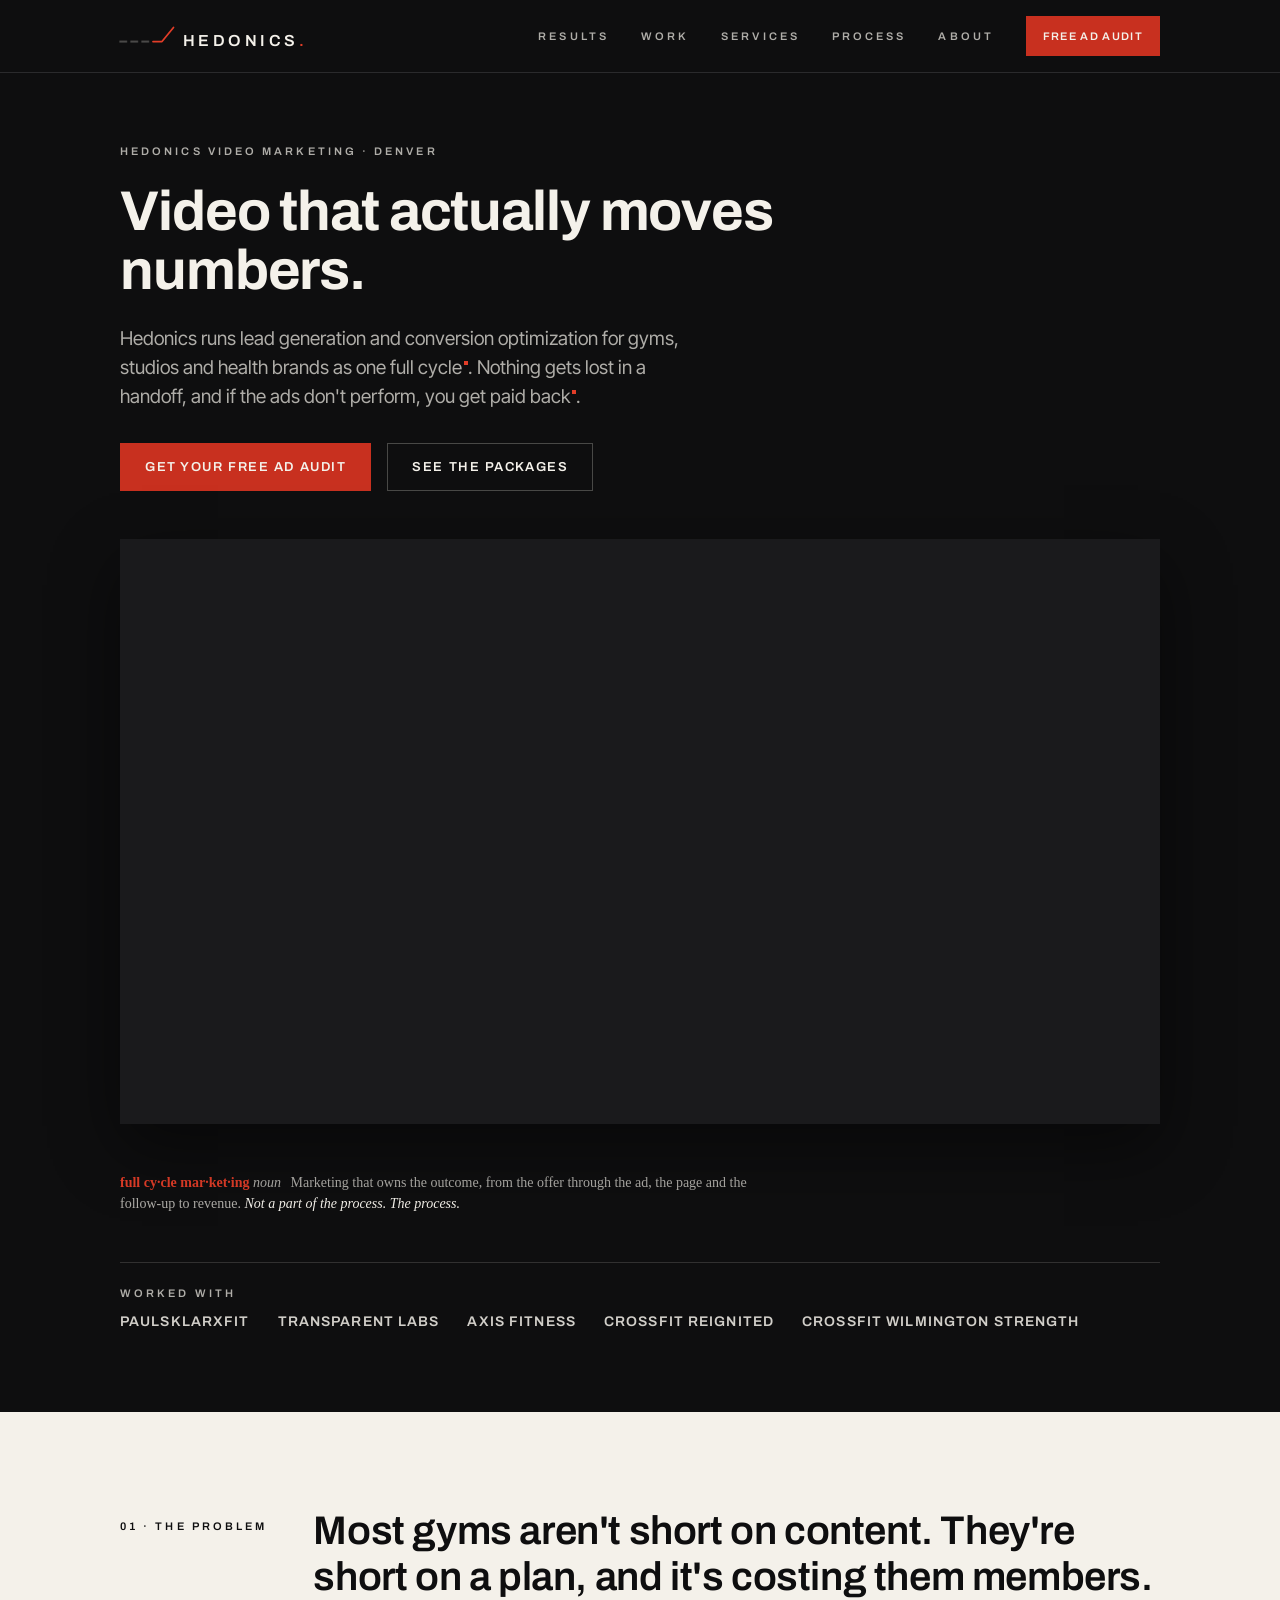
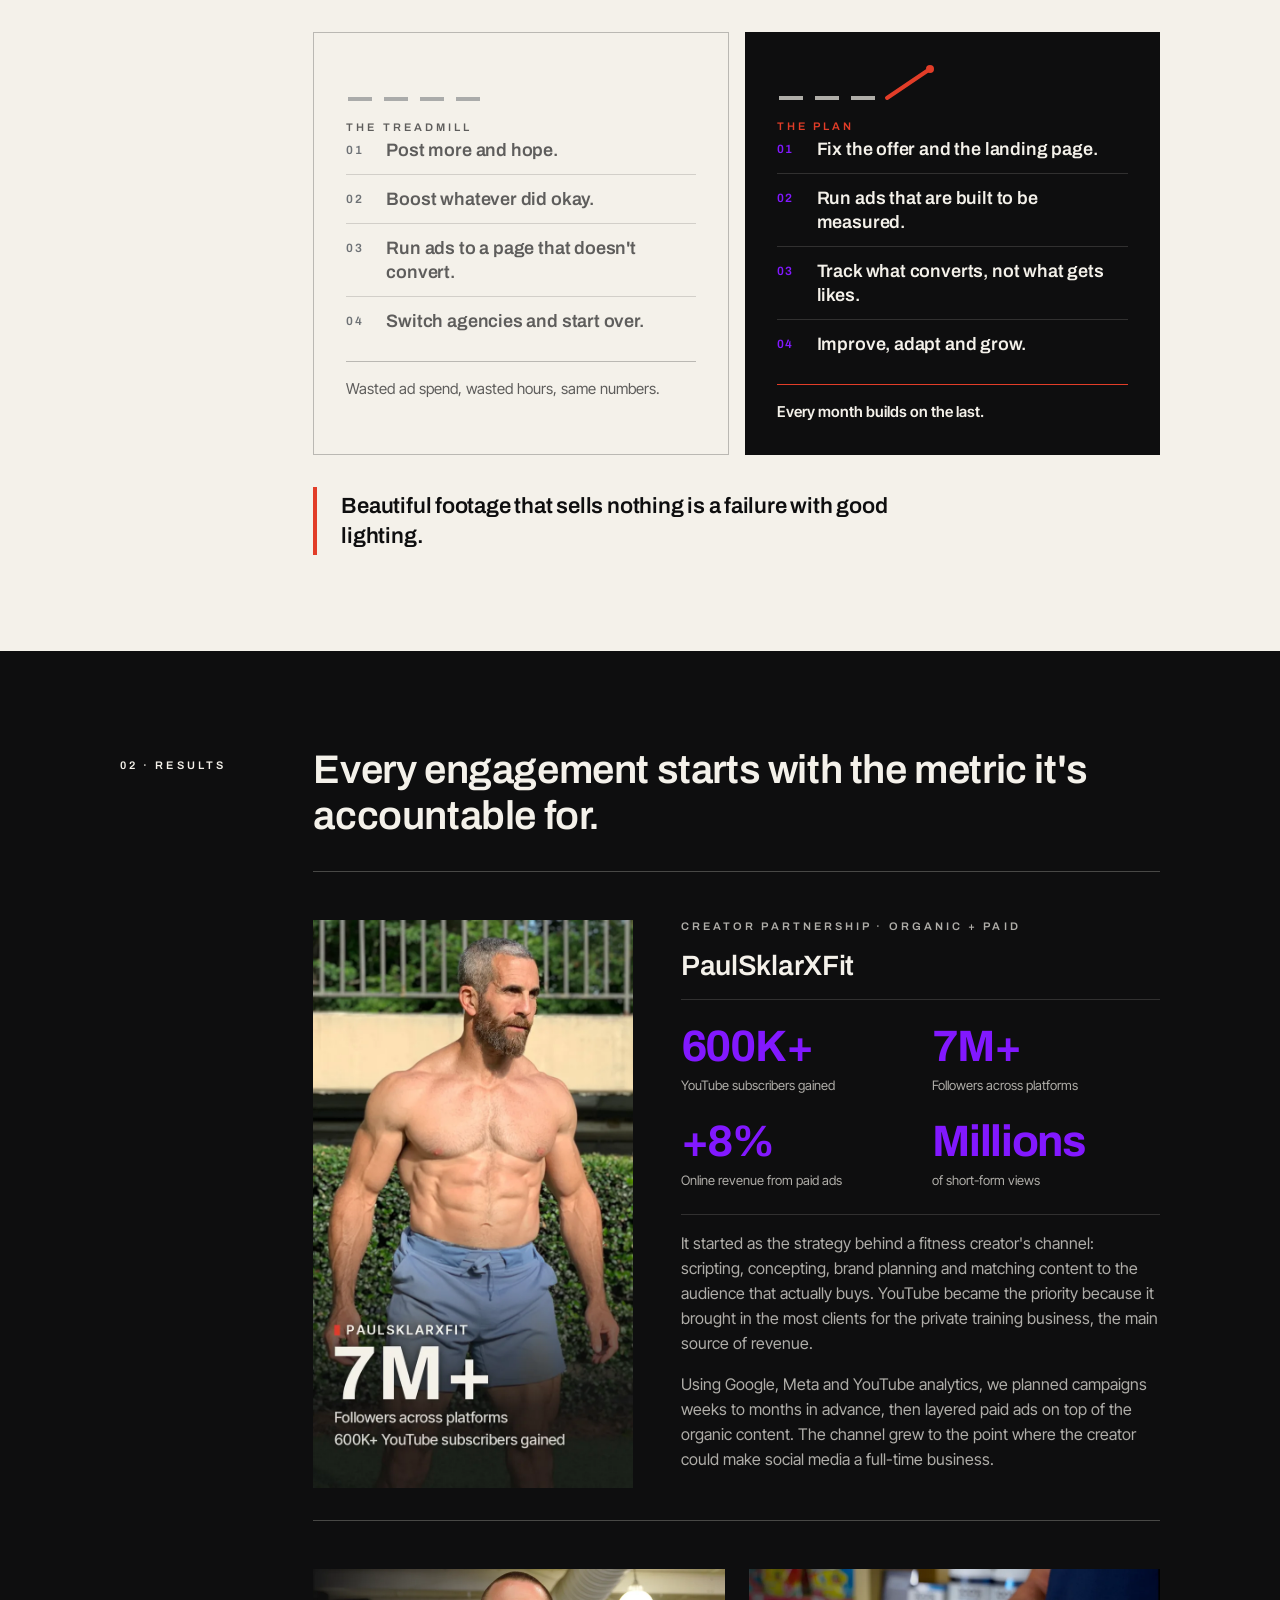
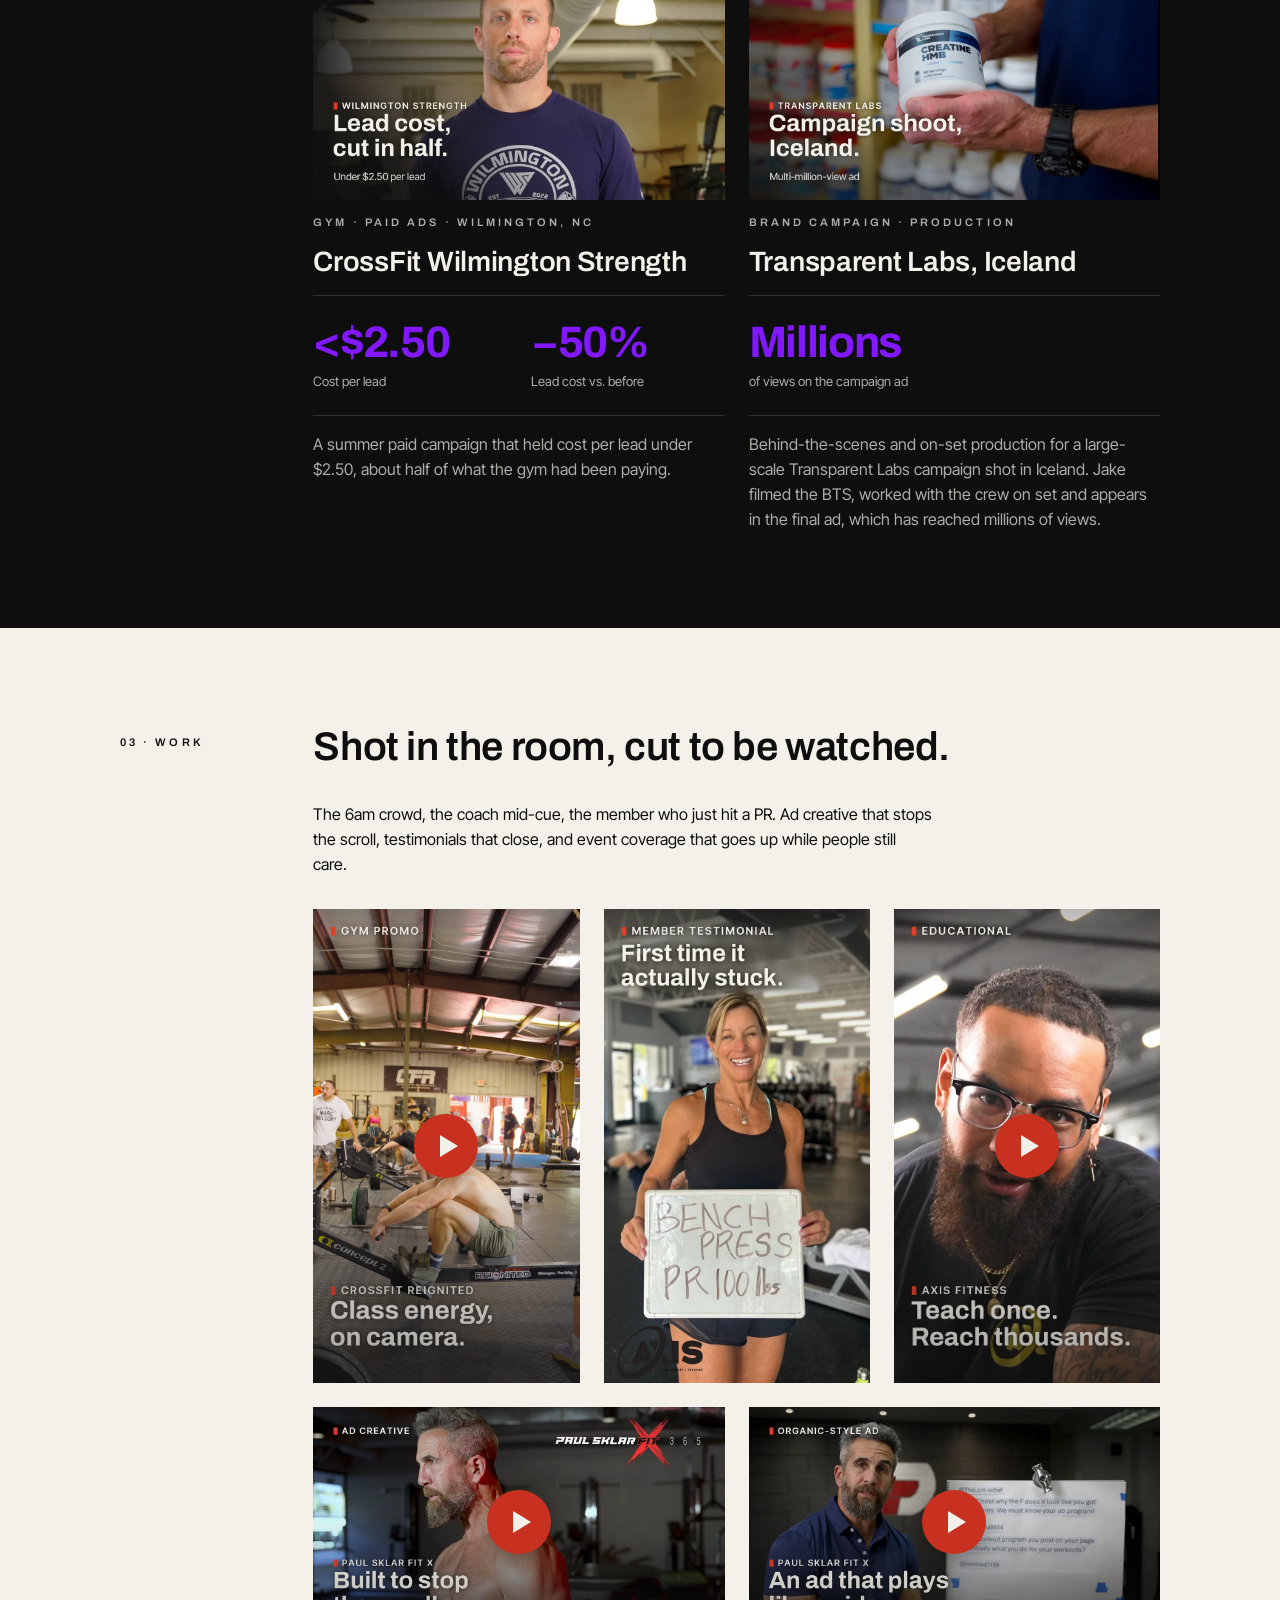
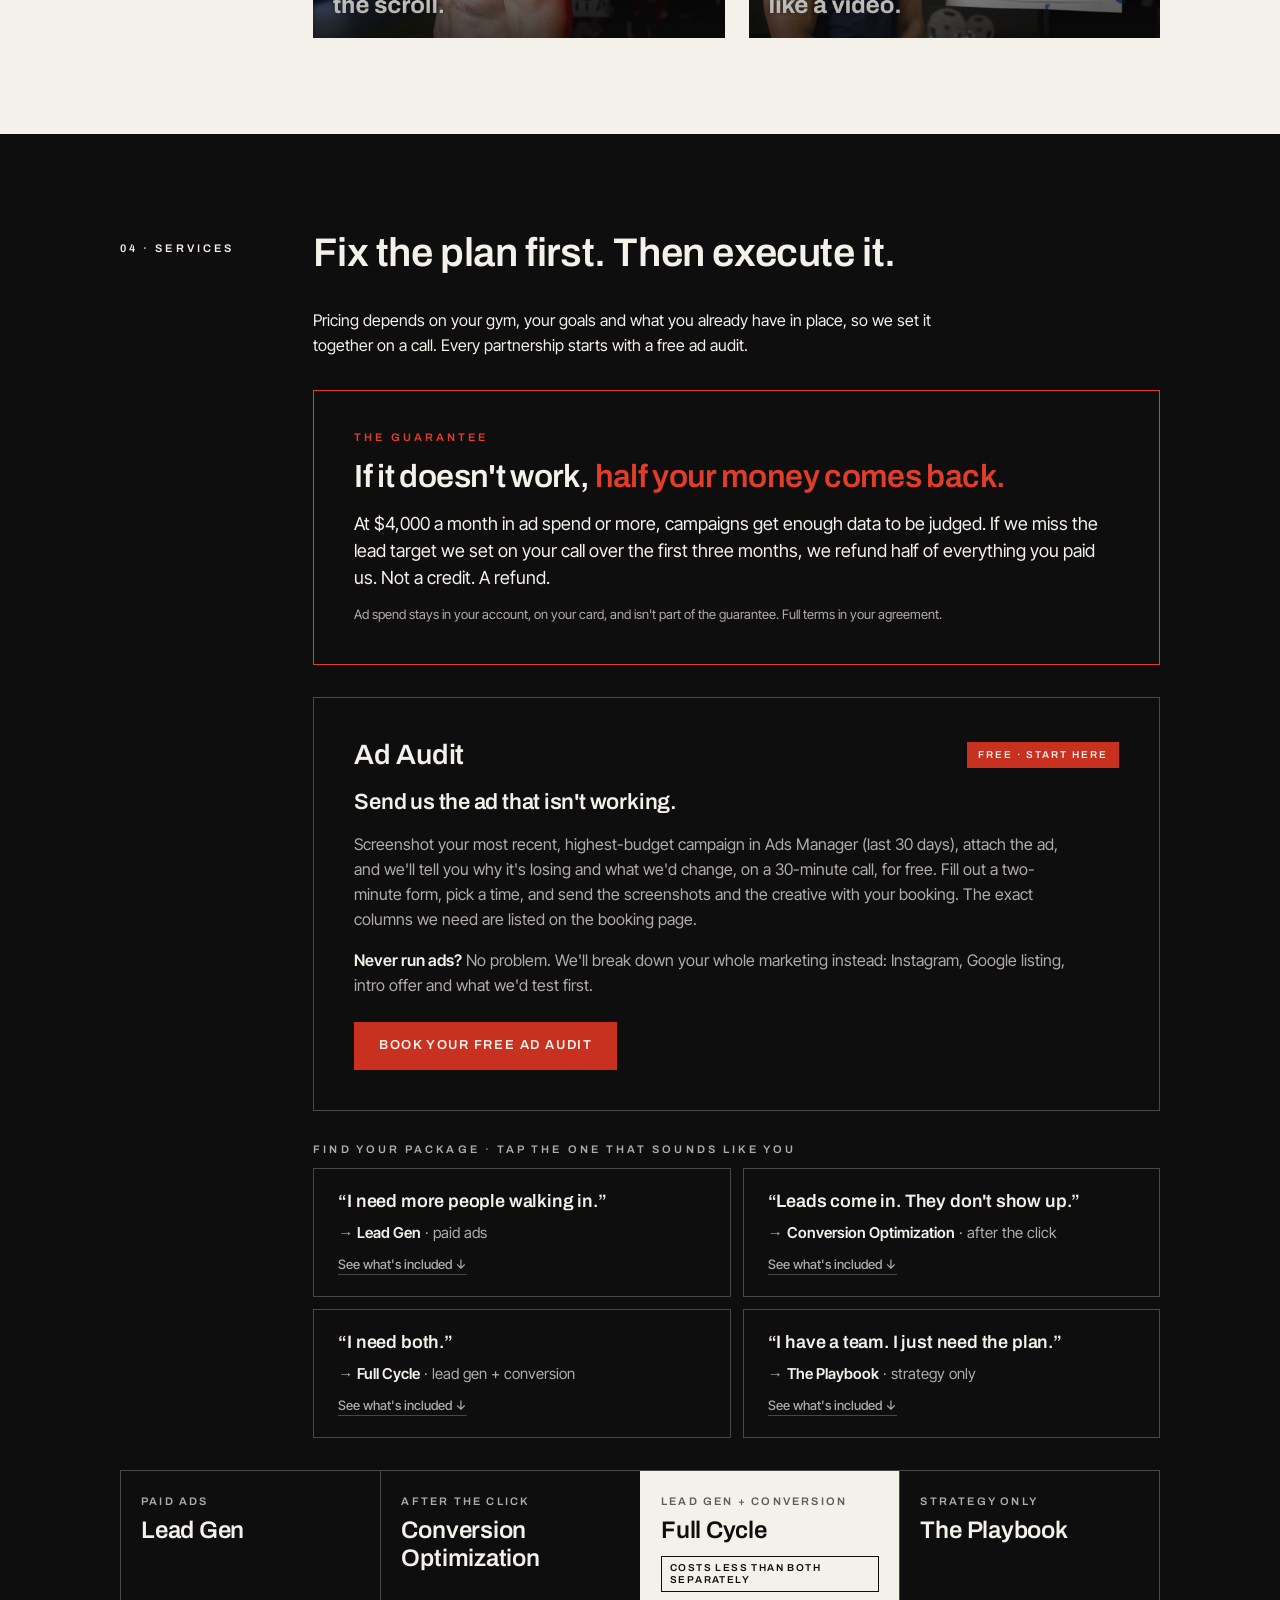
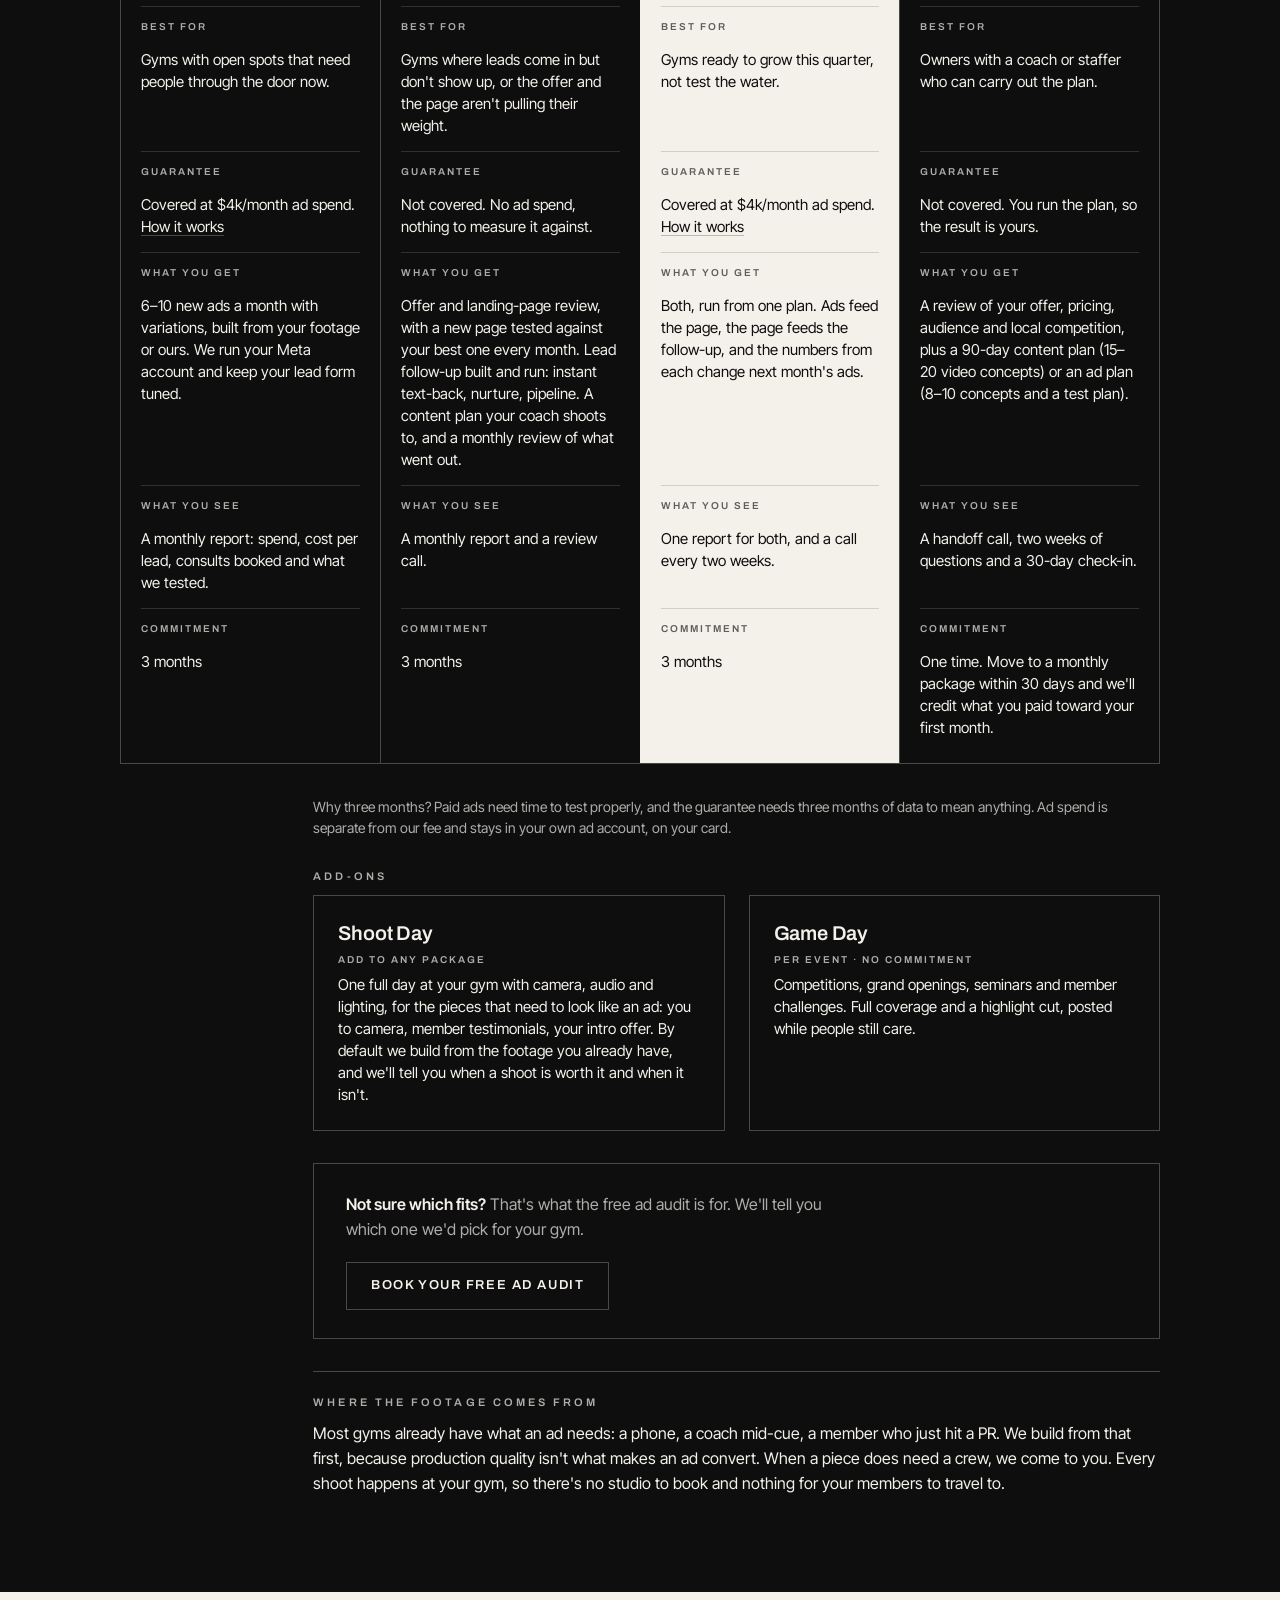
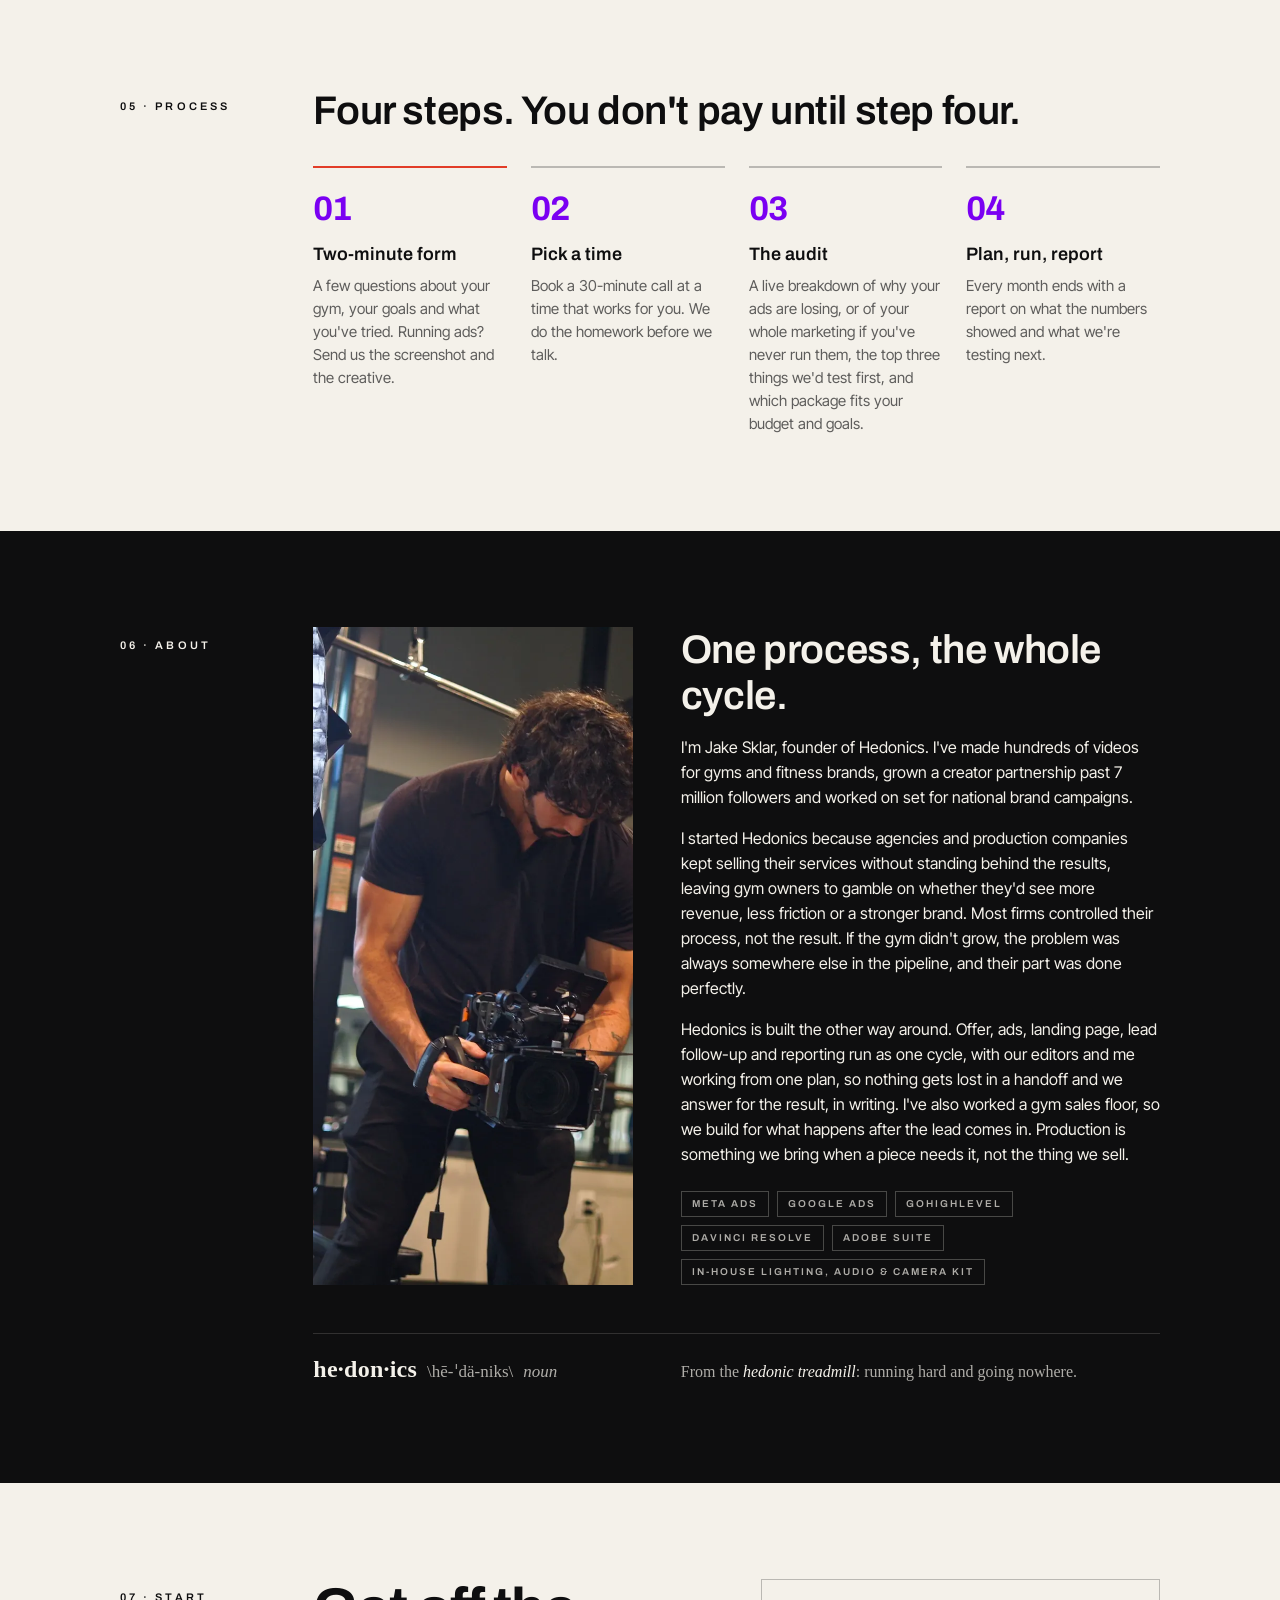
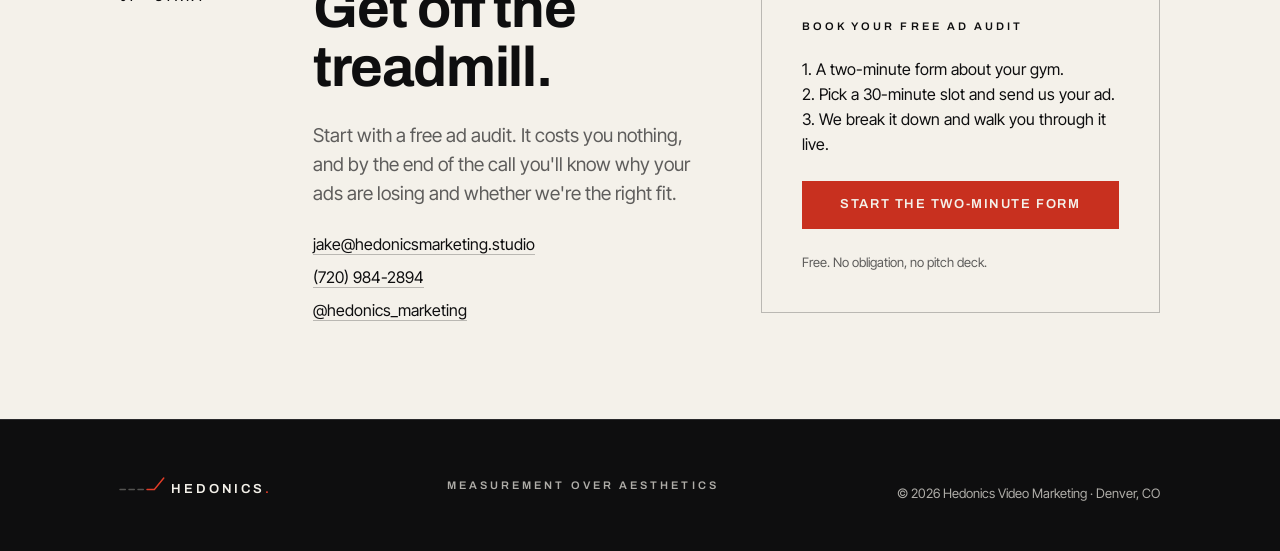
==== commit f3048b3c: "Ad audit: "What to send" step on /game-film with the KPI columns, ad-set ask and Ads Manager how-to " ====
--- a/index.html
+++ b/index.html
@@ -404,7 +404,7 @@
           <span class="tag tag--signal">Free · Start here</span>
         </div>
         <p class="svc__line">Send us the ad that isn't working.</p>
-        <p>Screenshot your Ads Manager for the last 30 days, attach the ad, and we'll tell you why it's losing and what we'd change, on a 30-minute call, for free. Fill out a two-minute form, pick a time, and send the screenshot and the creative with your booking.</p>
+        <p>Screenshot your most recent, highest-budget campaign in Ads Manager (last 30 days), attach the ad, and we'll tell you why it's losing and what we'd change, on a 30-minute call, for free. Fill out a two-minute form, pick a time, and send the screenshots and the creative with your booking. The exact columns we need are listed on the booking page.</p>
         <p class="svc__why"><strong>Never run ads?</strong> No problem. We'll break down your whole marketing instead: Instagram, Google listing, intro offer and what we'd test first.</p>
         <a class="btn" href="/game-film/">Book your free ad audit</a>
       </article>
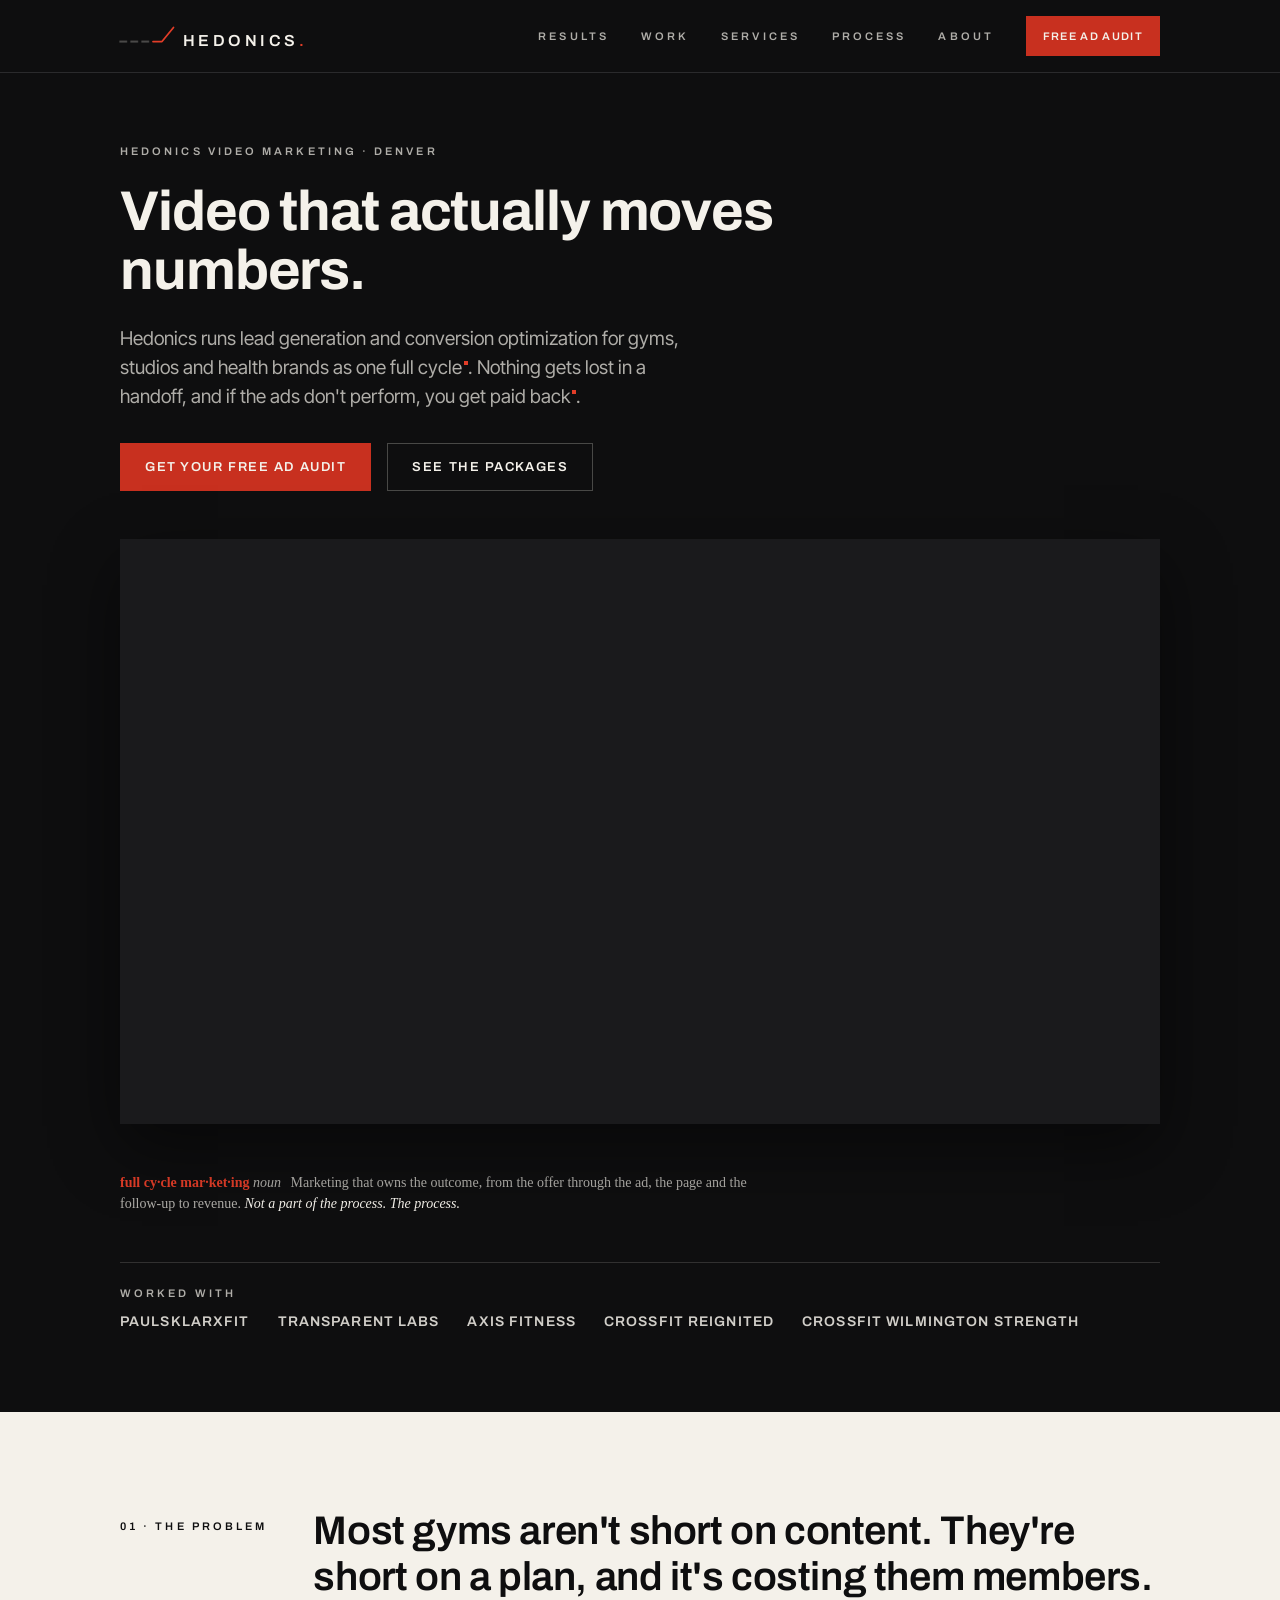
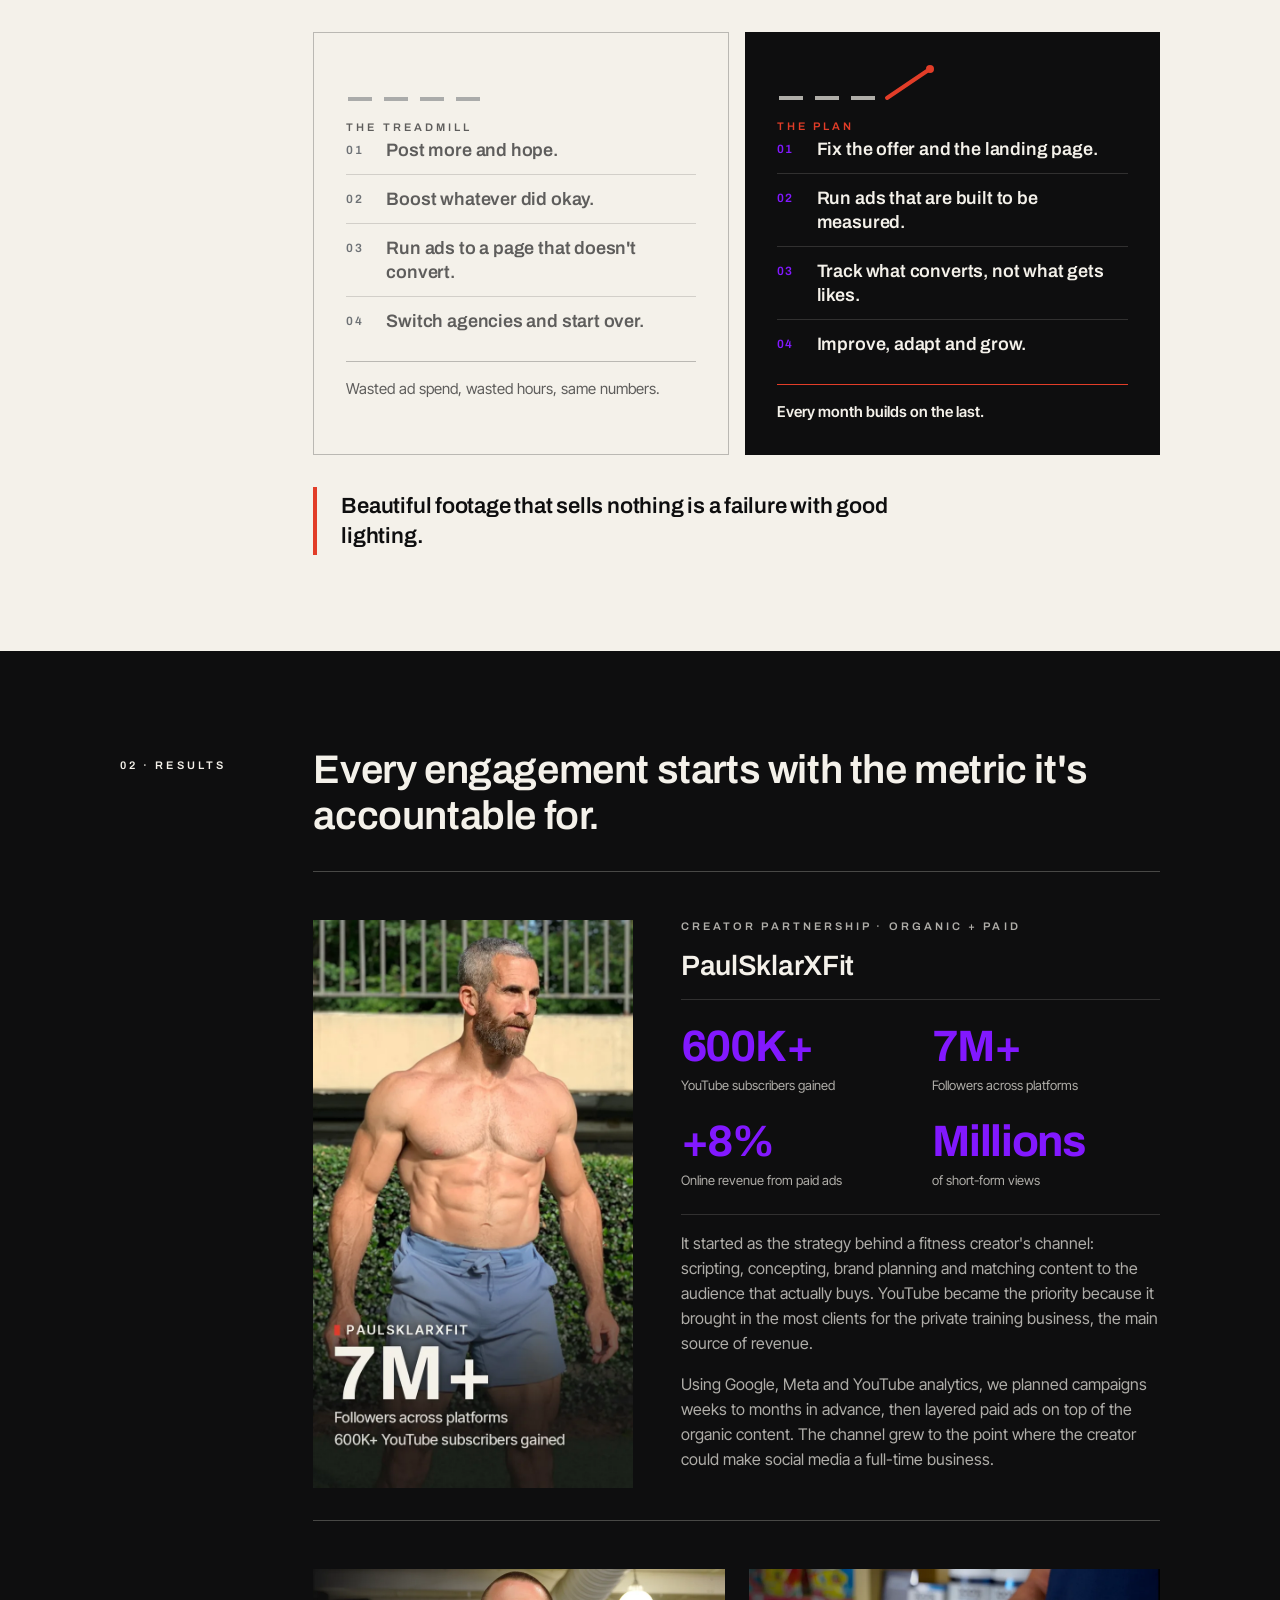
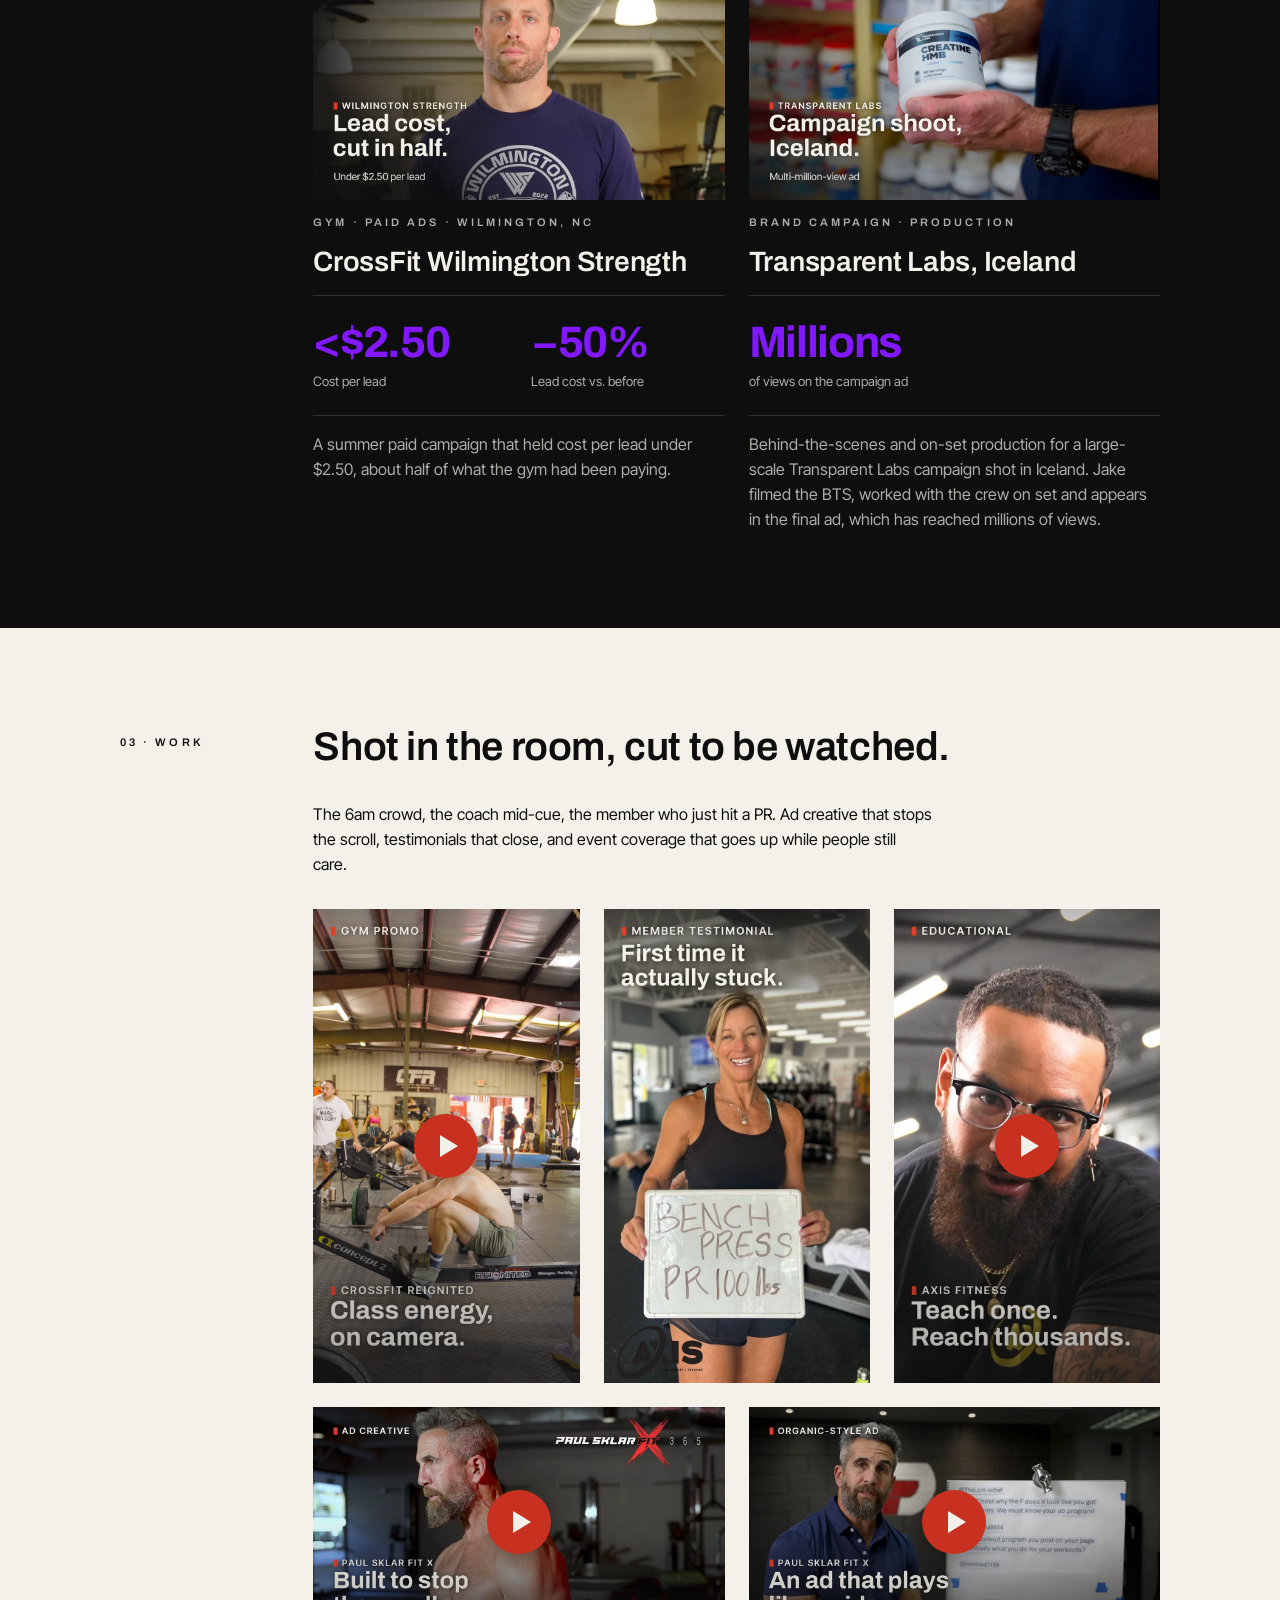
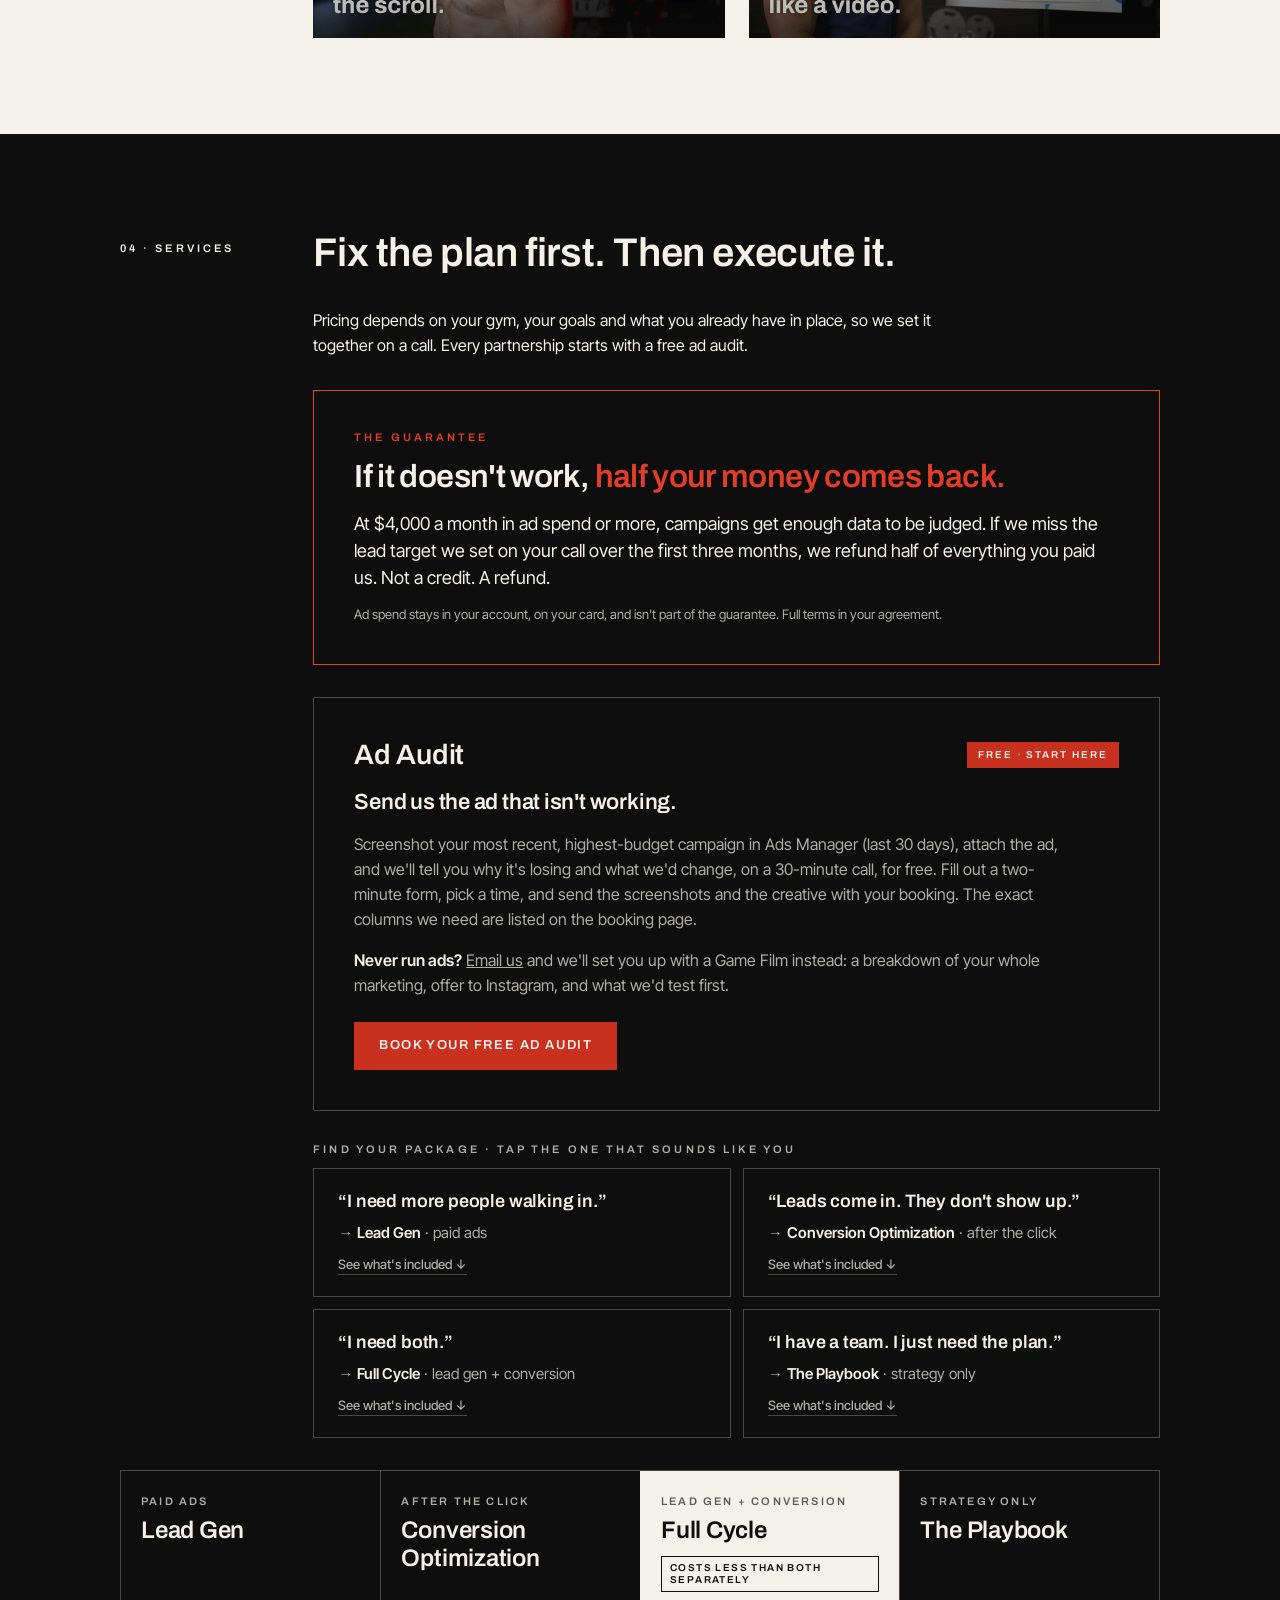
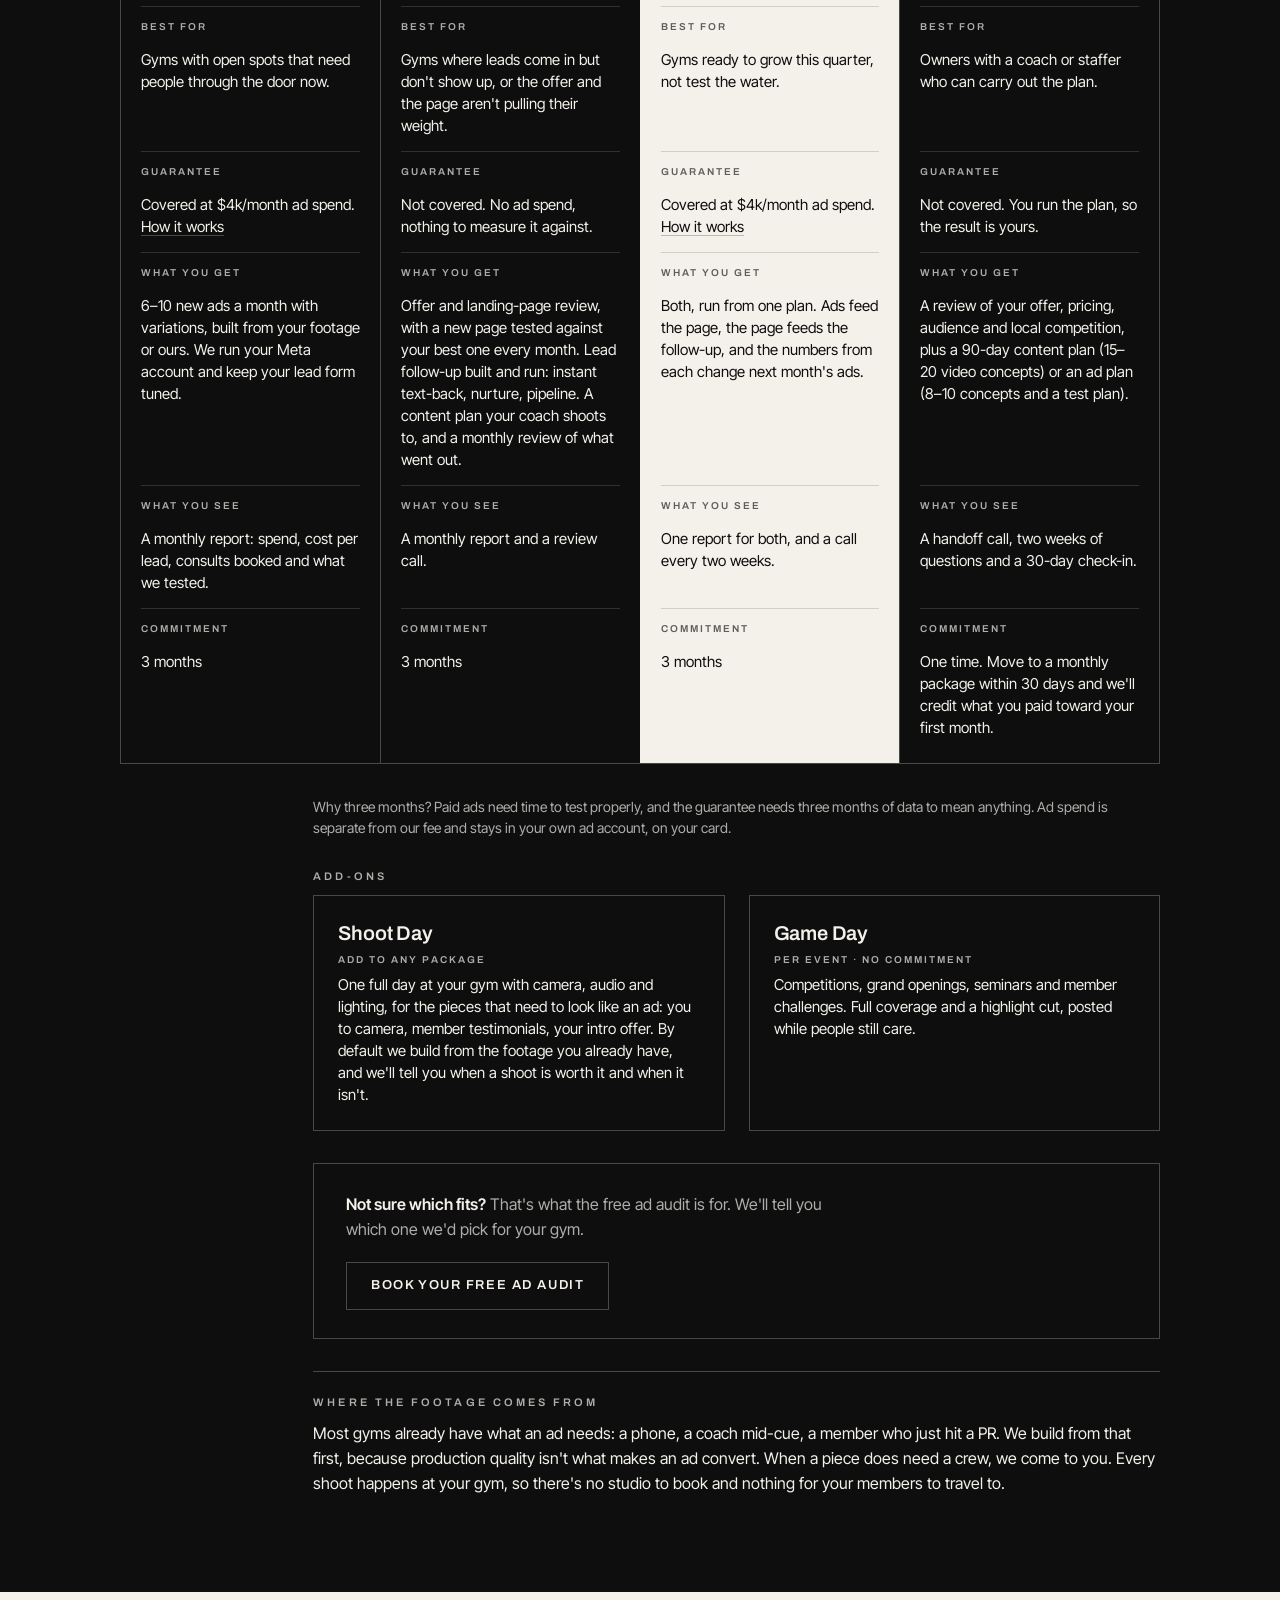
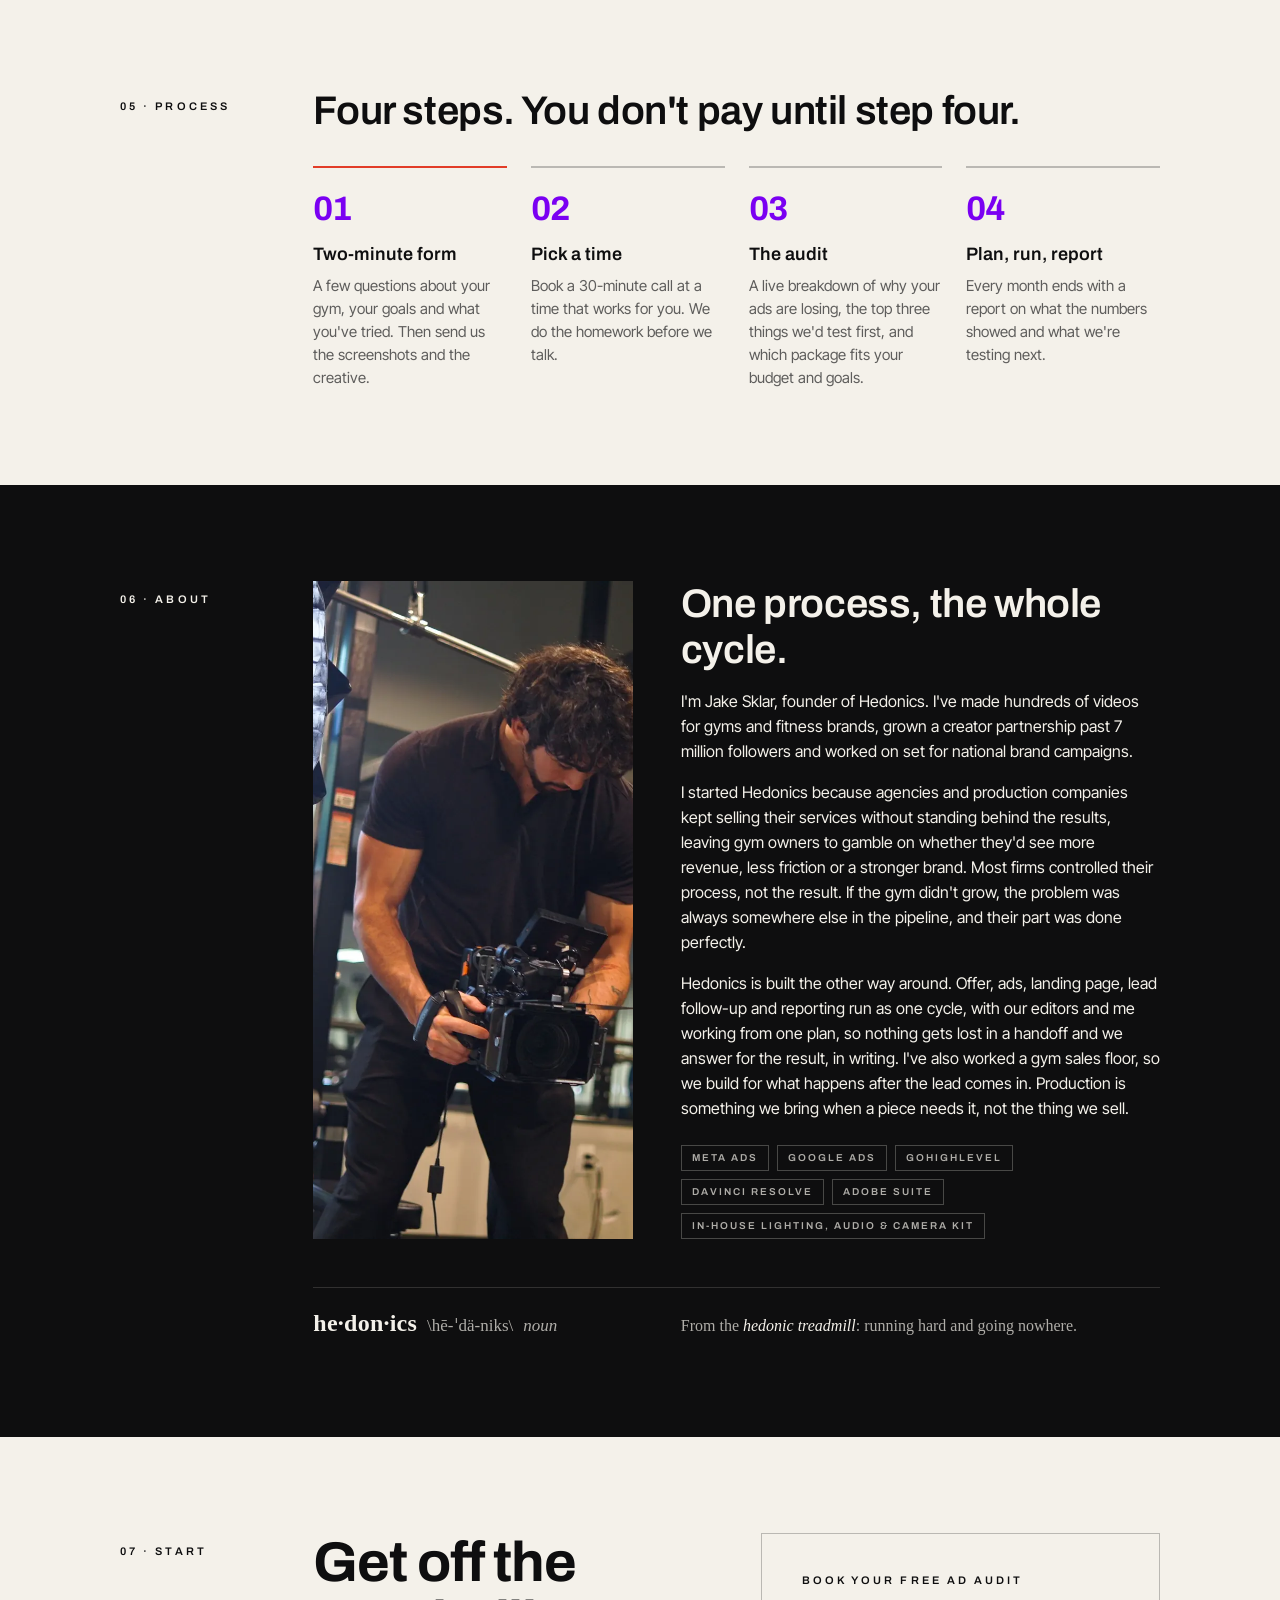
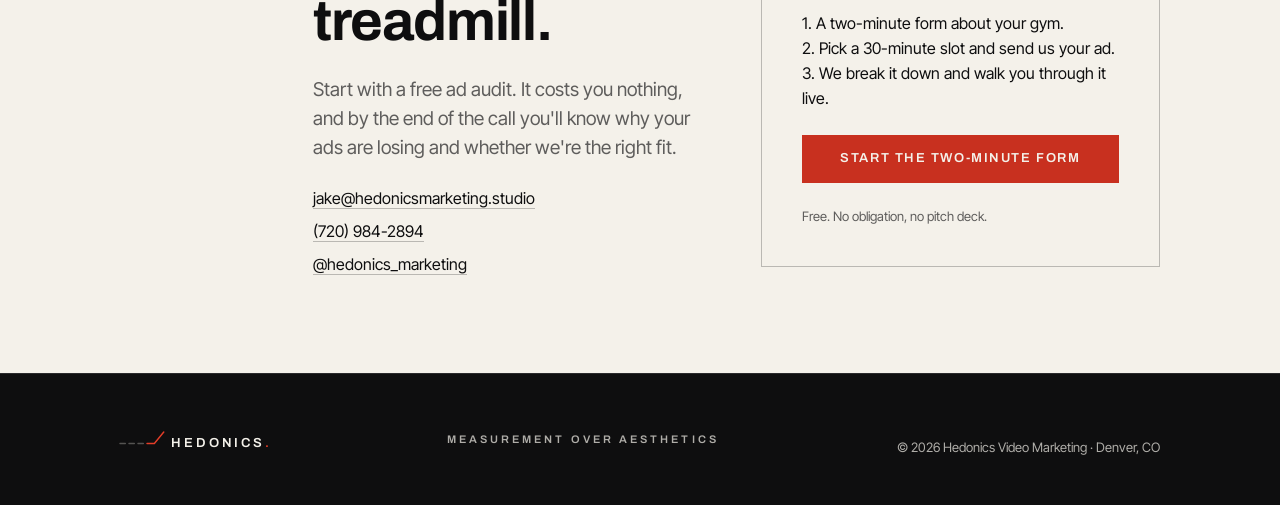
==== commit 913c6808: "Split the offers: /ad-audit/ is the public front door, /game-film/ is the full breakdown sent by han" ====
--- a/index.html
+++ b/index.html
@@ -121,7 +121,7 @@
             "itemOffered": {
               "@type": "Service",
               "name": "Ad Audit",
-              "description": "Free review of the Meta ads that aren't working, from your Ads Manager screenshot and the creative, on a 30-minute call. Gyms that haven't run ads get a full marketing breakdown instead.",
+              "description": "Free review of the Meta ads that aren't working, from your Ads Manager screenshot and the creative, on a 30-minute call. Gyms that haven't run ads yet can ask for a Game Film, a full marketing breakdown, instead.",
               "provider": {
                 "@id": "https://hedonicsmarketing.studio/#business"
               },
@@ -405,8 +405,8 @@
         </div>
         <p class="svc__line">Send us the ad that isn't working.</p>
         <p>Screenshot your most recent, highest-budget campaign in Ads Manager (last 30 days), attach the ad, and we'll tell you why it's losing and what we'd change, on a 30-minute call, for free. Fill out a two-minute form, pick a time, and send the screenshots and the creative with your booking. The exact columns we need are listed on the booking page.</p>
-        <p class="svc__why"><strong>Never run ads?</strong> No problem. We'll break down your whole marketing instead: Instagram, Google listing, intro offer and what we'd test first.</p>
-        <a class="btn" href="/game-film/">Book your free ad audit</a>
+        <p class="svc__why"><strong>Never run ads?</strong> <a href="mailto:jake@hedonicsmarketing.studio?subject=Game%20Film">Email us</a> and we'll set you up with a Game Film instead: a breakdown of your whole marketing, offer to Instagram, and what we'd test first.</p>
+        <a class="btn" href="/ad-audit/">Book your free ad audit</a>
       </article>
 
       <div class="pick">
@@ -478,7 +478,7 @@
 
       <div class="unsure">
         <p><strong>Not sure which fits?</strong> That's what the free ad audit is for. We'll tell you which one we'd pick for your gym.</p>
-        <a class="btn btn--ghost" href="/game-film/">Book your free ad audit</a>
+        <a class="btn btn--ghost" href="/ad-audit/">Book your free ad audit</a>
       </div>
 
       <div class="note">
@@ -496,9 +496,9 @@
     <div class="split__body">
       <h2 class="heading heading--xl">Four steps. You don't pay until step four.</h2>
       <ol class="steps">
-        <li class="step"><span class="step__n figure">01</span><h3 class="step__t">Two-minute form</h3><p>A few questions about your gym, your goals and what you've tried. Running ads? Send us the screenshot and the creative.</p></li>
+        <li class="step"><span class="step__n figure">01</span><h3 class="step__t">Two-minute form</h3><p>A few questions about your gym, your goals and what you've tried. Then send us the screenshots and the creative.</p></li>
         <li class="step"><span class="step__n figure">02</span><h3 class="step__t">Pick a time</h3><p>Book a 30-minute call at a time that works for you. We do the homework before we talk.</p></li>
-        <li class="step"><span class="step__n figure">03</span><h3 class="step__t">The audit</h3><p>A live breakdown of why your ads are losing, or of your whole marketing if you've never run them, the top three things we'd test first, and which package fits your budget and goals.</p></li>
+        <li class="step"><span class="step__n figure">03</span><h3 class="step__t">The audit</h3><p>A live breakdown of why your ads are losing, the top three things we'd test first, and which package fits your budget and goals.</p></li>
         <li class="step"><span class="step__n figure">04</span><h3 class="step__t">Plan, run, report</h3><p>Every month ends with a report on what the numbers showed and what we're testing next.</p></li>
       </ol>
     </div>
@@ -549,7 +549,7 @@
       <div class="form">
         <p class="label">Book your free ad audit</p>
         <p>1. A two-minute form about your gym.<br>2. Pick a 30-minute slot and send us your ad.<br>3. We break it down and walk you through it live.</p>
-        <a class="btn btn--full" href="/game-film/">Start the two-minute form</a>
+        <a class="btn btn--full" href="/ad-audit/">Start the two-minute form</a>
         <p class="form__note">Free. No obligation, no pitch deck.</p>
       </div>
     </div>
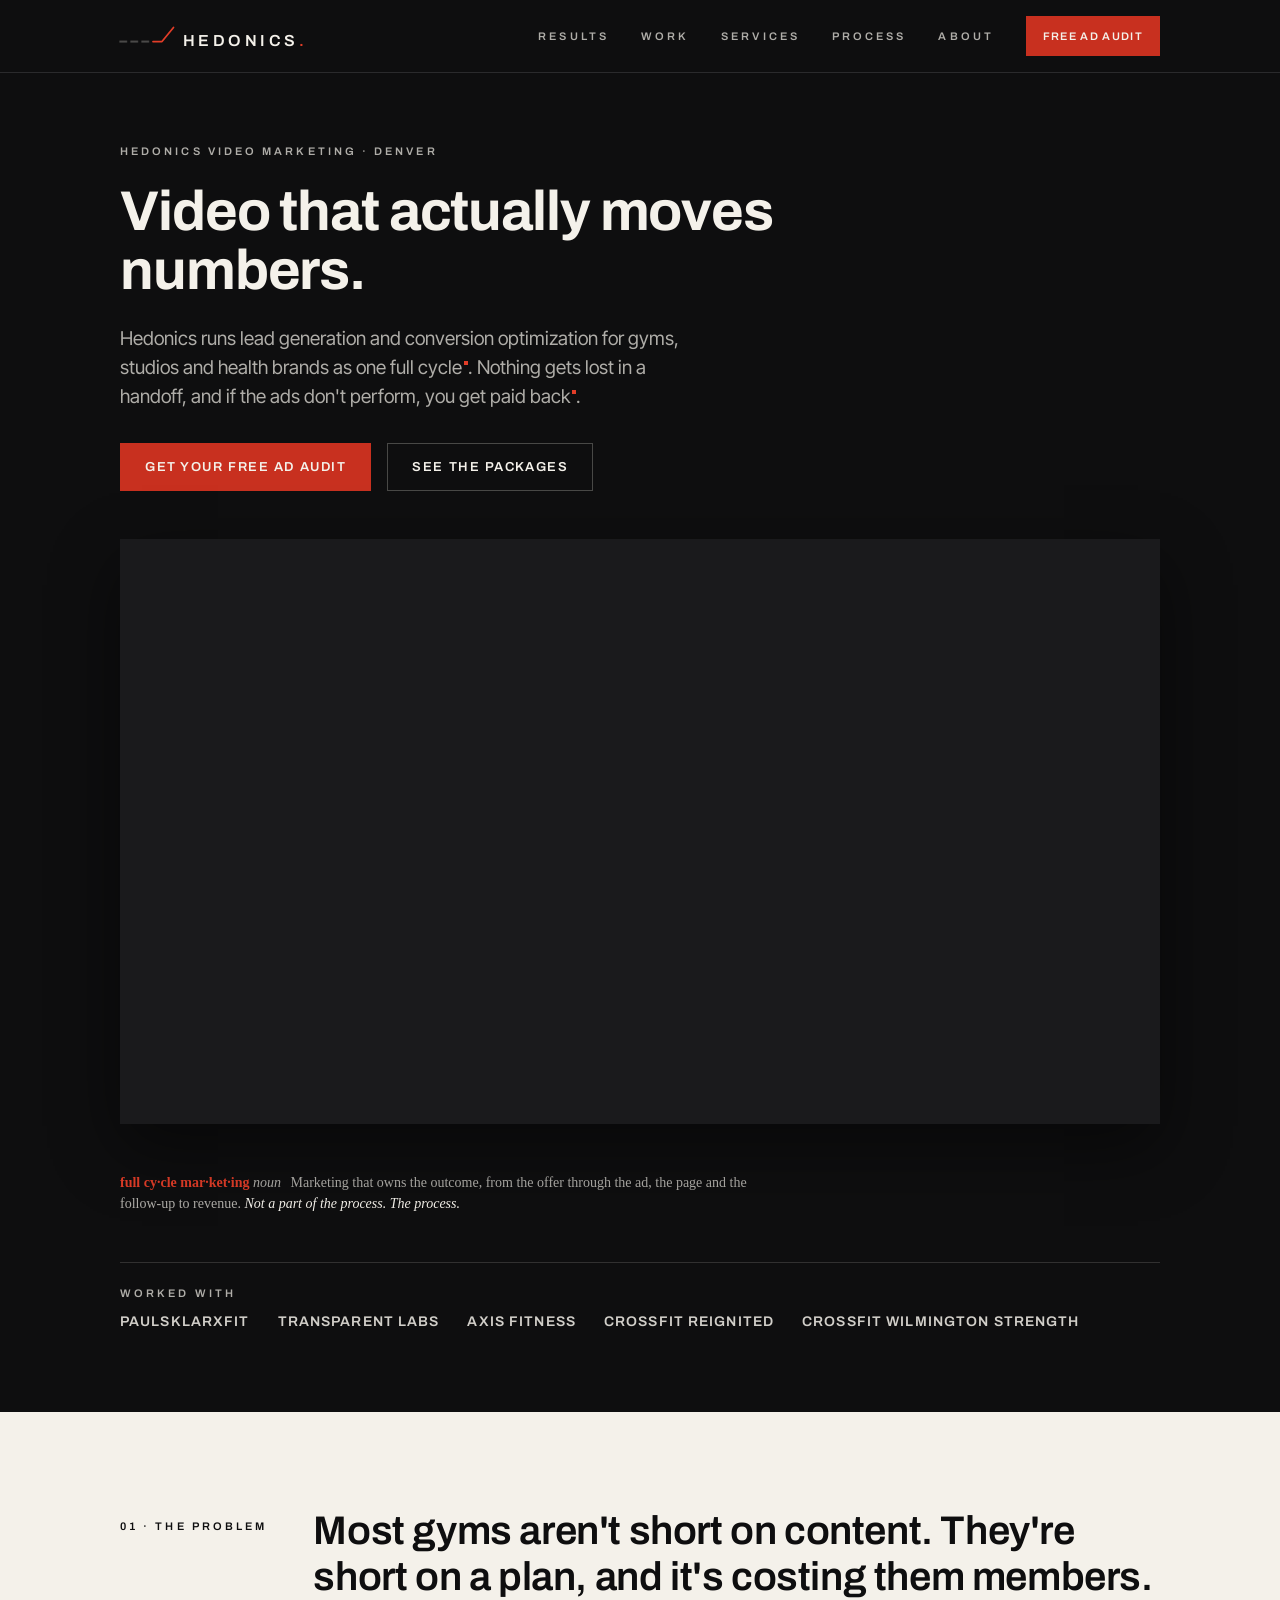
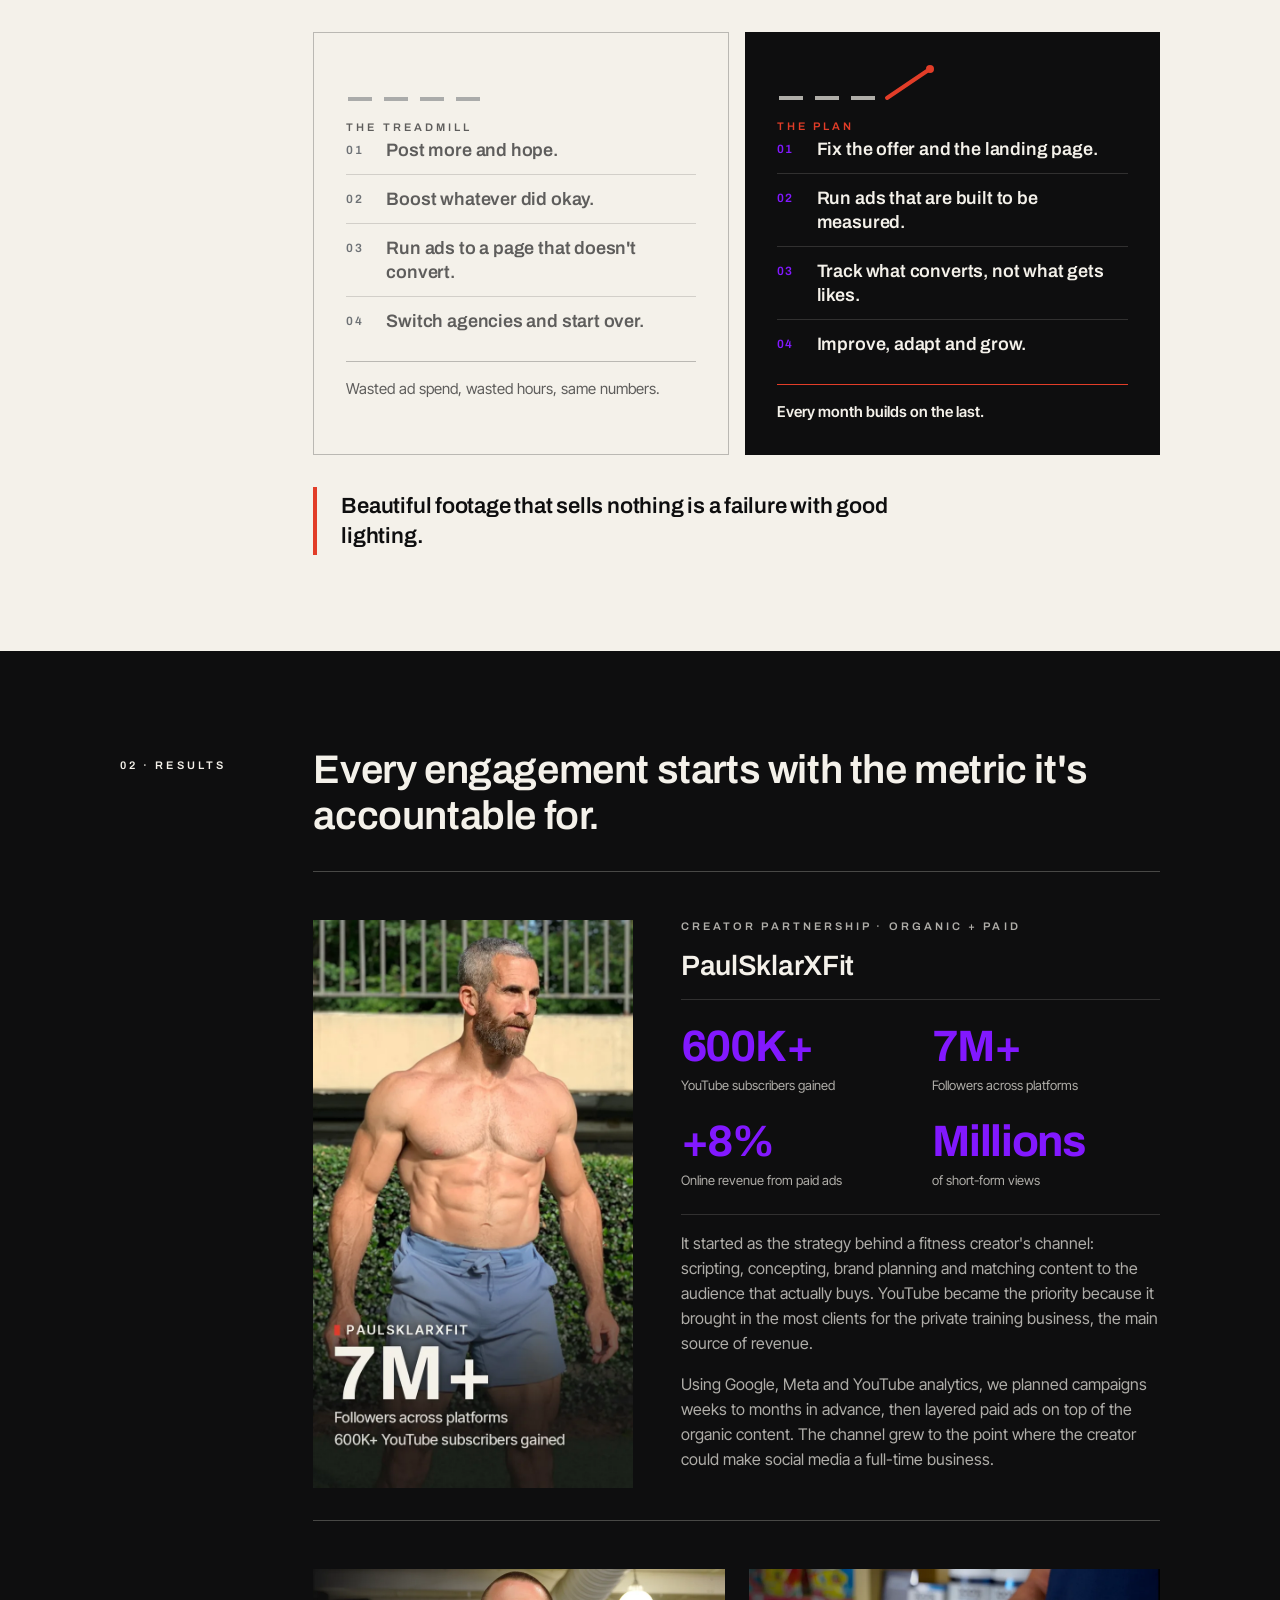
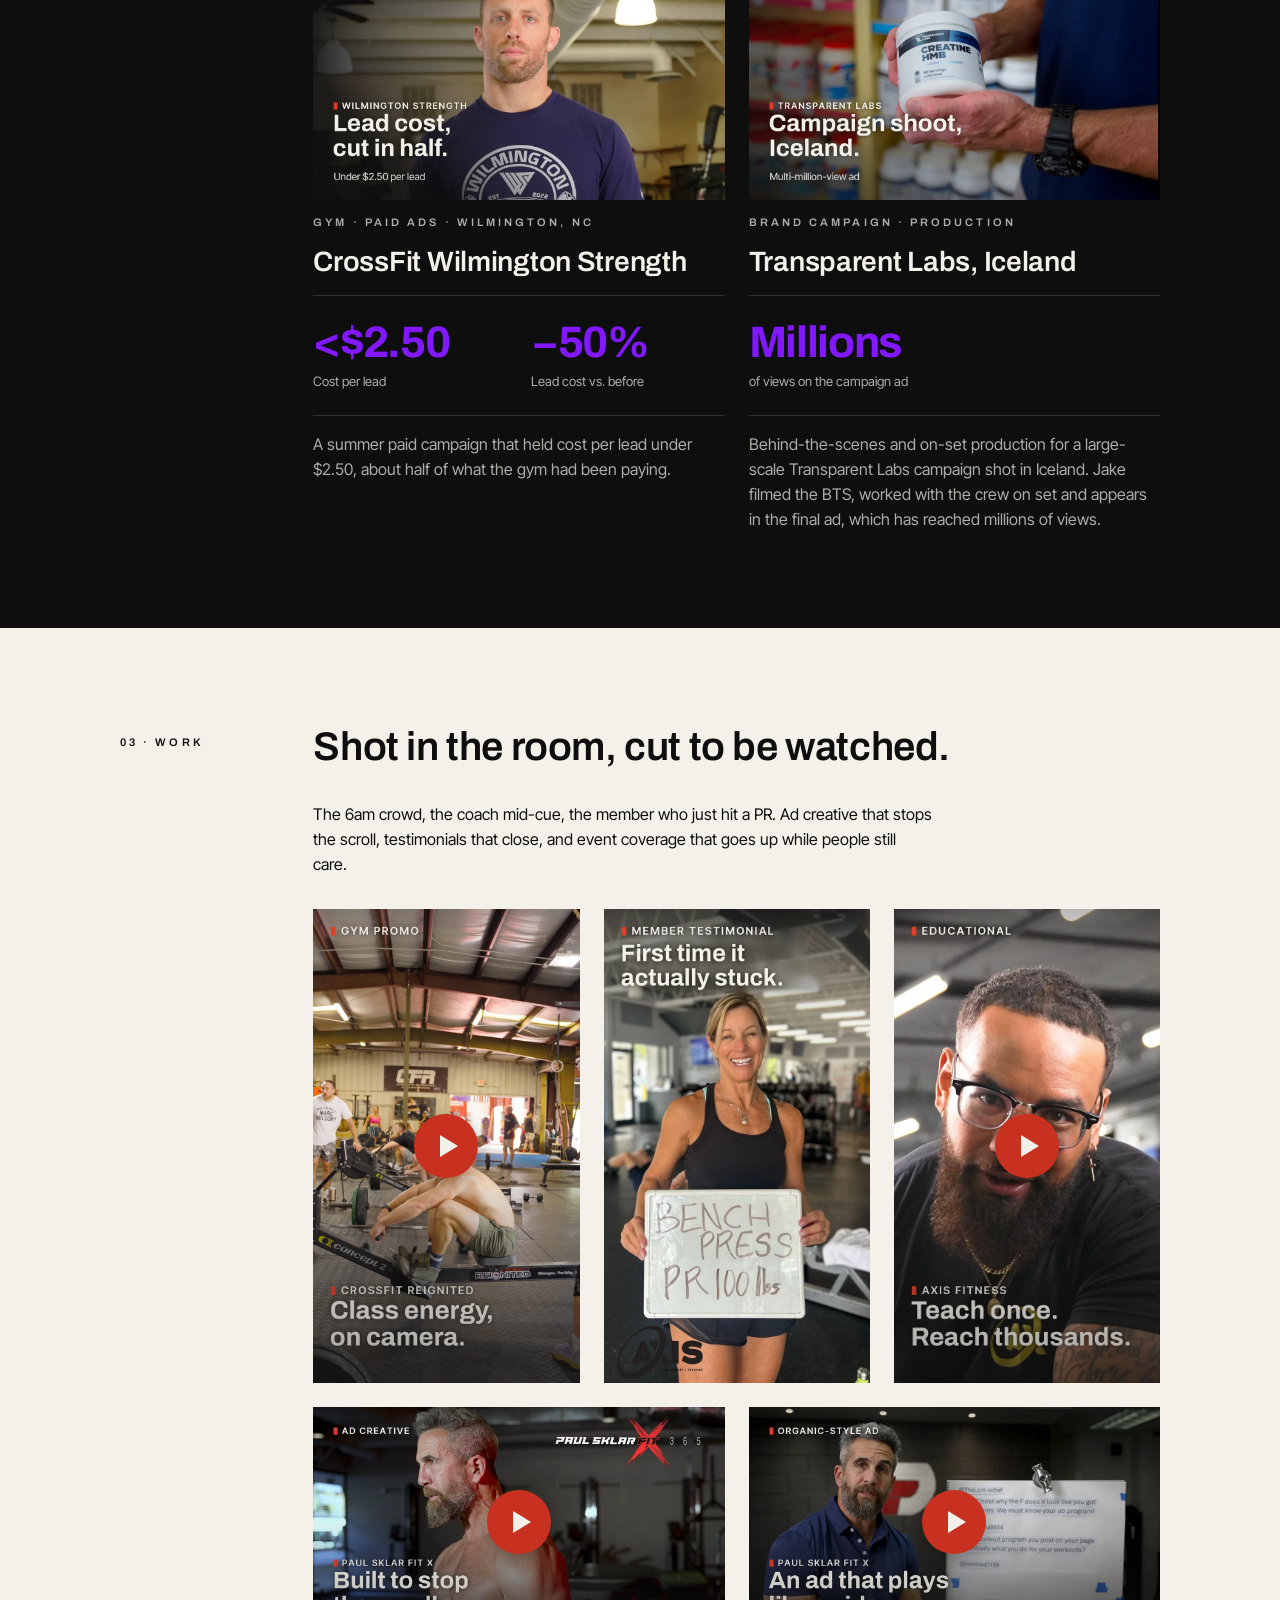
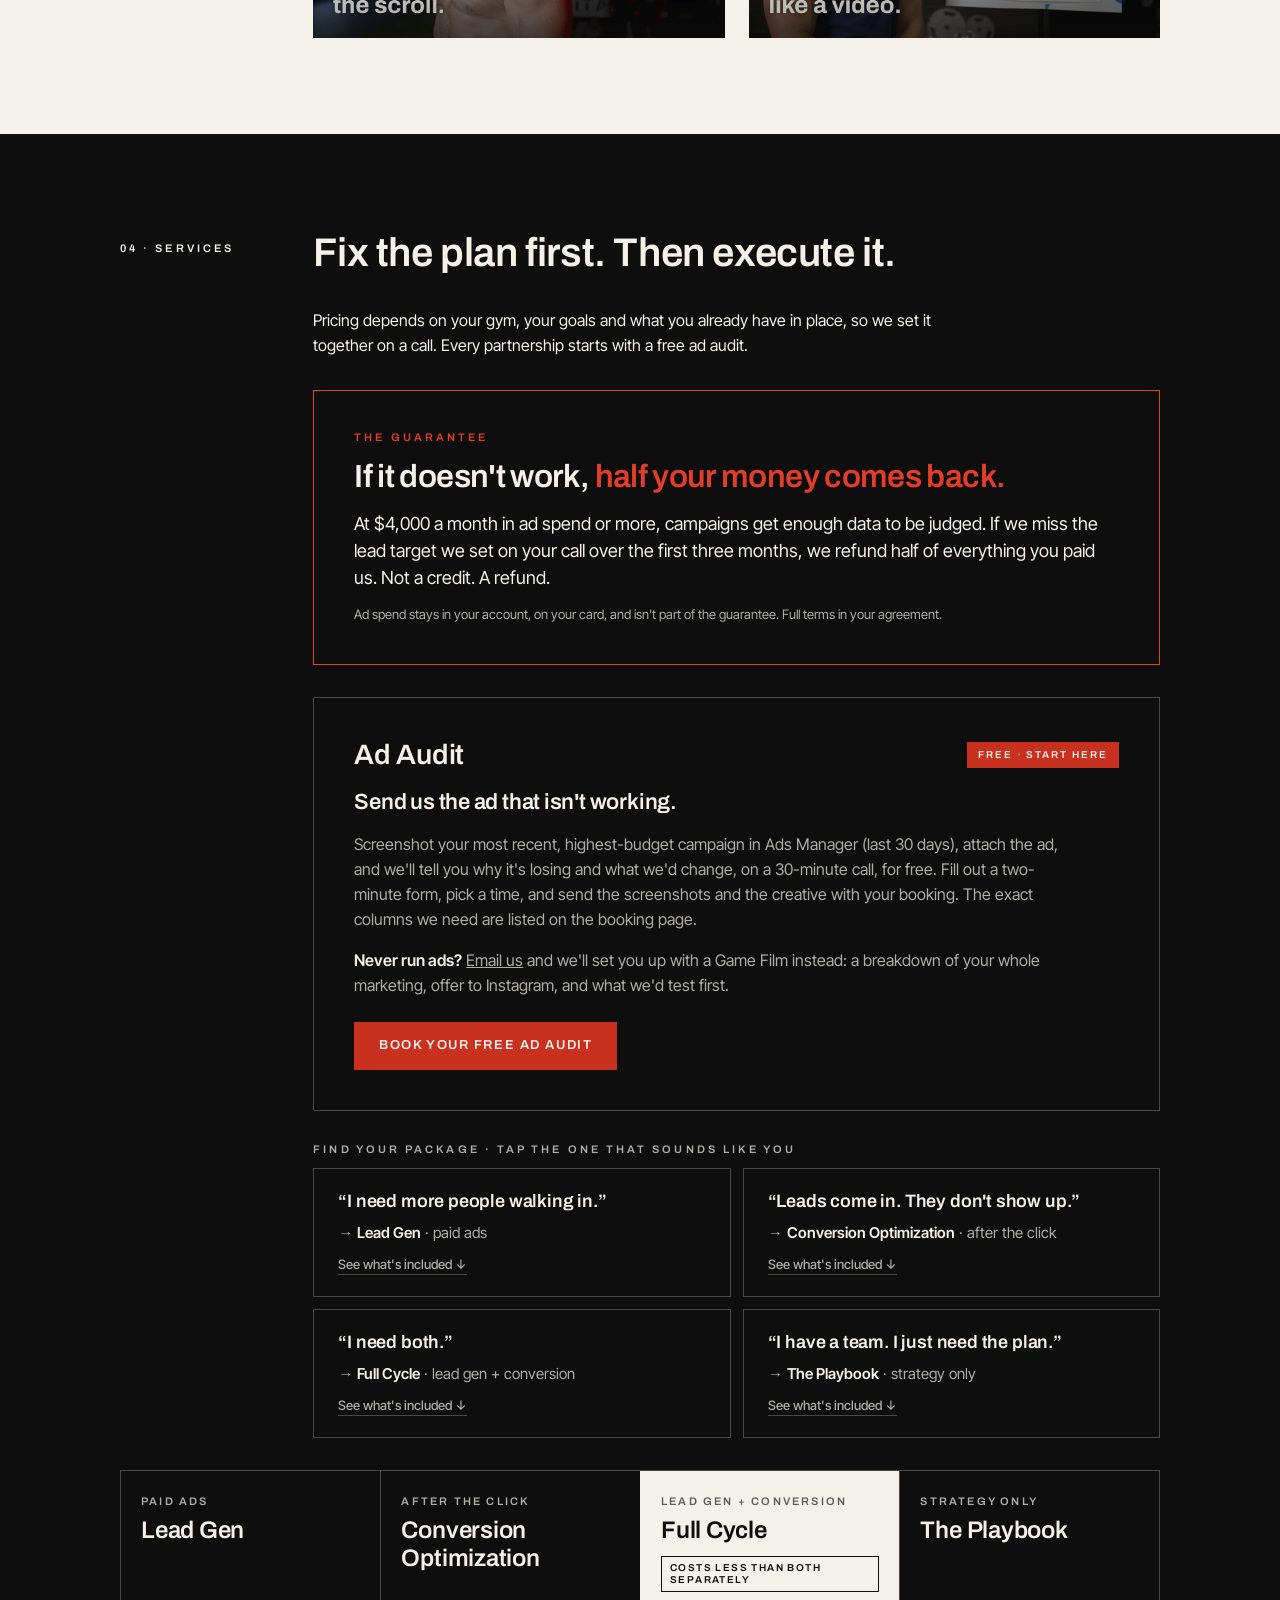
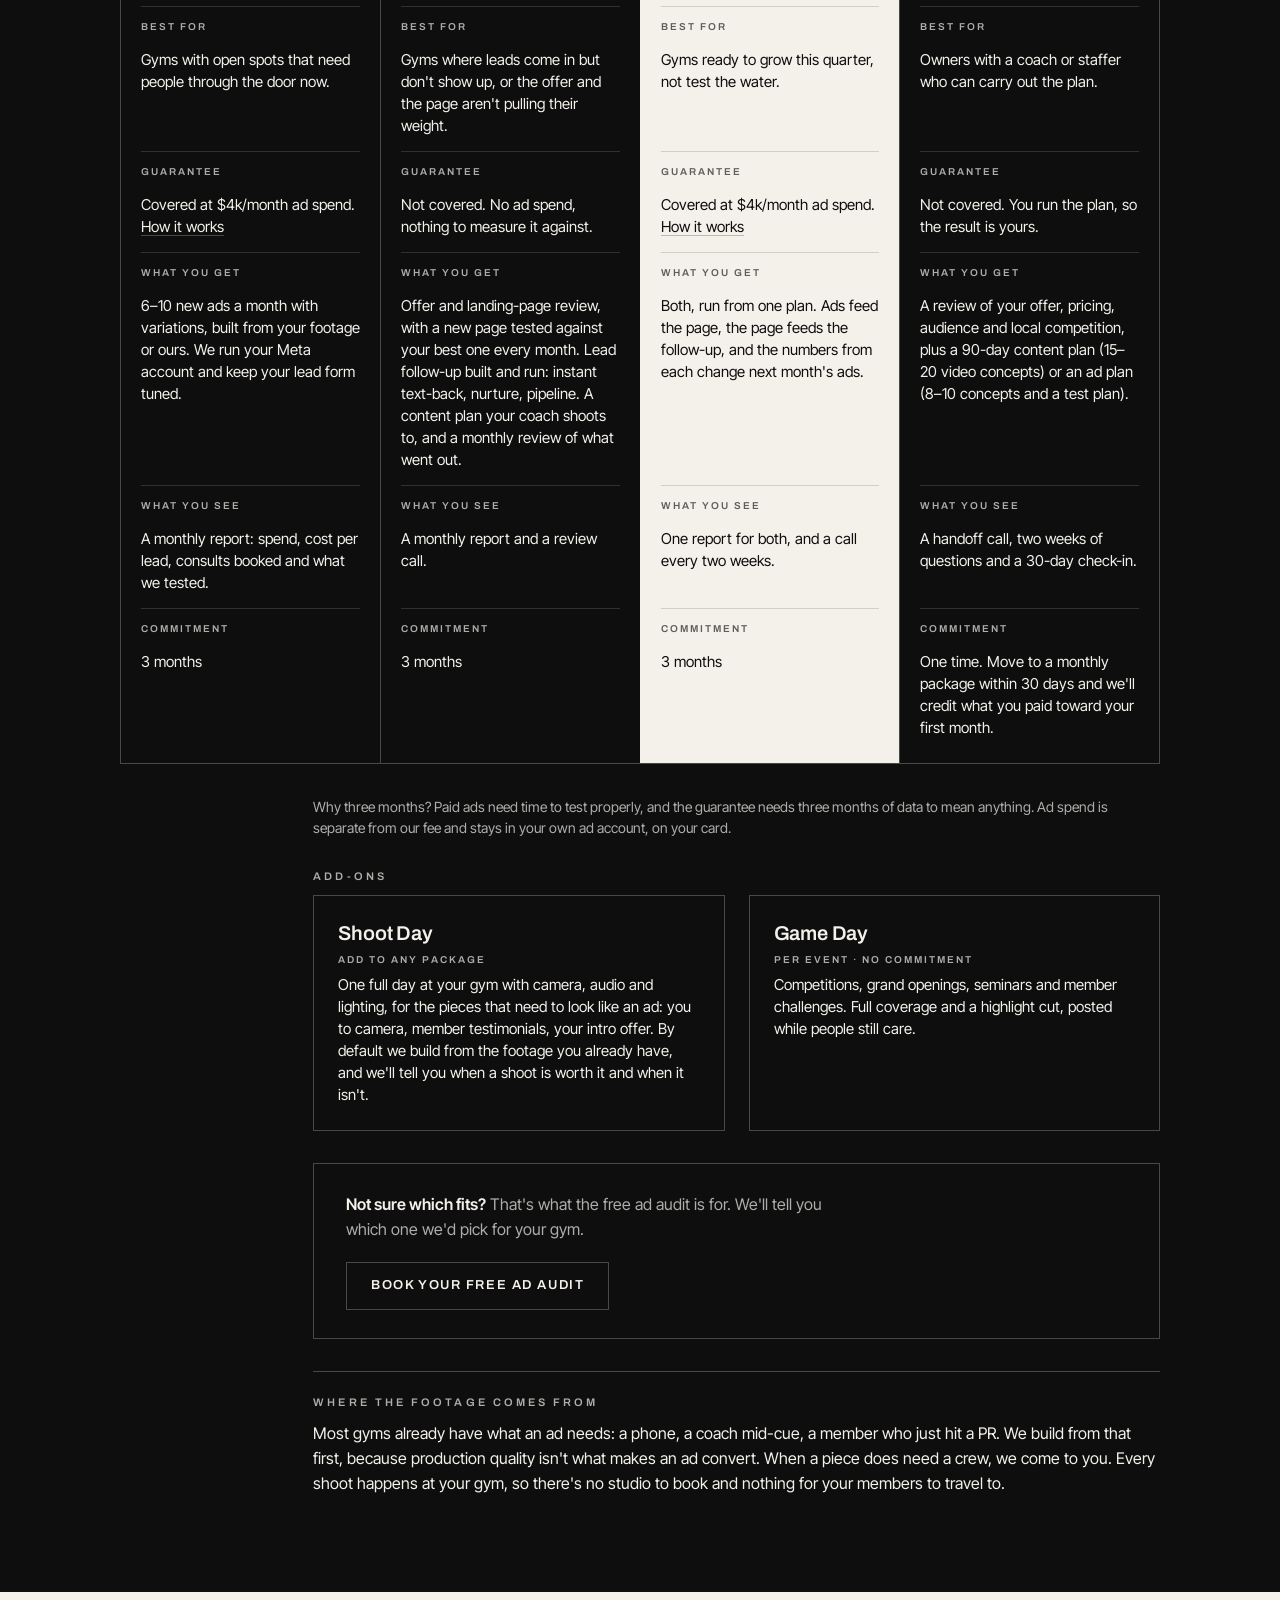
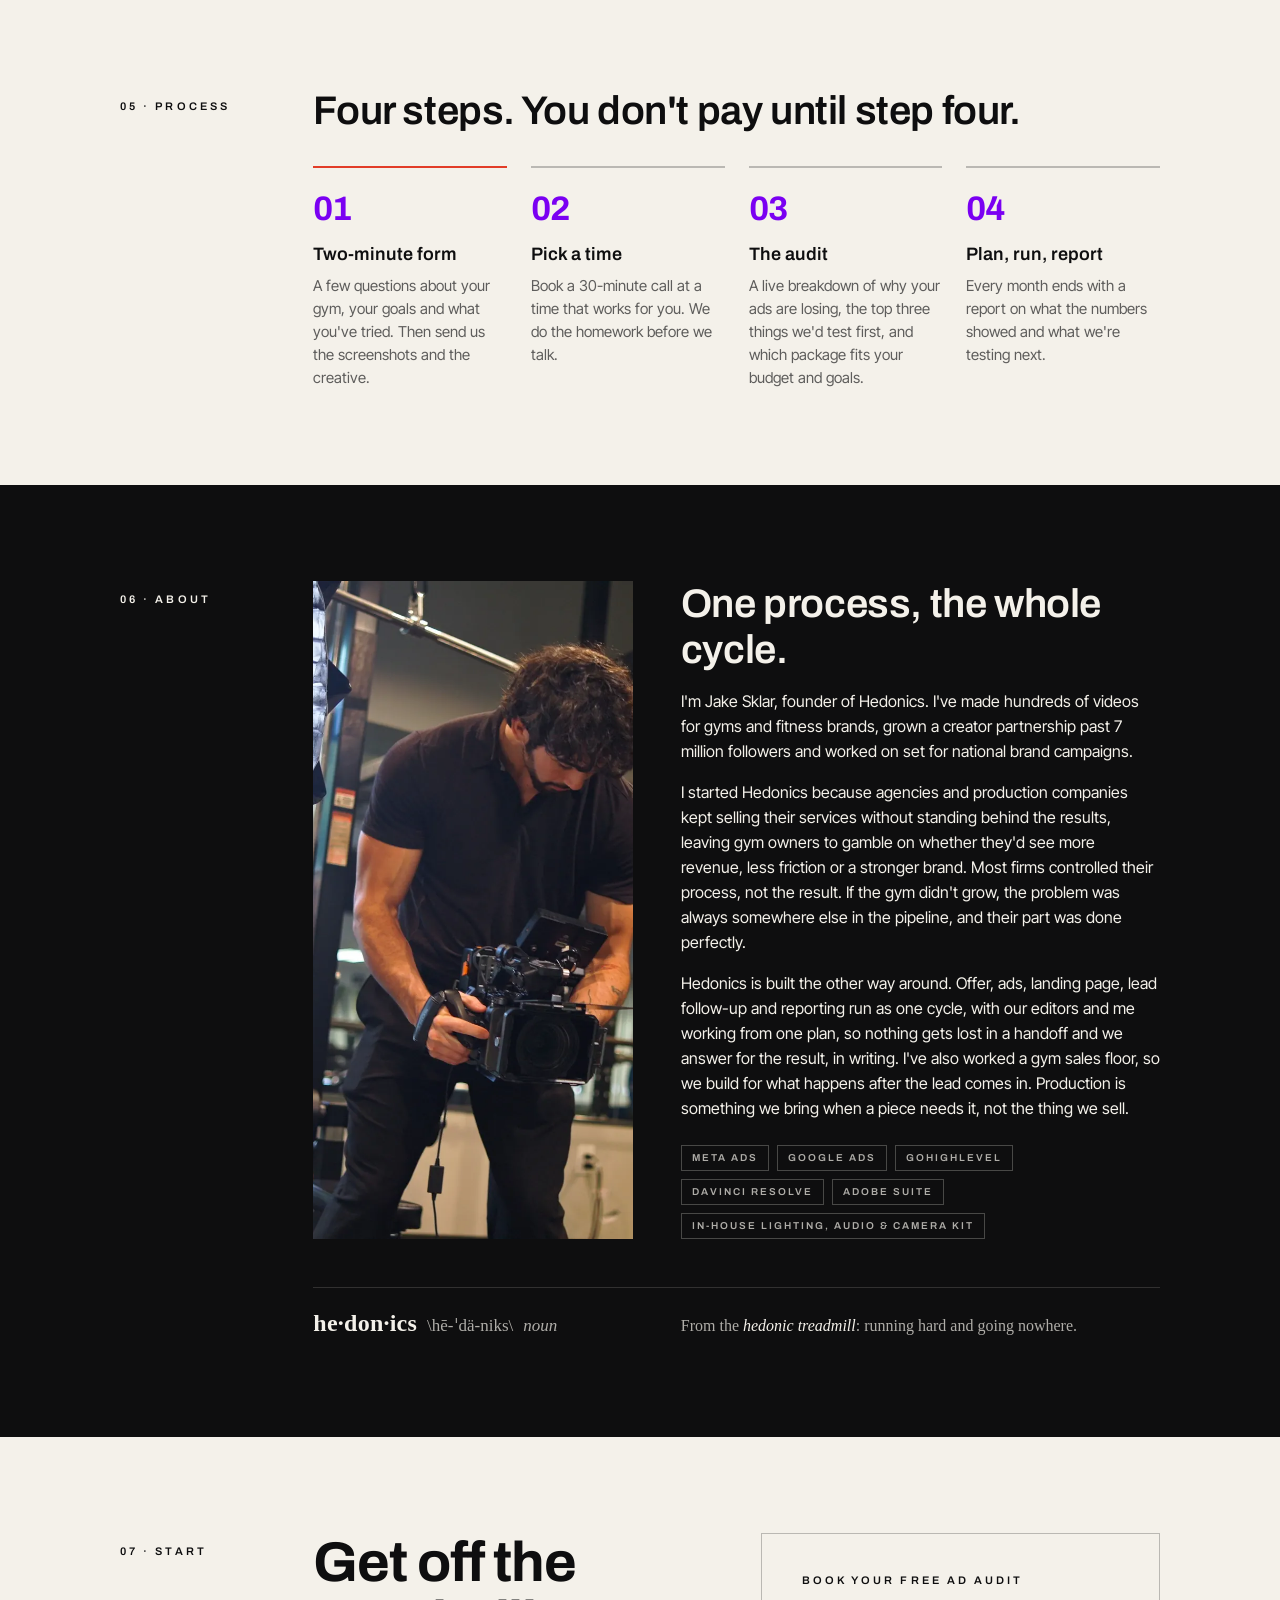
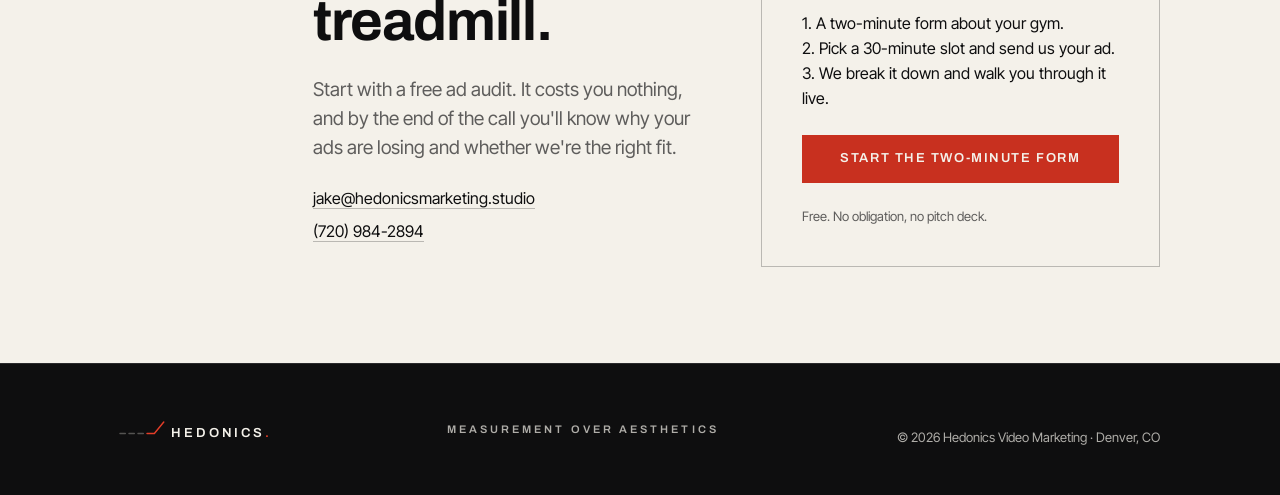
==== commit 37f8eac8: "Remove Instagram links from site (home, ad-audit, game-film) Drops the @hedonics_marketing contact l" ====
--- a/index.html
+++ b/index.html
@@ -109,9 +109,6 @@
         "Social media content",
         "Lead follow-up automation"
       ],
-      "sameAs": [
-        "https://www.instagram.com/hedonics_marketing/"
-      ],
       "hasOfferCatalog": {
         "@type": "OfferCatalog",
         "name": "Hedonics Video Marketing services",
@@ -543,7 +540,6 @@
         <ul class="contact">
           <li><a href="mailto:jake@hedonicsmarketing.studio">jake@hedonicsmarketing.studio</a></li>
           <li><a href="tel:+17209842894">(720) 984-2894</a></li>
-          <li><a href="https://www.instagram.com/hedonics_marketing/" target="_blank" rel="noopener">@hedonics_marketing</a></li>
         </ul>
       </div>
       <div class="form">
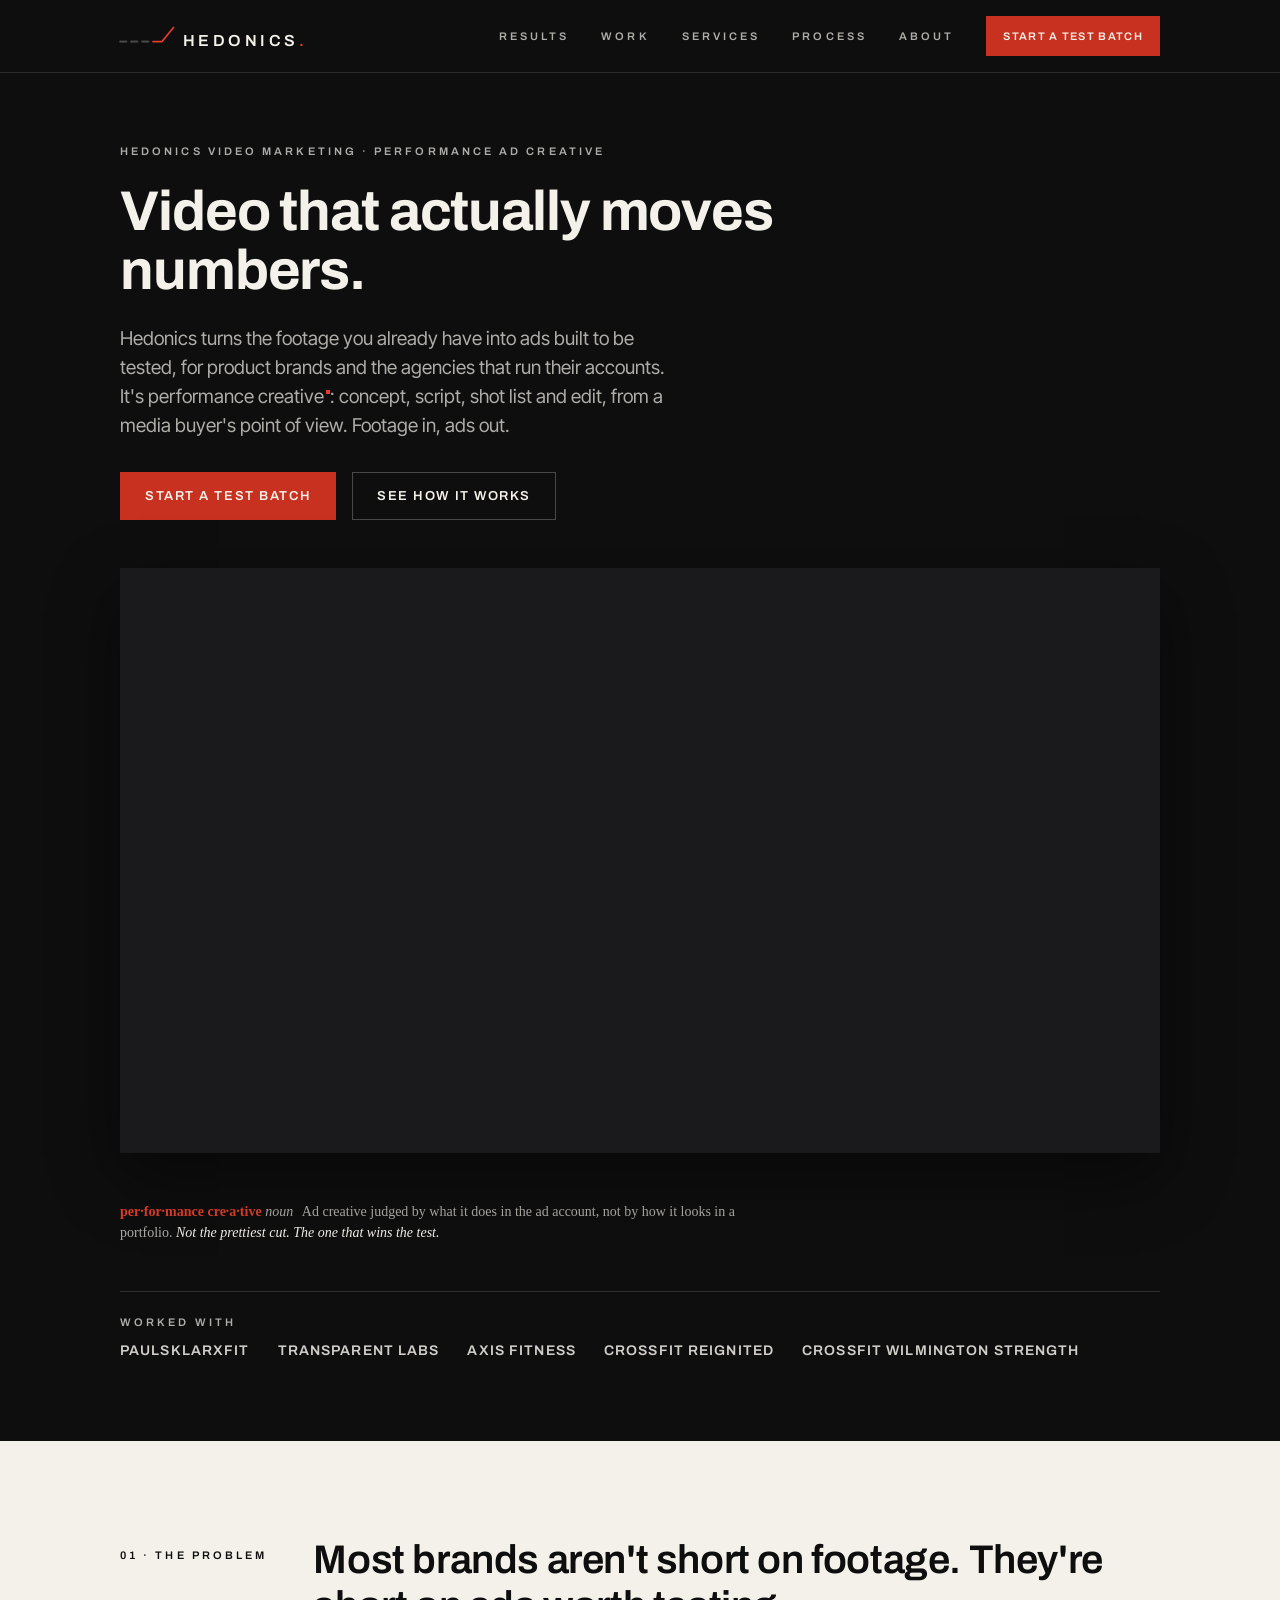
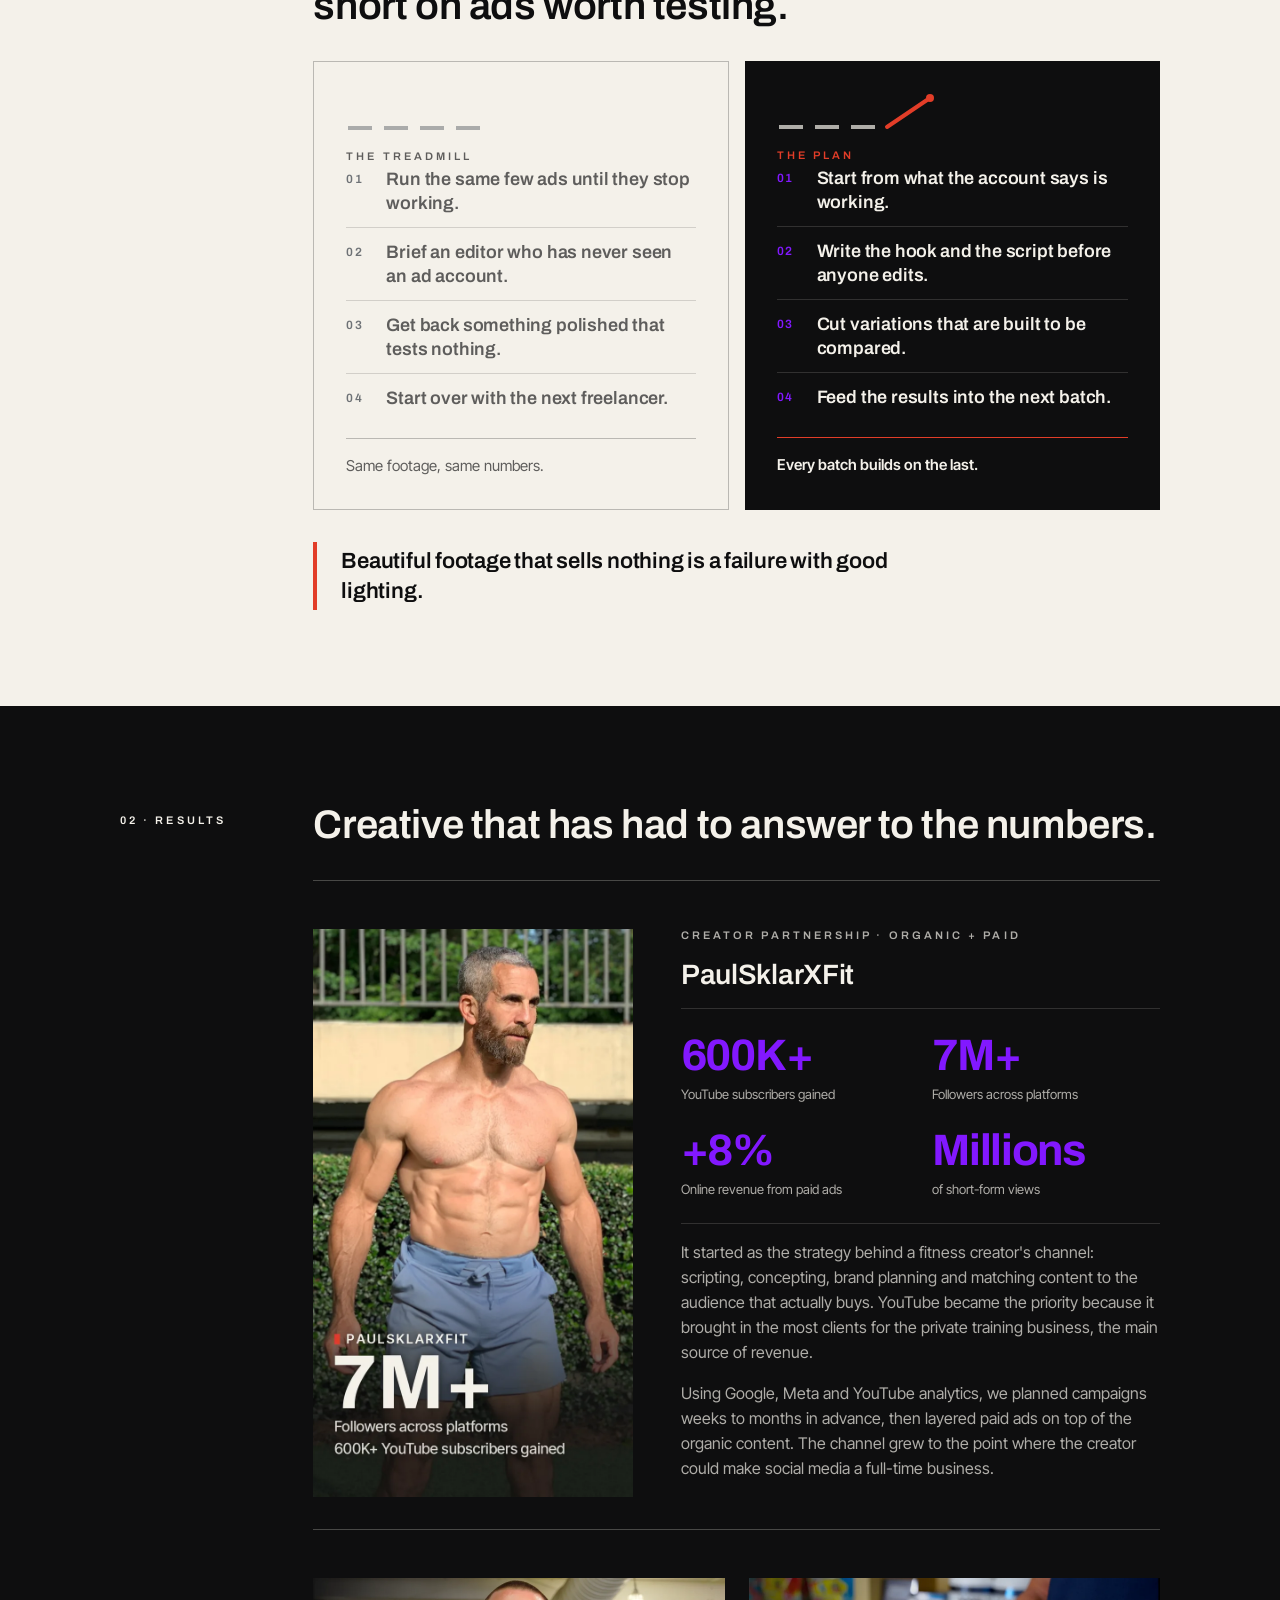
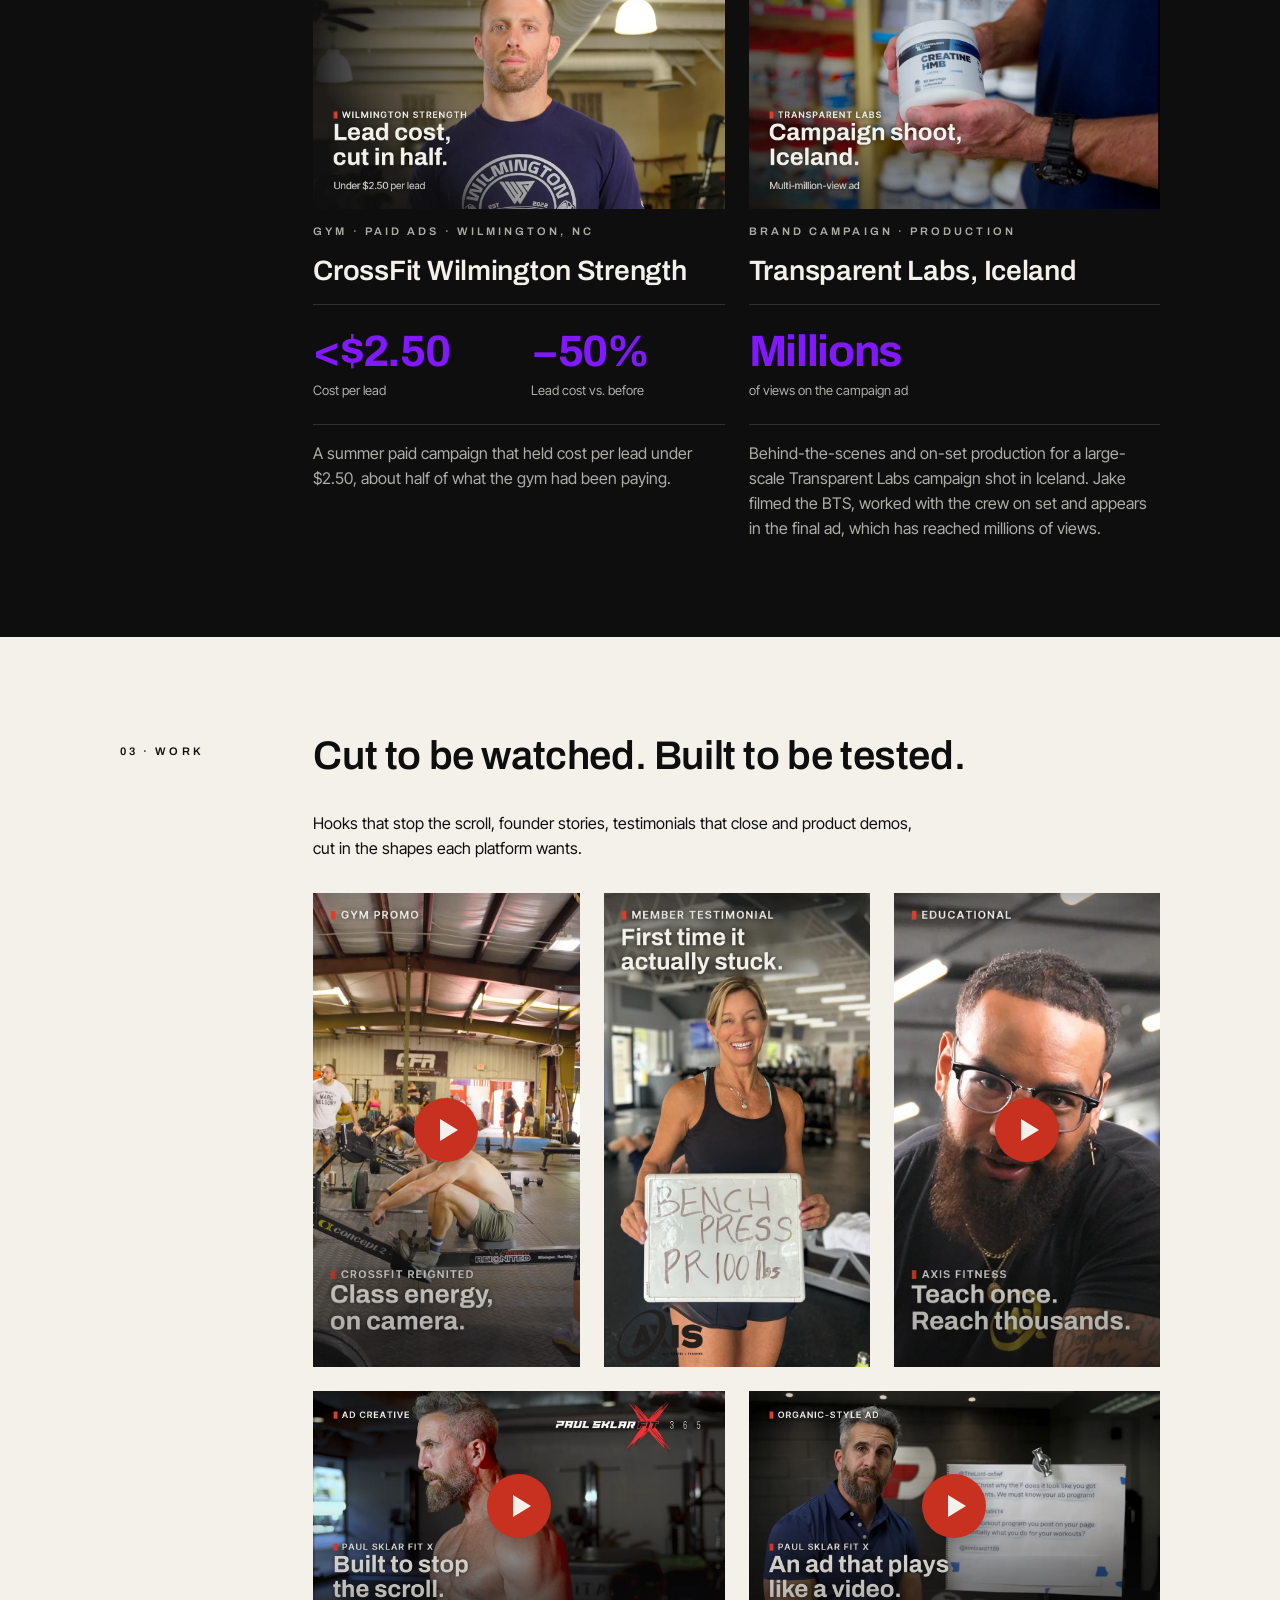
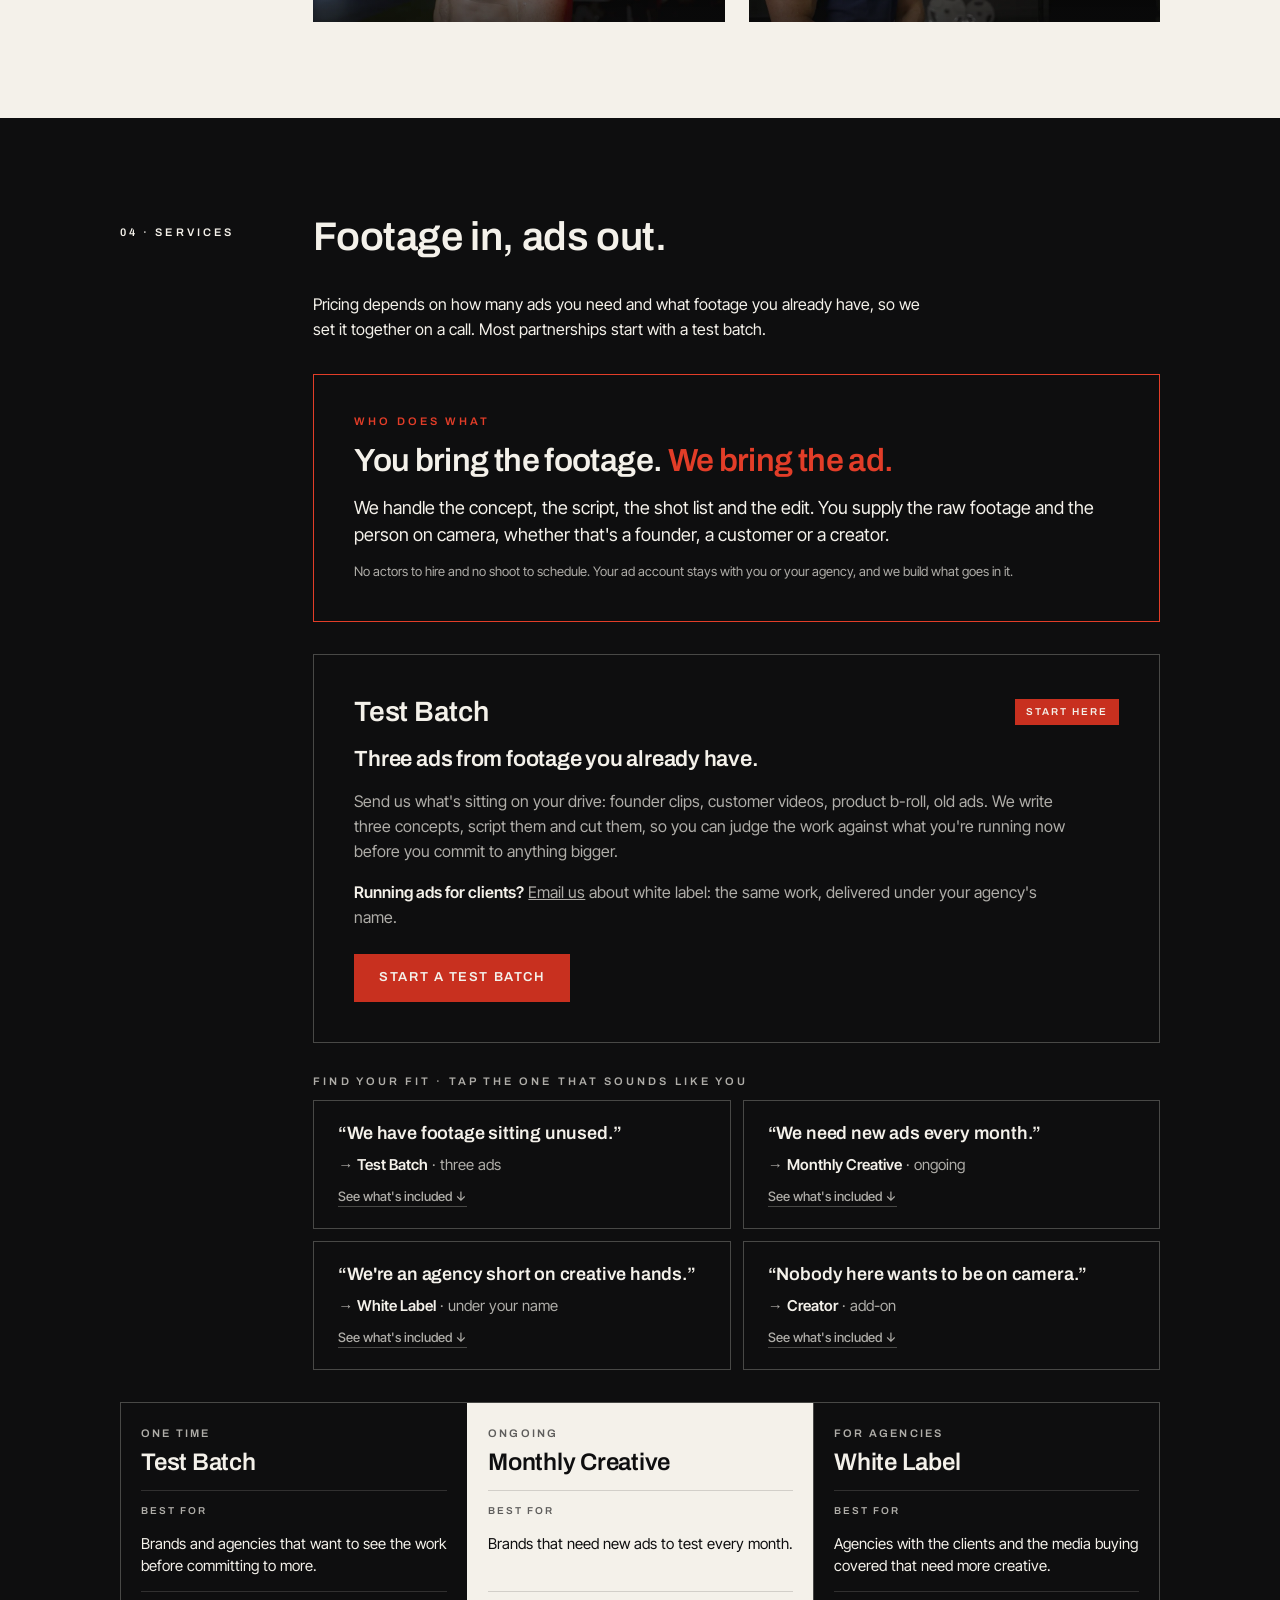
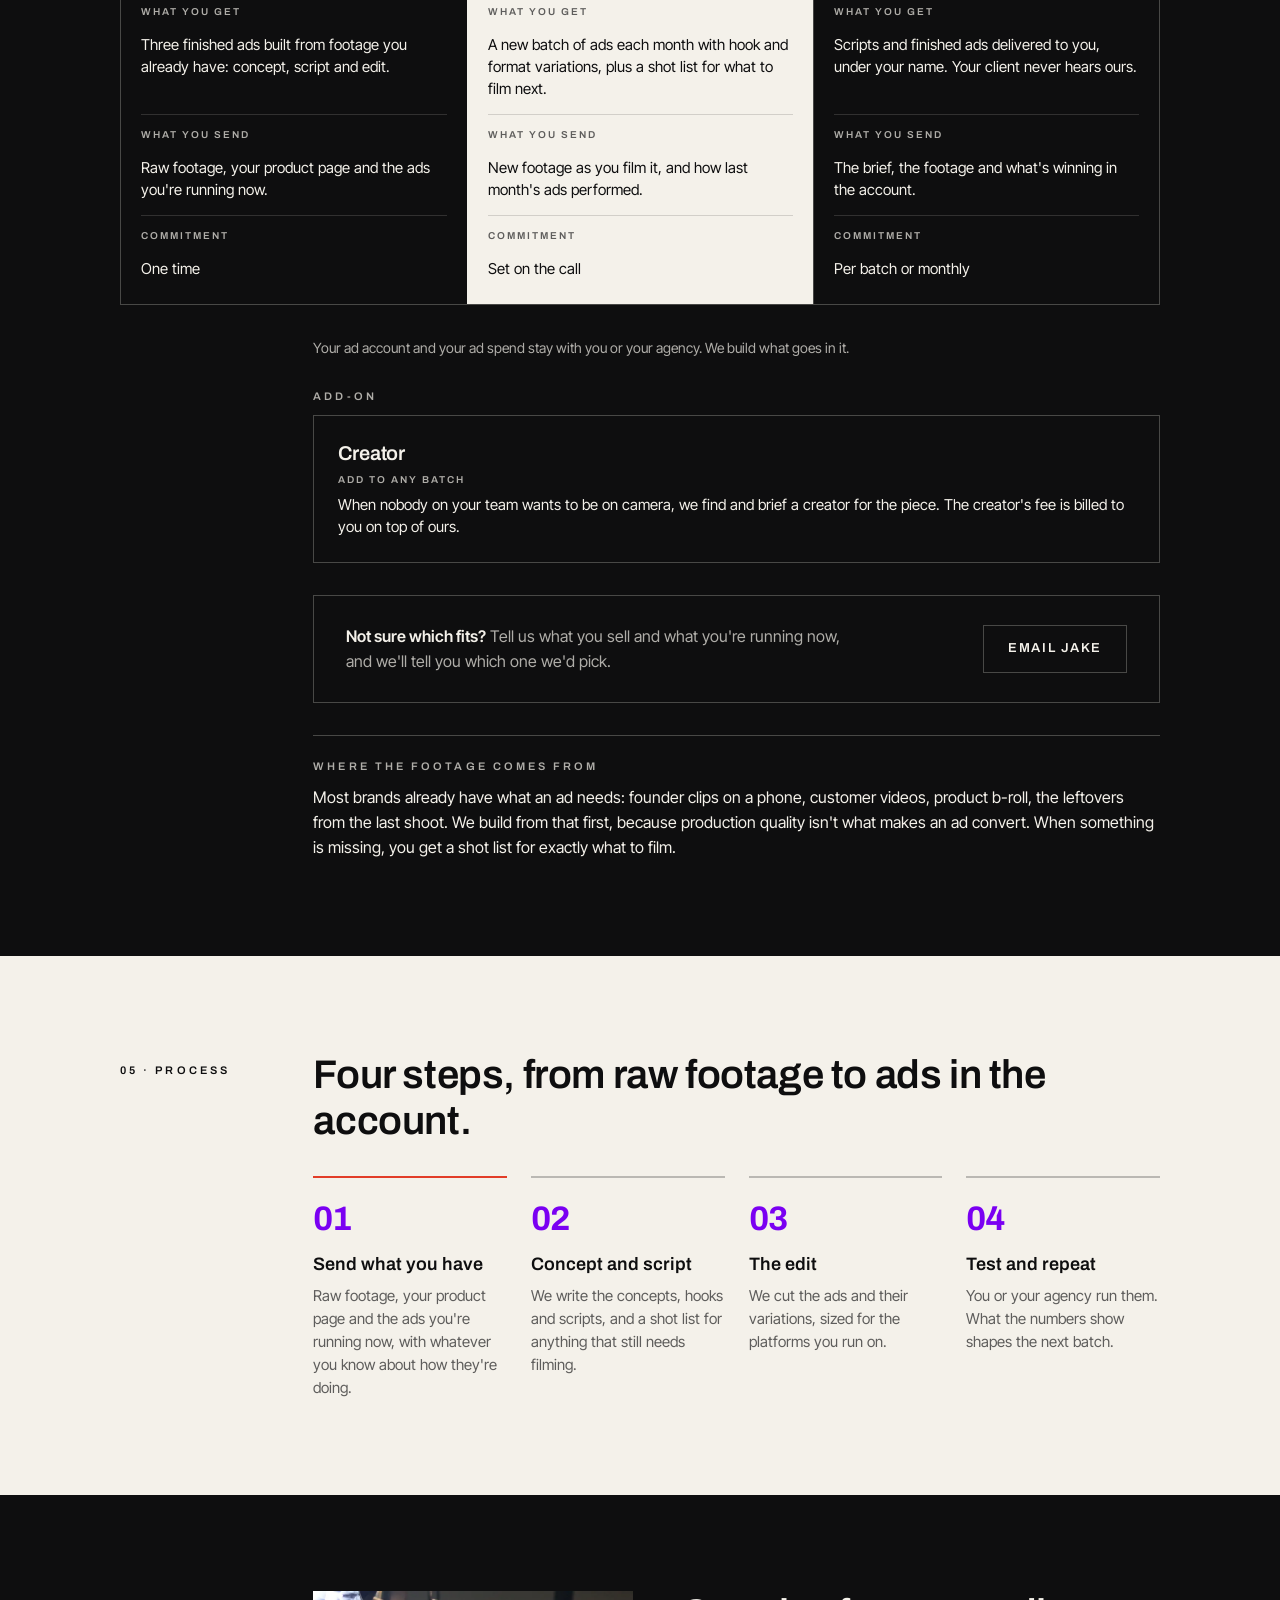
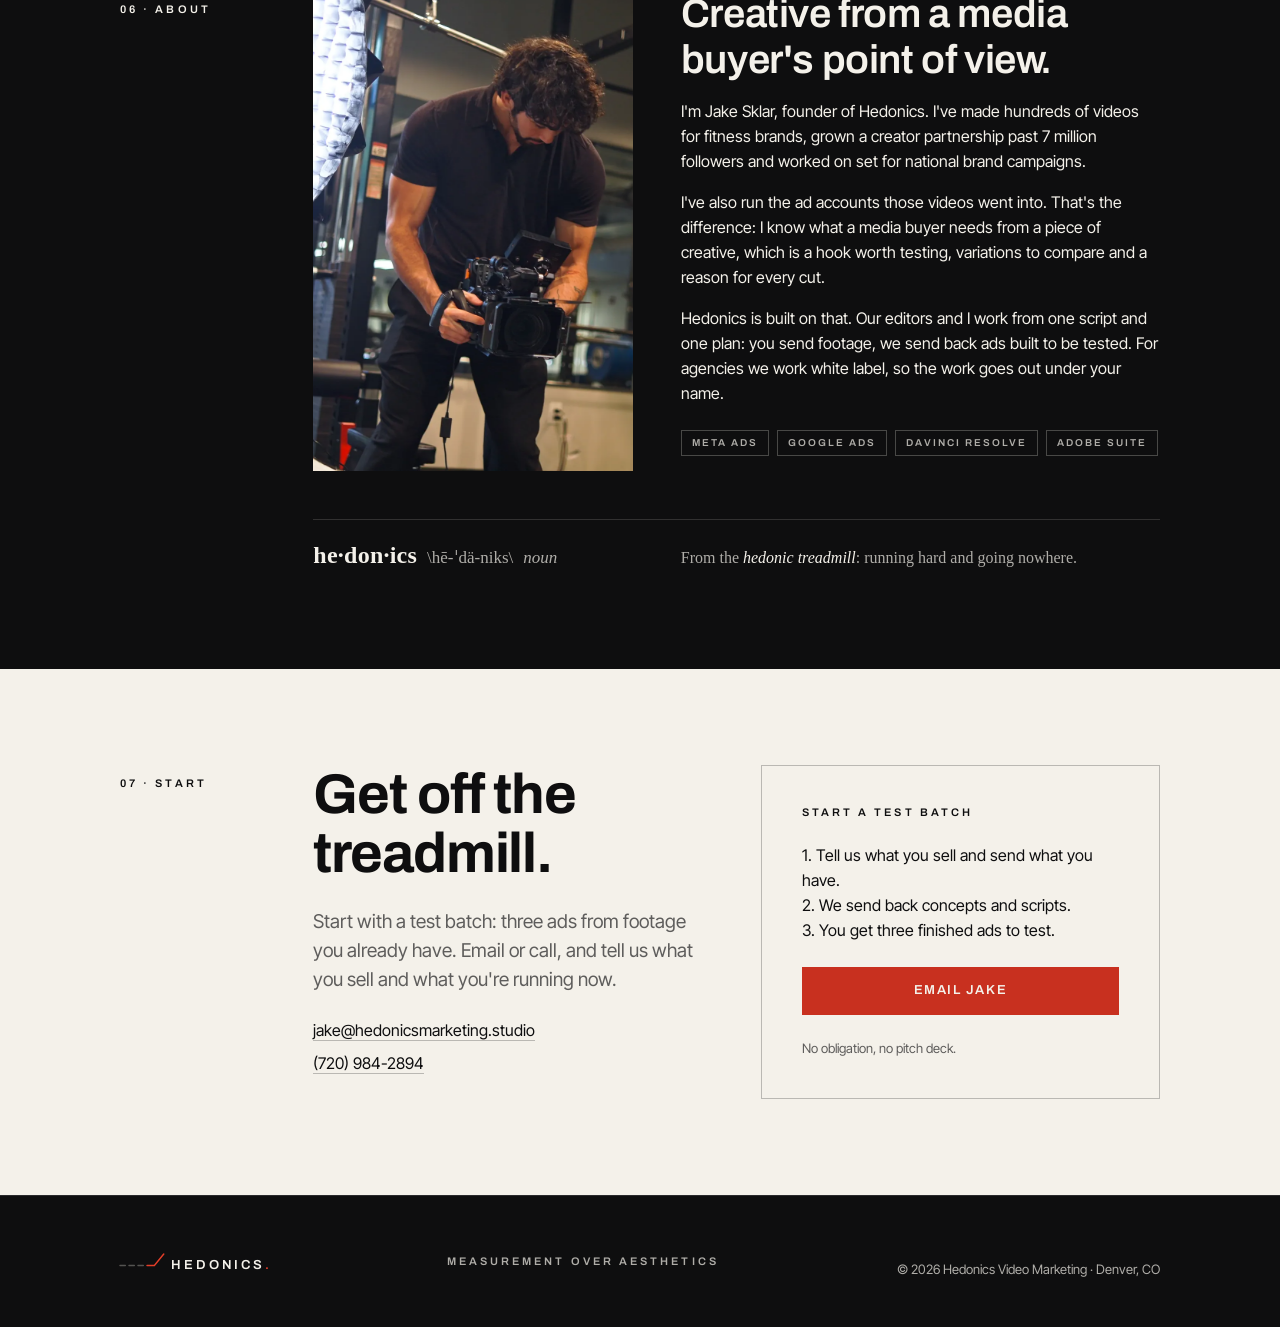
==== commit 785e0404: "Rewrite homepage for the product-brand ad creative offer Repositions the homepage from gym lead gene" ====
--- a/index.html
+++ b/index.html
@@ -11,14 +11,14 @@
   </script>
 <meta charset="utf-8">
 <meta name="viewport" content="width=device-width, initial-scale=1">
-<title>Hedonics Video Marketing · Denver video marketing for gyms</title>
-<meta name="description" content="Lead generation and conversion optimization for gyms, studios and health brands in Denver. Meta ads, landing pages, lead follow-up and reporting run as one cycle, with a money-back guarantee. Start with a free ad audit.">
+<title>Hedonics Video Marketing · Performance ad creative for product brands and agencies</title>
+<meta name="description" content="Ad creative built to perform, for product brands and the agencies that run their ads. Send footage, get back ads: concept, script, shot list and edit, from a media buyer's point of view. White label available.">
 <link rel="canonical" href="https://hedonicsmarketing.studio/">
 <meta name="theme-color" content="#0E0E0F">
 
 <meta property="og:type" content="website">
-<meta property="og:title" content="Hedonics Video Marketing · Denver">
-<meta property="og:description" content="Video that actually moves numbers. Lead generation and conversion optimization for gyms, studios and health brands, with a money-back guarantee.">
+<meta property="og:title" content="Hedonics Video Marketing · Performance ad creative">
+<meta property="og:description" content="Video that actually moves numbers. Ad creative for product brands and agencies: footage in, ads out, from a media buyer's point of view.">
 <meta property="og:image" content="https://hedonicsmarketing.studio/assets/img/og-cover.png">
 <meta property="og:url" content="https://hedonicsmarketing.studio/">
 <meta name="twitter:card" content="summary_large_image">
@@ -35,10 +35,7 @@
   "@context": "https://schema.org",
   "@graph": [
     {
-      "@type": [
-        "ProfessionalService",
-        "LocalBusiness"
-      ],
+      "@type": "ProfessionalService",
       "@id": "https://hedonicsmarketing.studio/#business",
       "name": "Hedonics Video Marketing",
       "alternateName": "Hedonics Marketing",
@@ -50,7 +47,7 @@
       ],
       "email": "jake@hedonicsmarketing.studio",
       "telephone": "+1-720-984-2894",
-      "description": "Denver marketing agency for gyms, fitness studios and health brands. Lead generation and conversion optimization handled start to finish: Meta ad campaigns, ad creative, landing pages, lead follow-up and monthly reporting, with a money-back guarantee.",
+      "description": "Performance ad creative for product brands and the agencies that run their ads. Concept, script, shot list and edit, built from the footage a brand already has. White label available.",
       "slogan": "Video that actually moves numbers.",
       "founder": {
         "@type": "Person",
@@ -63,28 +60,10 @@
         "addressRegion": "CO",
         "addressCountry": "US"
       },
-      "areaServed": [
-        {
-          "@type": "City",
-          "name": "Denver, CO"
-        },
-        {
-          "@type": "City",
-          "name": "Boulder, CO"
-        },
-        {
-          "@type": "City",
-          "name": "Longmont, CO"
-        },
-        {
-          "@type": "City",
-          "name": "Fort Collins, CO"
-        },
-        {
-          "@type": "City",
-          "name": "Colorado Springs, CO"
-        }
-      ],
+      "areaServed": {
+        "@type": "Country",
+        "name": "United States"
+      },
       "openingHoursSpecification": [
         {
           "@type": "OpeningHoursSpecification",
@@ -101,13 +80,12 @@
         }
       ],
       "knowsAbout": [
-        "Video marketing",
-        "Short-form video production",
-        "Meta ads management",
-        "Gym marketing",
-        "Fitness studio marketing",
-        "Social media content",
-        "Lead follow-up automation"
+        "Performance ad creative",
+        "Video ad scripting",
+        "Video ad editing",
+        "Short-form video ads",
+        "Meta ads creative",
+        "White label ad creative"
       ],
       "hasOfferCatalog": {
         "@type": "OfferCatalog",
@@ -117,84 +95,44 @@
             "@type": "Offer",
             "itemOffered": {
               "@type": "Service",
-              "name": "Ad Audit",
-              "description": "Free review of the Meta ads that aren't working, from your Ads Manager screenshot and the creative, on a 30-minute call. Gyms that haven't run ads yet can ask for a Game Film, a full marketing breakdown, instead.",
+              "name": "Test Batch",
+              "description": "Three finished ads built from footage you already have: concept, script and edit.",
               "provider": {
                 "@id": "https://hedonicsmarketing.studio/#business"
-              },
-              "areaServed": "Denver, CO"
+              }
             }
           },
           {
             "@type": "Offer",
             "itemOffered": {
               "@type": "Service",
-              "name": "Lead Gen",
-              "description": "Paid ads program: 6–10 new Meta ads a month with variations, campaigns managed, lead form kept tuned, monthly report. Money-back guarantee at $4,000 a month in ad spend.",
+              "name": "Monthly Creative",
+              "description": "A new batch of ads every month with hook and format variations, plus shot lists for what to film next.",
               "provider": {
                 "@id": "https://hedonicsmarketing.studio/#business"
-              },
-              "areaServed": "Denver, CO"
+              }
             }
           },
           {
             "@type": "Offer",
             "itemOffered": {
               "@type": "Service",
-              "name": "Conversion Optimization",
-              "description": "After-the-click program: offer and landing page review with a new page tested monthly, lead follow-up built and run (instant text-back, nurture, pipeline), organic content strategy and monthly review.",
+              "name": "White Label",
+              "description": "Scripts and finished ads delivered to agencies under their own brand.",
               "provider": {
                 "@id": "https://hedonicsmarketing.studio/#business"
-              },
-              "areaServed": "Denver, CO"
+              }
             }
           },
           {
             "@type": "Offer",
             "itemOffered": {
               "@type": "Service",
-              "name": "Full Cycle",
-              "description": "Lead Gen and Conversion Optimization run from one plan: ads, landing pages and lead follow-up together, one combined report, money-back guarantee at $4,000 a month in ad spend.",
+              "name": "Creator",
+              "description": "Add-on: a hired creator for brands with nobody to put on camera.",
               "provider": {
                 "@id": "https://hedonicsmarketing.studio/#business"
-              },
-              "areaServed": "Denver, CO"
-            }
-          },
-          {
-            "@type": "Offer",
-            "itemOffered": {
-              "@type": "Service",
-              "name": "The Playbook",
-              "description": "One-time strategy: offer, pricing, audience and competitor diagnosis plus a 90-day content or ad plan your team can run.",
-              "provider": {
-                "@id": "https://hedonicsmarketing.studio/#business"
-              },
-              "areaServed": "Denver, CO"
-            }
-          },
-          {
-            "@type": "Offer",
-            "itemOffered": {
-              "@type": "Service",
-              "name": "Shoot Day",
-              "description": "Add-on: a full production day at your gym with camera, audio and lighting, for the pieces that need to look like an ad.",
-              "provider": {
-                "@id": "https://hedonicsmarketing.studio/#business"
-              },
-              "areaServed": "Denver, CO"
-            }
-          },
-          {
-            "@type": "Offer",
-            "itemOffered": {
-              "@type": "Service",
-              "name": "Game Day",
-              "description": "Event coverage for competitions, grand openings, seminars and member challenges, with a highlight cut posted while people still care.",
-              "provider": {
-                "@id": "https://hedonicsmarketing.studio/#business"
-              },
-              "areaServed": "Denver, CO"
+              }
             }
           }
         ]
@@ -239,7 +177,7 @@
       <a href="#services">Services</a>
       <a href="#process">Process</a>
       <a href="#about">About</a>
-      <a class="btn btn--sm" href="#game-film">Free Ad Audit</a>
+      <a class="btn btn--sm" href="#start">Start a test batch</a>
     </nav>
   </div>
 </header>
@@ -250,18 +188,18 @@
 <section class="hero ink">
   <div class="wrap hero__grid">
     <div class="hero__copy">
-      <p class="label">Hedonics Video Marketing · Denver</p>
+      <p class="label">Hedonics Video Marketing · Performance ad creative</p>
       <h1 class="display">Video that actually moves numbers.</h1>
-      <p class="lead">Hedonics runs lead generation and conversion optimization for gyms, studios and health brands as one <a class="term" href="#full-cycle">full cycle</a>. Nothing gets lost in a handoff, and if the ads don't perform, <a class="term term--guarantee" href="#guarantee">you get paid back</a>.</p>
+      <p class="lead">Hedonics turns the footage you already have into ads built to be tested, for product brands and the agencies that run their accounts. It's <a class="term" href="#media-buyer">performance creative</a>: concept, script, shot list and edit, from a media buyer's point of view. Footage in, ads out.</p>
       <div class="hero__ctas">
-        <a class="btn" href="#game-film">Get your free ad audit</a>
-        <a class="btn btn--ghost" href="#services">See the packages</a>
+        <a class="btn" href="#start">Start a test batch</a>
+        <a class="btn btn--ghost" href="#services">See how it works</a>
       </div>
     </div>
     <div class="hero__reel">
       <div class="slot slot--16x9" data-footage="hero-reel" data-label="Hero reel · 16:9 · 30–60s showreel"></div>
     </div>
-    <p class="defn-sm" id="full-cycle" aria-label="What full cycle marketing means"><span class="defn-sm__word">full cy·cle mar·ket·ing</span> <span class="defn-sm__pos">noun</span> Marketing that owns the outcome, from the offer through the ad, the page and the follow-up to revenue. <em>Not a part of the process. The process.</em></p>
+    <p class="defn-sm" id="media-buyer" aria-label="What performance creative means"><span class="defn-sm__word">per·for·mance cre·a·tive</span> <span class="defn-sm__pos">noun</span> Ad creative judged by what it does in the ad account, not by how it looks in a portfolio. <em>Not the prettiest cut. The one that wins the test.</em></p>
     <div class="clients">
       <p class="label">Worked with</p>
       <ul class="clients__list">
@@ -280,29 +218,29 @@
   <div class="wrap split">
     <p class="label marker">01 · The problem</p>
     <div class="split__body">
-      <h2 class="heading heading--xl">Most gyms aren't short on content. They're short on a plan, and it's costing them members.</h2>
+      <h2 class="heading heading--xl">Most brands aren't short on footage. They're short on ads worth testing.</h2>
       <div class="contrast">
         <div class="contrast__col contrast__col--no">
           <svg class="contrast__mark" viewBox="0 0 160 40" aria-hidden="true"><path d="M2 34h24M38 34h24M74 34h24M110 34h24"/></svg>
           <p class="label">The treadmill</p>
           <ol class="contrast__list">
-            <li>Post more and hope.</li>
-            <li>Boost whatever did okay.</li>
-            <li>Run ads to a page that doesn't convert.</li>
-            <li>Switch agencies and start over.</li>
+            <li>Run the same few ads until they stop working.</li>
+            <li>Brief an editor who has never seen an ad account.</li>
+            <li>Get back something polished that tests nothing.</li>
+            <li>Start over with the next freelancer.</li>
           </ol>
-          <p class="contrast__foot">Wasted ad spend, wasted hours, same numbers.</p>
+          <p class="contrast__foot">Same footage, same numbers.</p>
         </div>
         <div class="contrast__col contrast__col--yes">
           <svg class="contrast__mark" viewBox="0 0 160 40" aria-hidden="true"><path d="M2 34h24M38 34h24M74 34h24"/><path class="contrast__up" d="M110 34L150 7"/><circle class="contrast__dot" cx="153" cy="5" r="4"/></svg>
           <p class="label">The plan</p>
           <ol class="contrast__list">
-            <li>Fix the offer and the landing page.</li>
-            <li>Run ads that are built to be measured.</li>
-            <li>Track what converts, not what gets likes.</li>
-            <li>Improve, adapt and grow.</li>
+            <li>Start from what the account says is working.</li>
+            <li>Write the hook and the script before anyone edits.</li>
+            <li>Cut variations that are built to be compared.</li>
+            <li>Feed the results into the next batch.</li>
           </ol>
-          <p class="contrast__foot">Every month builds on the last.</p>
+          <p class="contrast__foot">Every batch builds on the last.</p>
         </div>
       </div>
       <blockquote class="pull">Beautiful footage that sells nothing is a failure with good lighting.</blockquote>
@@ -315,7 +253,7 @@
   <div class="wrap split">
     <p class="label marker">02 · Results</p>
     <div class="split__body">
-      <h2 class="heading heading--xl">Every engagement starts with the metric it's accountable for.</h2>
+      <h2 class="heading heading--xl">Creative that has had to answer to the numbers.</h2>
 
       <article class="case case--feature">
         <div class="case__media">
@@ -365,8 +303,8 @@
   <div class="wrap split">
     <p class="label marker">03 · Work</p>
     <div class="split__body">
-      <h2 class="heading heading--xl">Shot in the room, cut to be watched.</h2>
-      <p class="measure">The 6am crowd, the coach mid-cue, the member who just hit a PR. Ad creative that stops the scroll, testimonials that close, and event coverage that goes up while people still care.</p>
+      <h2 class="heading heading--xl">Cut to be watched. Built to be tested.</h2>
+      <p class="measure">Hooks that stop the scroll, founder stories, testimonials that close and product demos, cut in the shapes each platform wants.</p>
       <div class="work-grid">
         <figure class="work work--v"><div class="slot slot--9x16" data-footage="work-01" data-label="Reel 01 · 9:16 · gym promo"></div></figure>
         <figure class="work work--v"><div class="slot slot--9x16" data-footage="work-02" data-label="Reel 02 · 9:16 · member testimonial"></div></figure>
@@ -383,104 +321,88 @@
   <div class="wrap split">
     <p class="label marker">04 · Services</p>
     <div class="split__body">
-      <h2 class="heading heading--xl">Fix the plan first. Then execute it.</h2>
-      <p class="measure">Pricing depends on your gym, your goals and what you already have in place, so we set it together on a call. Every partnership starts with a free ad audit.</p>
-
-      <!-- The guarantee -->
-      <aside class="guarantee" id="guarantee" aria-label="Our guarantee">
-        <p class="label label--signal guarantee__label">The guarantee</p>
-        <h3 class="guarantee__head">If it doesn't work, <span class="guarantee__hot">half your money comes back.</span></h3>
-        <p class="guarantee__body">At $4,000 a month in ad spend or more, campaigns get enough data to be judged. If we miss the lead target we set on your call over the first three months, we refund half of everything you paid us. Not a credit. A refund.</p>
-        <p class="guarantee__fine">Ad spend stays in your account, on your card, and isn't part of the guarantee. Full terms in your agreement.</p>
+      <h2 class="heading heading--xl">Footage in, ads out.</h2>
+      <p class="measure">Pricing depends on how many ads you need and what footage you already have, so we set it together on a call. Most partnerships start with a test batch.</p>
+
+      <!-- Who does what -->
+      <aside class="guarantee" id="split" aria-label="Who does what">
+        <p class="label label--signal guarantee__label">Who does what</p>
+        <h3 class="guarantee__head">You bring the footage. <span class="guarantee__hot">We bring the ad.</span></h3>
+        <p class="guarantee__body">We handle the concept, the script, the shot list and the edit. You supply the raw footage and the person on camera, whether that's a founder, a customer or a creator.</p>
+        <p class="guarantee__fine">No actors to hire and no shoot to schedule. Your ad account stays with you or your agency, and we build what goes in it.</p>
       </aside>
 
-      <!-- Ad Audit: the front door -->
-      <article class="svc svc--feature ink" id="svc-game-film">
+      <!-- Test batch: the front door -->
+      <article class="svc svc--feature ink" id="svc-test-batch">
         <div class="svc__head">
-          <h3 class="heading">Ad Audit</h3>
-          <span class="tag tag--signal">Free · Start here</span>
-        </div>
-        <p class="svc__line">Send us the ad that isn't working.</p>
-        <p>Screenshot your most recent, highest-budget campaign in Ads Manager (last 30 days), attach the ad, and we'll tell you why it's losing and what we'd change, on a 30-minute call, for free. Fill out a two-minute form, pick a time, and send the screenshots and the creative with your booking. The exact columns we need are listed on the booking page.</p>
-        <p class="svc__why"><strong>Never run ads?</strong> <a href="mailto:jake@hedonicsmarketing.studio?subject=Game%20Film">Email us</a> and we'll set you up with a Game Film instead: a breakdown of your whole marketing, offer to Instagram, and what we'd test first.</p>
-        <a class="btn" href="/ad-audit/">Book your free ad audit</a>
+          <h3 class="heading">Test Batch</h3>
+          <span class="tag tag--signal">Start here</span>
+        </div>
+        <p class="svc__line">Three ads from footage you already have.</p>
+        <p>Send us what's sitting on your drive: founder clips, customer videos, product b-roll, old ads. We write three concepts, script them and cut them, so you can judge the work against what you're running now before you commit to anything bigger.</p>
+        <p class="svc__why"><strong>Running ads for clients?</strong> <a href="mailto:jake@hedonicsmarketing.studio?subject=White%20label">Email us</a> about white label: the same work, delivered under your agency's name.</p>
+        <a class="btn" href="mailto:jake@hedonicsmarketing.studio?subject=Test%20batch">Start a test batch</a>
       </article>
 
       <div class="pick">
-        <p class="label label--muted">Find your package · tap the one that sounds like you</p>
+        <p class="label label--muted">Find your fit · tap the one that sounds like you</p>
         <div class="pick__grid">
-          <a class="pick__card" href="#pkg-lead-gen"><span class="pick__need">“I need more people walking in.”</span><span class="pick__answer"><strong>Lead Gen</strong> · paid ads</span><span class="pick__more">See what's included ↓</span></a>
-          <a class="pick__card" href="#pkg-conversion"><span class="pick__need">“Leads come in. They don't show up.”</span><span class="pick__answer"><strong>Conversion Optimization</strong> · after the click</span><span class="pick__more">See what's included ↓</span></a>
-          <a class="pick__card" href="#pkg-full-cycle"><span class="pick__need">“I need both.”</span><span class="pick__answer"><strong>Full Cycle</strong> · lead gen + conversion</span><span class="pick__more">See what's included ↓</span></a>
-          <a class="pick__card" href="#pkg-playbook"><span class="pick__need">“I have a team. I just need the plan.”</span><span class="pick__answer"><strong>The Playbook</strong> · strategy only</span><span class="pick__more">See what's included ↓</span></a>
+          <a class="pick__card" href="#pkg-test-batch"><span class="pick__need">“We have footage sitting unused.”</span><span class="pick__answer"><strong>Test Batch</strong> · three ads</span><span class="pick__more">See what's included ↓</span></a>
+          <a class="pick__card" href="#pkg-monthly"><span class="pick__need">“We need new ads every month.”</span><span class="pick__answer"><strong>Monthly Creative</strong> · ongoing</span><span class="pick__more">See what's included ↓</span></a>
+          <a class="pick__card" href="#pkg-white-label"><span class="pick__need">“We're an agency short on creative hands.”</span><span class="pick__answer"><strong>White Label</strong> · under your name</span><span class="pick__more">See what's included ↓</span></a>
+          <a class="pick__card" href="#addon-creator"><span class="pick__need">“Nobody here wants to be on camera.”</span><span class="pick__answer"><strong>Creator</strong> · add-on</span><span class="pick__more">See what's included ↓</span></a>
         </div>
       </div>
     </div>
 
     <div class="pkg-wide">
-      <div class="pkg-grid">
-        <article class="pkg" id="pkg-lead-gen">
-          <div class="pkg__head"><p class="pkg__type">Paid ads</p><h3 class="pkg__name">Lead Gen</h3></div>
-          <div class="pkg__row"><p class="pkg__k">Best for</p><p>Gyms with open spots that need people through the door now.</p></div>
-          <div class="pkg__row"><p class="pkg__k">Guarantee</p><p class="pkg__g">Covered at $4k/month ad spend. <a class="pkg__g-link" href="#guarantee">How it works</a></p></div>
-          <div class="pkg__row"><p class="pkg__k">What you get</p><p>6–10 new ads a month with variations, built from your footage or ours. We run your Meta account and keep your lead form tuned.</p></div>
-          <div class="pkg__row"><p class="pkg__k">What you see</p><p>A monthly report: spend, cost per lead, consults booked and what we tested.</p></div>
-          <div class="pkg__row"><p class="pkg__k">Commitment</p><p>3 months</p></div>
+      <div class="pkg-grid pkg-grid--3">
+        <article class="pkg" id="pkg-test-batch">
+          <div class="pkg__head"><p class="pkg__type">One time</p><h3 class="pkg__name">Test Batch</h3></div>
+          <div class="pkg__row"><p class="pkg__k">Best for</p><p>Brands and agencies that want to see the work before committing to more.</p></div>
+          <div class="pkg__row"><p class="pkg__k">What you get</p><p>Three finished ads built from footage you already have: concept, script and edit.</p></div>
+          <div class="pkg__row"><p class="pkg__k">What you send</p><p>Raw footage, your product page and the ads you're running now.</p></div>
+          <div class="pkg__row"><p class="pkg__k">Commitment</p><p>One time</p></div>
         </article>
-        <article class="pkg" id="pkg-conversion">
-          <div class="pkg__head"><p class="pkg__type">After the click</p><h3 class="pkg__name">Conversion Optimization</h3></div>
-          <div class="pkg__row"><p class="pkg__k">Best for</p><p>Gyms where leads come in but don't show up, or the offer and the page aren't pulling their weight.</p></div>
-          <div class="pkg__row"><p class="pkg__k">Guarantee</p><p>Not covered. No ad spend, nothing to measure it against.</p></div>
-          <div class="pkg__row"><p class="pkg__k">What you get</p><p>Offer and landing-page review, with a new page tested against your best one every month. Lead follow-up built and run: instant text-back, nurture, pipeline. A content plan your coach shoots to, and a monthly review of what went out.</p></div>
-          <div class="pkg__row"><p class="pkg__k">What you see</p><p>A monthly report and a review call.</p></div>
-          <div class="pkg__row"><p class="pkg__k">Commitment</p><p>3 months</p></div>
+        <article class="pkg pkg--feature" id="pkg-monthly">
+          <div class="pkg__head"><p class="pkg__type">Ongoing</p><h3 class="pkg__name">Monthly Creative</h3></div>
+          <div class="pkg__row"><p class="pkg__k">Best for</p><p>Brands that need new ads to test every month.</p></div>
+          <div class="pkg__row"><p class="pkg__k">What you get</p><p>A new batch of ads each month with hook and format variations, plus a shot list for what to film next.</p></div>
+          <div class="pkg__row"><p class="pkg__k">What you send</p><p>New footage as you film it, and how last month's ads performed.</p></div>
+          <div class="pkg__row"><p class="pkg__k">Commitment</p><p>Set on the call</p></div>
         </article>
-        <article class="pkg pkg--feature" id="pkg-full-cycle">
-          <div class="pkg__head"><p class="pkg__type">Lead gen + conversion</p><h3 class="pkg__name">Full Cycle</h3><span class="pkg__flag">Costs less than both separately</span></div>
-          <div class="pkg__row"><p class="pkg__k">Best for</p><p>Gyms ready to grow this quarter, not test the water.</p></div>
-          <div class="pkg__row"><p class="pkg__k">Guarantee</p><p class="pkg__g">Covered at $4k/month ad spend. <a class="pkg__g-link" href="#guarantee">How it works</a></p></div>
-          <div class="pkg__row"><p class="pkg__k">What you get</p><p>Both, run from one plan. Ads feed the page, the page feeds the follow-up, and the numbers from each change next month's ads.</p></div>
-          <div class="pkg__row"><p class="pkg__k">What you see</p><p>One report for both, and a call every two weeks.</p></div>
-          <div class="pkg__row"><p class="pkg__k">Commitment</p><p>3 months</p></div>
+        <article class="pkg" id="pkg-white-label">
+          <div class="pkg__head"><p class="pkg__type">For agencies</p><h3 class="pkg__name">White Label</h3></div>
+          <div class="pkg__row"><p class="pkg__k">Best for</p><p>Agencies with the clients and the media buying covered that need more creative.</p></div>
+          <div class="pkg__row"><p class="pkg__k">What you get</p><p>Scripts and finished ads delivered to you, under your name. Your client never hears ours.</p></div>
+          <div class="pkg__row"><p class="pkg__k">What you send</p><p>The brief, the footage and what's winning in the account.</p></div>
+          <div class="pkg__row"><p class="pkg__k">Commitment</p><p>Per batch or monthly</p></div>
         </article>
-        <article class="pkg" id="pkg-playbook">
-          <div class="pkg__head"><p class="pkg__type">Strategy only</p><h3 class="pkg__name">The Playbook</h3></div>
-          <div class="pkg__row"><p class="pkg__k">Best for</p><p>Owners with a coach or staffer who can carry out the plan.</p></div>
-          <div class="pkg__row"><p class="pkg__k">Guarantee</p><p>Not covered. You run the plan, so the result is yours.</p></div>
-          <div class="pkg__row"><p class="pkg__k">What you get</p><p>A review of your offer, pricing, audience and local competition, plus a 90-day content plan (15–20 video concepts) or an ad plan (8–10 concepts and a test plan).</p></div>
-          <div class="pkg__row"><p class="pkg__k">What you see</p><p>A handoff call, two weeks of questions and a 30-day check-in.</p></div>
-          <div class="pkg__row"><p class="pkg__k">Commitment</p><p>One time. Move to a monthly package within 30 days and we'll credit what you paid toward your first month.</p></div>
-        </article>
       </div>
     </div>
 
     <div class="split__body split__body--cont">
-      <p class="pkg-notes">Why three months? Paid ads need time to test properly, and the guarantee needs three months of data to mean anything. Ad spend is separate from our fee and stays in your own ad account, on your card.</p>
+      <p class="pkg-notes">Your ad account and your ad spend stay with you or your agency. We build what goes in it.</p>
 
       <div class="addons">
-        <p class="label label--muted">Add-ons</p>
-        <div class="addons__grid">
-          <div class="addon">
-            <h3 class="addon__name">Shoot Day</h3>
-            <p class="addon__when">Add to any package</p>
-            <p>One full day at your gym with camera, audio and lighting, for the pieces that need to look like an ad: you to camera, member testimonials, your intro offer. By default we build from the footage you already have, and we'll tell you when a shoot is worth it and when it isn't.</p>
+        <p class="label label--muted">Add-on</p>
+        <div class="addons__grid" style="grid-template-columns: 1fr;">
+          <div class="addon" id="addon-creator">
+            <h3 class="addon__name">Creator</h3>
+            <p class="addon__when">Add to any batch</p>
+            <p>When nobody on your team wants to be on camera, we find and brief a creator for the piece. The creator's fee is billed to you on top of ours.</p>
           </div>
-          <div class="addon">
-            <h3 class="addon__name">Game Day</h3>
-            <p class="addon__when">Per event · no commitment</p>
-            <p>Competitions, grand openings, seminars and member challenges. Full coverage and a highlight cut, posted while people still care.</p>
-          </div>
         </div>
       </div>
 
       <div class="unsure">
-        <p><strong>Not sure which fits?</strong> That's what the free ad audit is for. We'll tell you which one we'd pick for your gym.</p>
-        <a class="btn btn--ghost" href="/ad-audit/">Book your free ad audit</a>
+        <p><strong>Not sure which fits?</strong> Tell us what you sell and what you're running now, and we'll tell you which one we'd pick.</p>
+        <a class="btn btn--ghost" href="mailto:jake@hedonicsmarketing.studio?subject=Test%20batch">Email Jake</a>
       </div>
 
       <div class="note">
         <p class="label label--muted">Where the footage comes from</p>
-        <p>Most gyms already have what an ad needs: a phone, a coach mid-cue, a member who just hit a PR. We build from that first, because production quality isn't what makes an ad convert. When a piece does need a crew, we come to you. Every shoot happens at your gym, so there's no studio to book and nothing for your members to travel to.</p>
+        <p>Most brands already have what an ad needs: founder clips on a phone, customer videos, product b-roll, the leftovers from the last shoot. We build from that first, because production quality isn't what makes an ad convert. When something is missing, you get a shot list for exactly what to film.</p>
       </div>
     </div>
   </div>
@@ -491,12 +413,12 @@
   <div class="wrap split">
     <p class="label marker">05 · Process</p>
     <div class="split__body">
-      <h2 class="heading heading--xl">Four steps. You don't pay until step four.</h2>
+      <h2 class="heading heading--xl">Four steps, from raw footage to ads in the account.</h2>
       <ol class="steps">
-        <li class="step"><span class="step__n figure">01</span><h3 class="step__t">Two-minute form</h3><p>A few questions about your gym, your goals and what you've tried. Then send us the screenshots and the creative.</p></li>
-        <li class="step"><span class="step__n figure">02</span><h3 class="step__t">Pick a time</h3><p>Book a 30-minute call at a time that works for you. We do the homework before we talk.</p></li>
-        <li class="step"><span class="step__n figure">03</span><h3 class="step__t">The audit</h3><p>A live breakdown of why your ads are losing, the top three things we'd test first, and which package fits your budget and goals.</p></li>
-        <li class="step"><span class="step__n figure">04</span><h3 class="step__t">Plan, run, report</h3><p>Every month ends with a report on what the numbers showed and what we're testing next.</p></li>
+        <li class="step"><span class="step__n figure">01</span><h3 class="step__t">Send what you have</h3><p>Raw footage, your product page and the ads you're running now, with whatever you know about how they're doing.</p></li>
+        <li class="step"><span class="step__n figure">02</span><h3 class="step__t">Concept and script</h3><p>We write the concepts, hooks and scripts, and a shot list for anything that still needs filming.</p></li>
+        <li class="step"><span class="step__n figure">03</span><h3 class="step__t">The edit</h3><p>We cut the ads and their variations, sized for the platforms you run on.</p></li>
+        <li class="step"><span class="step__n figure">04</span><h3 class="step__t">Test and repeat</h3><p>You or your agency run them. What the numbers show shapes the next batch.</p></li>
       </ol>
     </div>
   </div>
@@ -511,12 +433,12 @@
         <div class="slot slot--4x5" data-footage="about-photo" data-label="Portrait · 4:5 · Jake on set"></div>
       </div>
       <div class="about__copy">
-        <h2 class="heading heading--xl">One process, the whole cycle.</h2>
-        <p>I'm Jake Sklar, founder of Hedonics. I've made hundreds of videos for gyms and fitness brands, grown a creator partnership past 7 million followers and worked on set for national brand campaigns.</p>
-        <p>I started Hedonics because agencies and production companies kept selling their services without standing behind the results, leaving gym owners to gamble on whether they'd see more revenue, less friction or a stronger brand. Most firms controlled their process, not the result. If the gym didn't grow, the problem was always somewhere else in the pipeline, and their part was done perfectly.</p>
-        <p>Hedonics is built the other way around. Offer, ads, landing page, lead follow-up and reporting run as one cycle, with our editors and me working from one plan, so nothing gets lost in a handoff and we answer for the result, in writing. I've also worked a gym sales floor, so we build for what happens after the lead comes in. Production is something we bring when a piece needs it, not the thing we sell.</p>
+        <h2 class="heading heading--xl">Creative from a media buyer's point of view.</h2>
+        <p>I'm Jake Sklar, founder of Hedonics. I've made hundreds of videos for fitness brands, grown a creator partnership past 7 million followers and worked on set for national brand campaigns.</p>
+        <p>I've also run the ad accounts those videos went into. That's the difference: I know what a media buyer needs from a piece of creative, which is a hook worth testing, variations to compare and a reason for every cut.</p>
+        <p>Hedonics is built on that. Our editors and I work from one script and one plan: you send footage, we send back ads built to be tested. For agencies we work white label, so the work goes out under your name.</p>
         <ul class="kit">
-          <li>Meta Ads</li><li>Google Ads</li><li>GoHighLevel</li><li>DaVinci Resolve</li><li>Adobe Suite</li><li>In-house lighting, audio &amp; camera kit</li>
+          <li>Meta Ads</li><li>Google Ads</li><li>DaVinci Resolve</li><li>Adobe Suite</li>
         </ul>
       </div>
       <div class="defn" aria-label="What Hedonics means">
@@ -529,30 +451,30 @@
   </div>
 </section>
 
-<!-- ============ CTA / GAME FILM REQUEST ============ -->
-<section class="section bone cta" id="game-film">
+<!-- ============ CTA / START ============ -->
+<section class="section bone cta" id="start">
   <div class="wrap split">
     <p class="label marker">07 · Start</p>
     <div class="split__body cta__grid">
       <div>
         <h2 class="display">Get off the treadmill.</h2>
-        <p class="lead">Start with a free ad audit. It costs you nothing, and by the end of the call you'll know why your ads are losing and whether we're the right fit.</p>
+        <p class="lead">Start with a test batch: three ads from footage you already have. Email or call, and tell us what you sell and what you're running now.</p>
         <ul class="contact">
           <li><a href="mailto:jake@hedonicsmarketing.studio">jake@hedonicsmarketing.studio</a></li>
           <li><a href="tel:+17209842894">(720) 984-2894</a></li>
         </ul>
       </div>
       <div class="form">
-        <p class="label">Book your free ad audit</p>
-        <p>1. A two-minute form about your gym.<br>2. Pick a 30-minute slot and send us your ad.<br>3. We break it down and walk you through it live.</p>
-        <a class="btn btn--full" href="/ad-audit/">Start the two-minute form</a>
-        <p class="form__note">Free. No obligation, no pitch deck.</p>
-      </div>
-    </div>
-  </div>
-</section>
-
-<a class="btn mobile-cta" href="#game-film">Get your free ad audit</a>
+        <p class="label">Start a test batch</p>
+        <p>1. Tell us what you sell and send what you have.<br>2. We send back concepts and scripts.<br>3. You get three finished ads to test.</p>
+        <a class="btn btn--full" href="mailto:jake@hedonicsmarketing.studio?subject=Test%20batch">Email Jake</a>
+        <p class="form__note">No obligation, no pitch deck.</p>
+      </div>
+    </div>
+  </div>
+</section>
+
+<a class="btn mobile-cta" href="#start">Start a test batch</a>
 
 </main>
 
@@ -573,8 +495,8 @@
 <script src="assets/js/footage.js"></script>
 <script src="assets/js/site.js"></script>
 <script>
-  // Hero terms: "full cycle" scrolls to the definition, "you get paid back" scrolls to the guarantee.
-  // Each target lights up for a moment once the scroll has landed.
+  // Hero term: "performance creative" scrolls to the definition under the reel.
+  // The target lights up for a moment once the scroll has landed.
   (function () {
     var timers = {};
     function light(target) {
--- a/assets/css/site.css
+++ b/assets/css/site.css
@@ -403,6 +403,7 @@
 .split__body--cont { grid-column: 2; margin-top: 32px; }
 .pkg-wide { grid-column: 1 / -1; margin-top: 32px; }
 .pkg-grid { display: grid; grid-template-columns: repeat(4, 1fr); border: 1.5px solid var(--rule-major); }
+.pkg-grid--3 { grid-template-columns: repeat(3, 1fr); }
 .pkg { display: grid; grid-row: span 6; grid-template-rows: subgrid; row-gap: 0; padding: 0 20px; border-left: 1.5px solid var(--rule-major); scroll-margin-top: 96px; }
 .pkg:first-child { border-left: 0; }
 .pkg > * { padding: 14px 0; border-top: 1px solid var(--rule-minor); }
